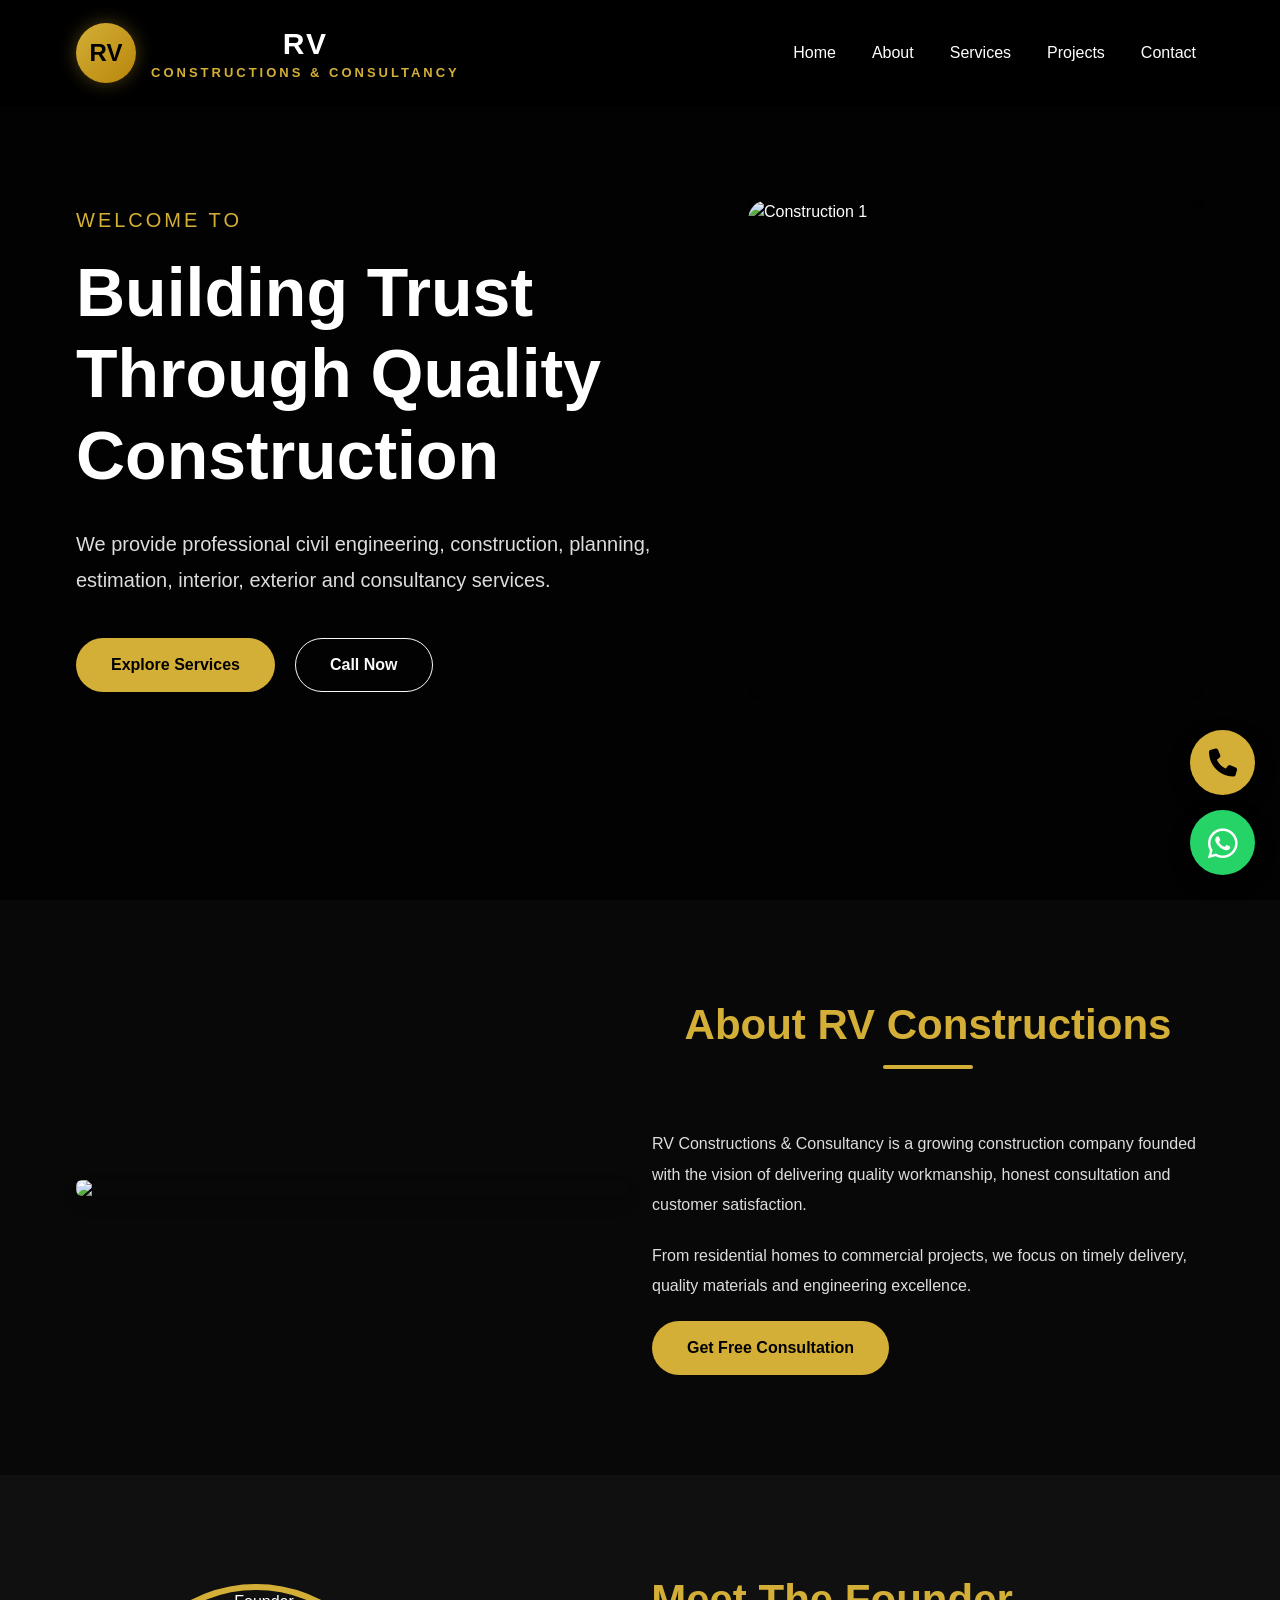
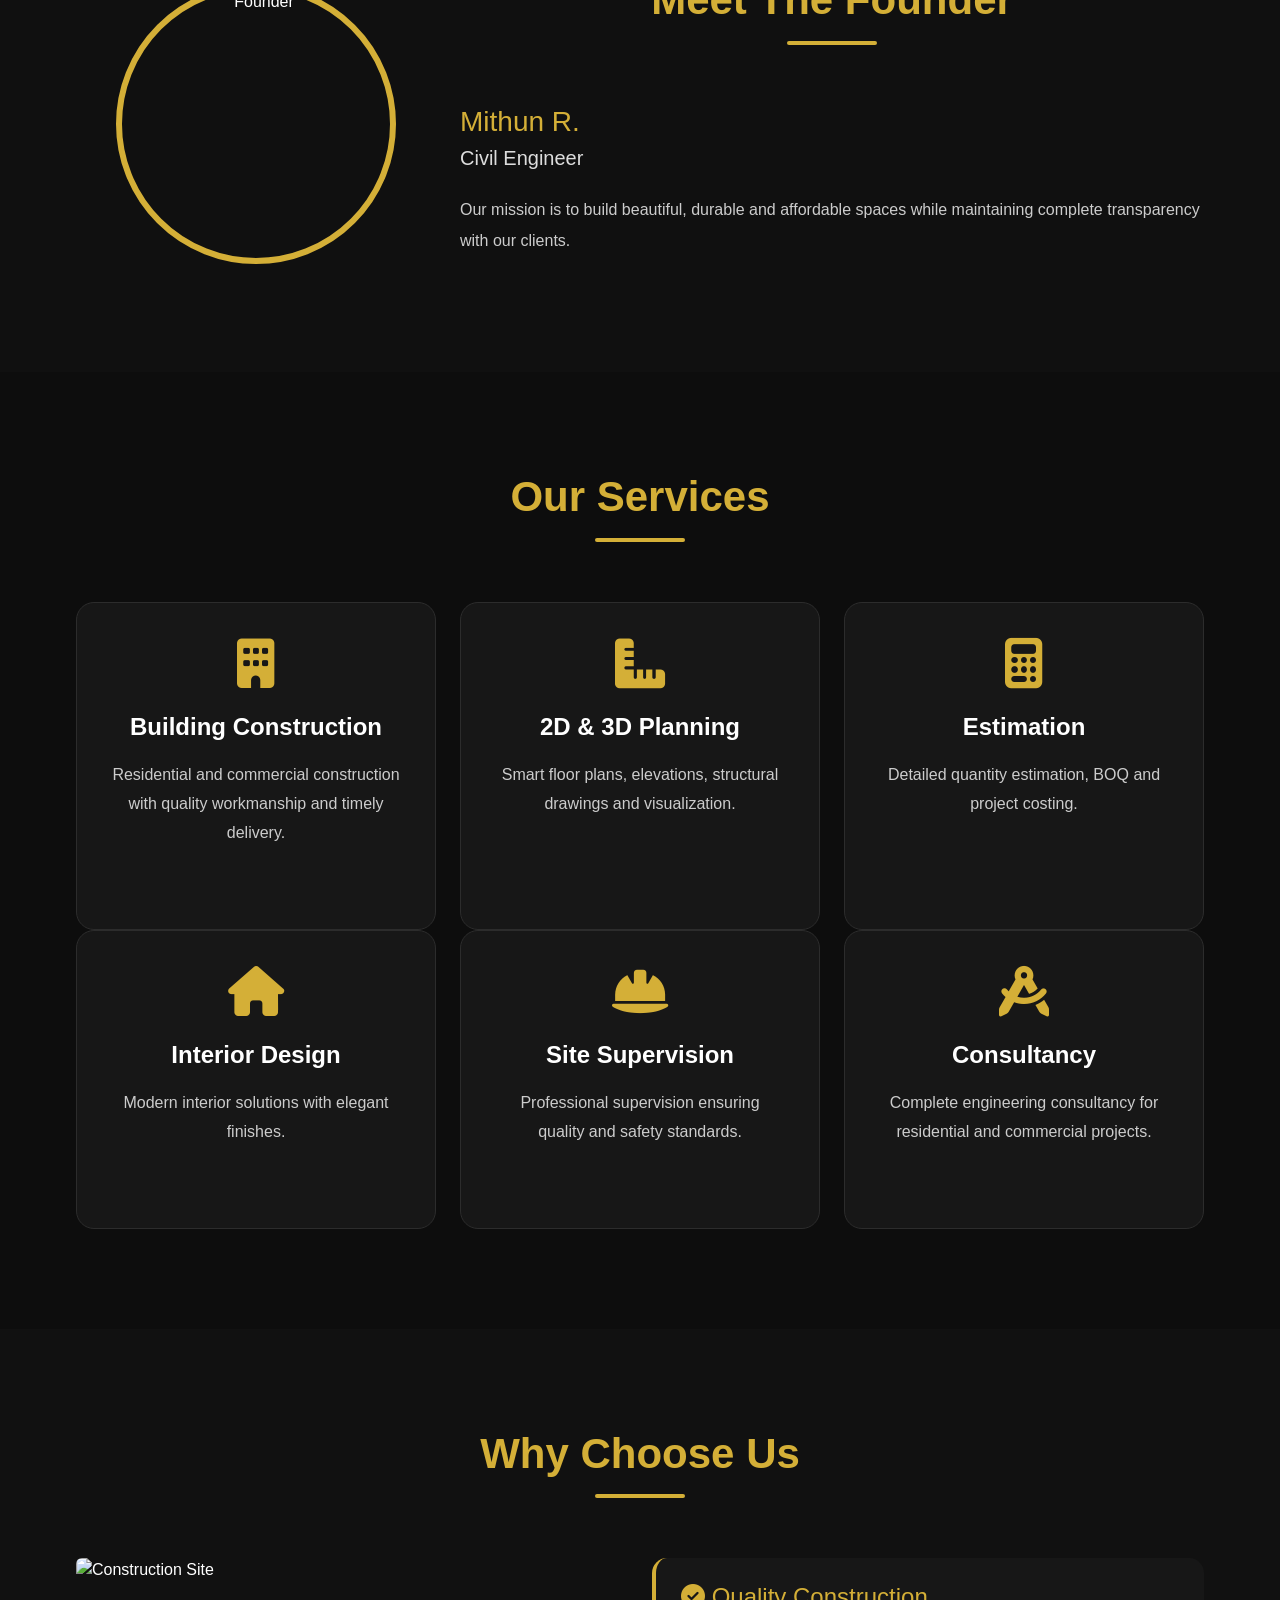
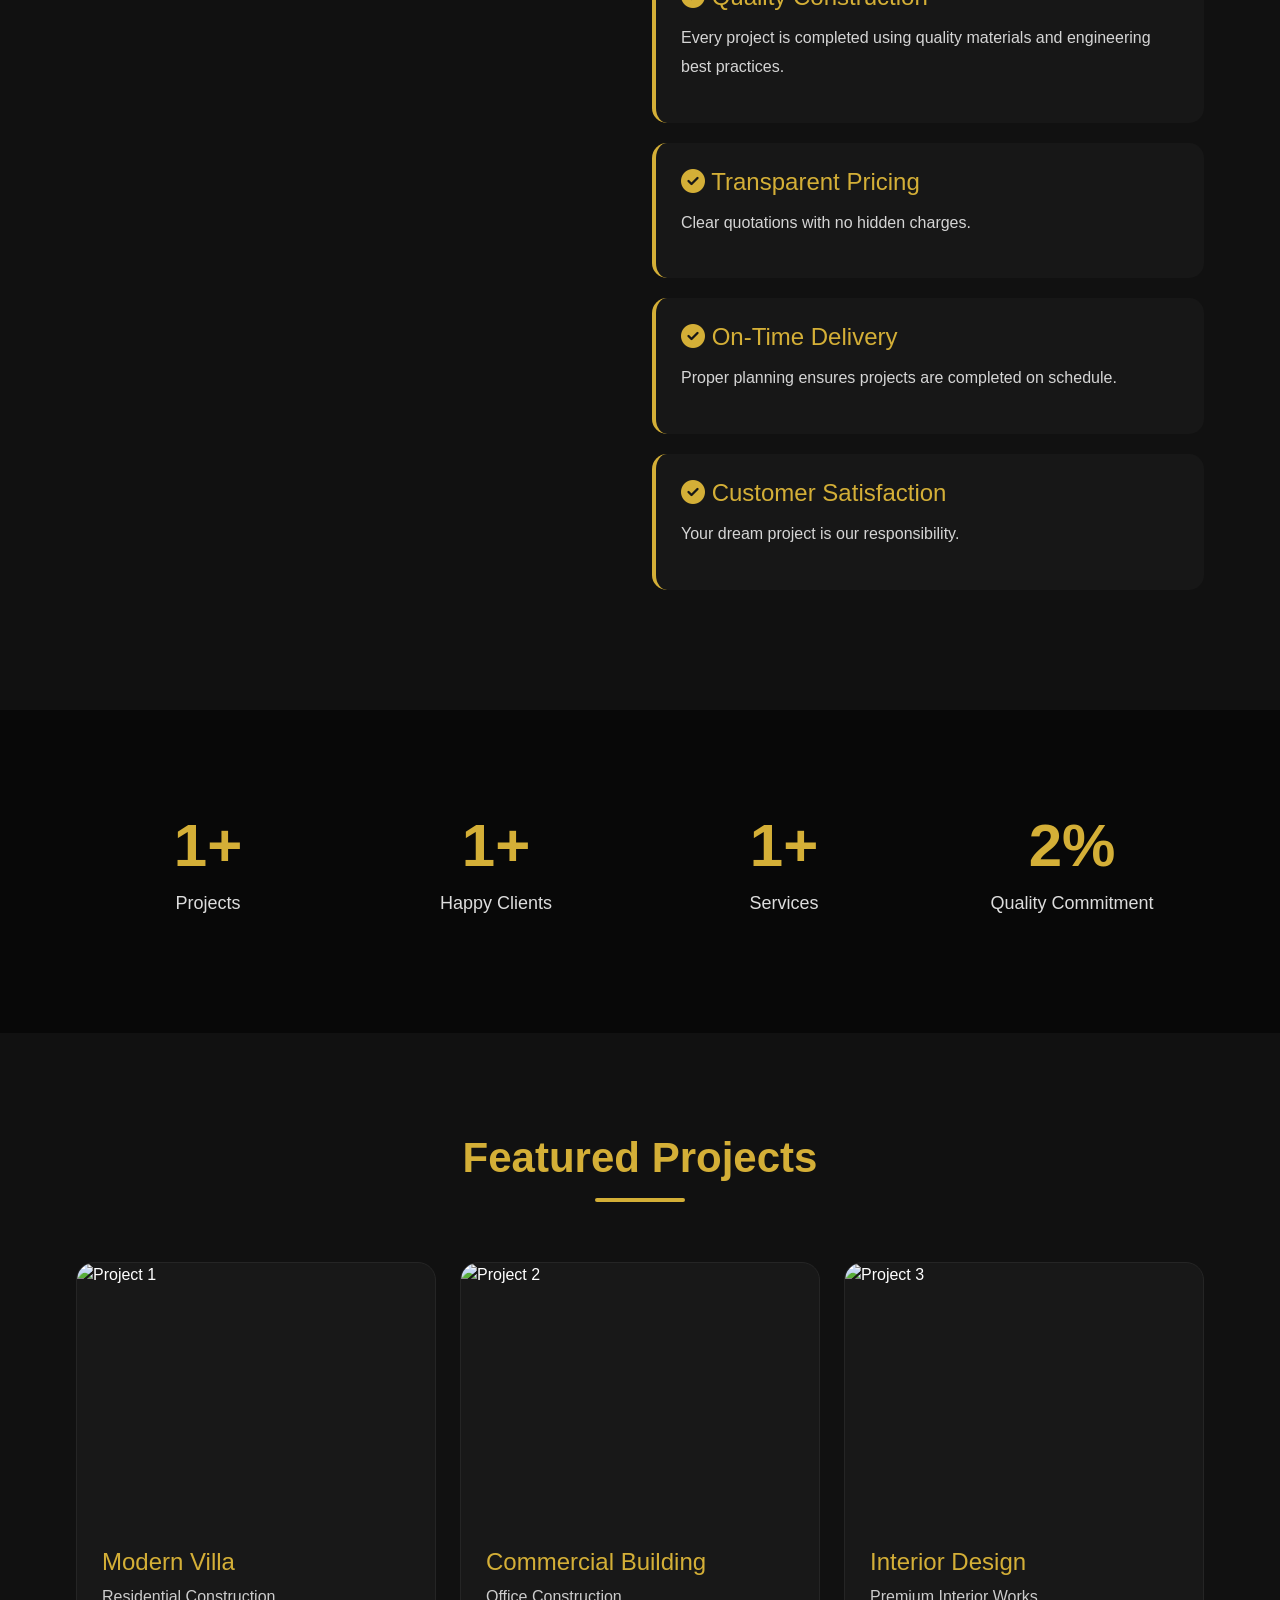
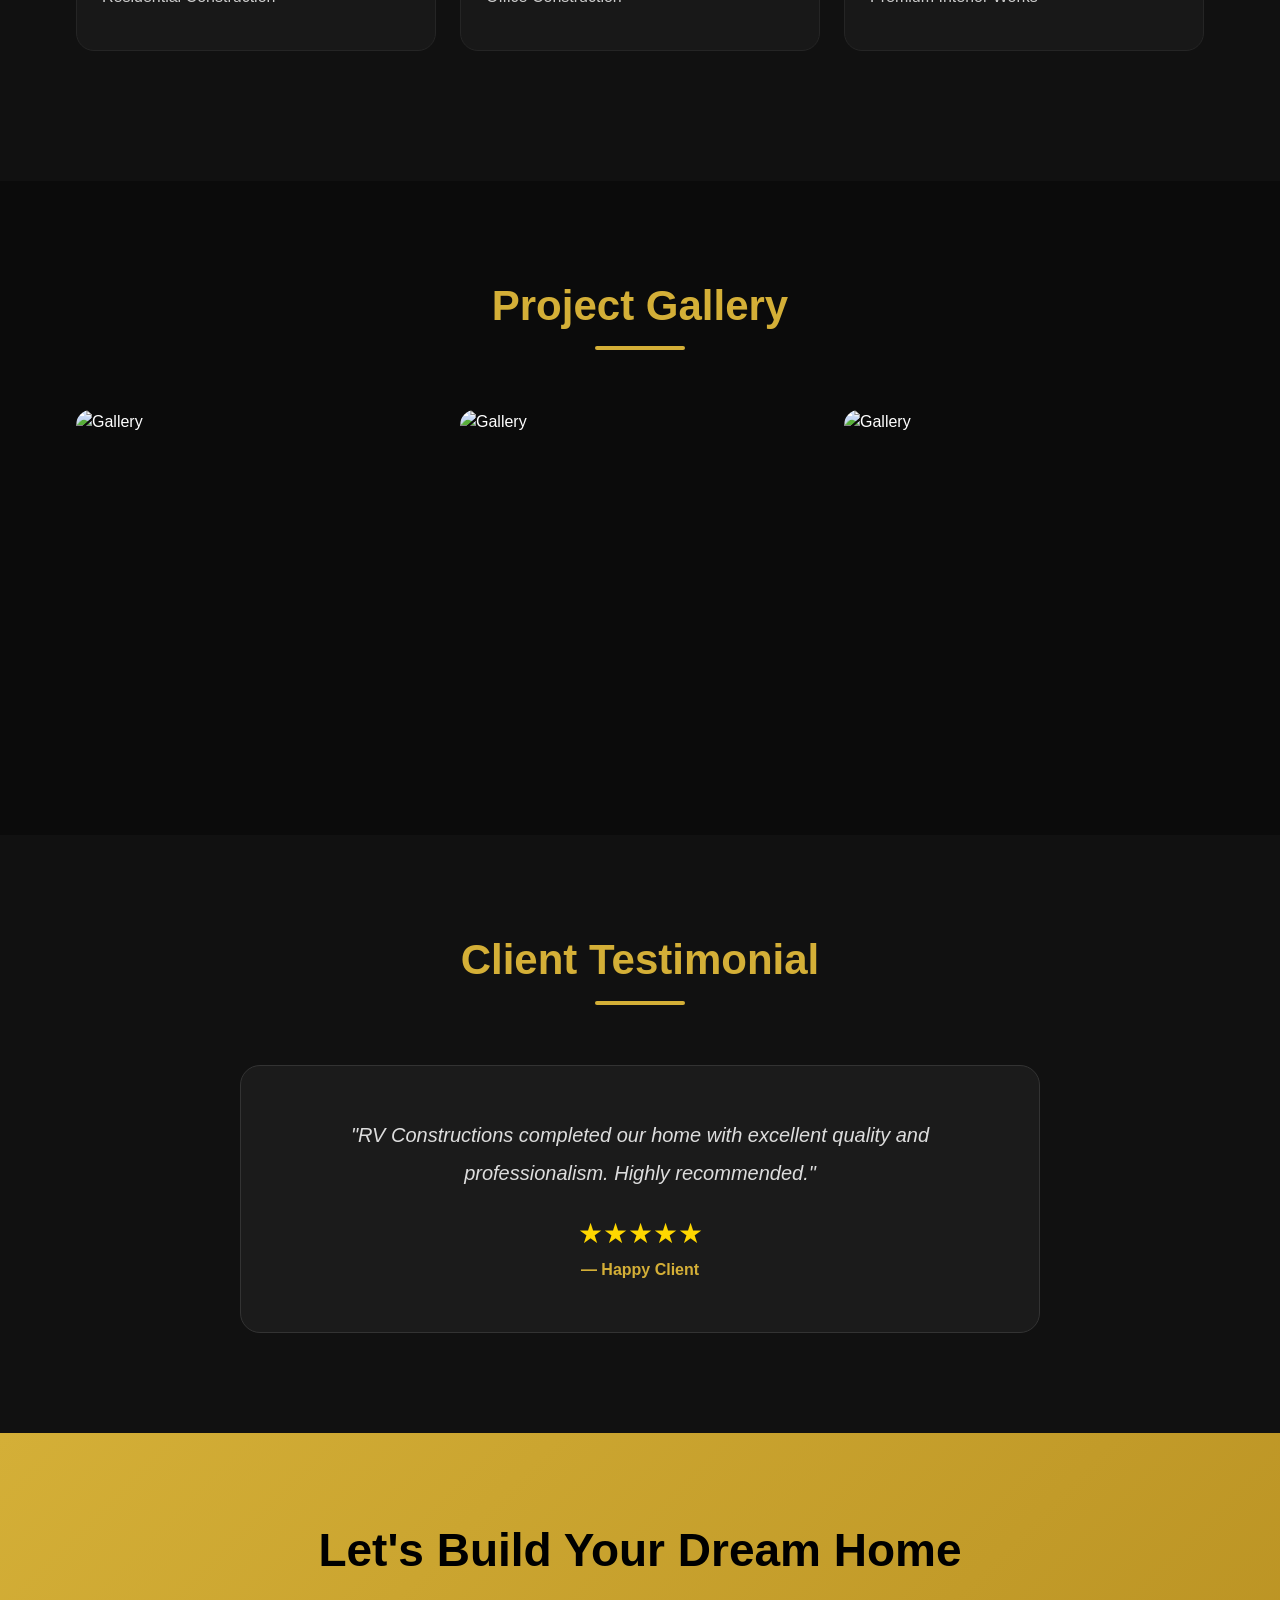
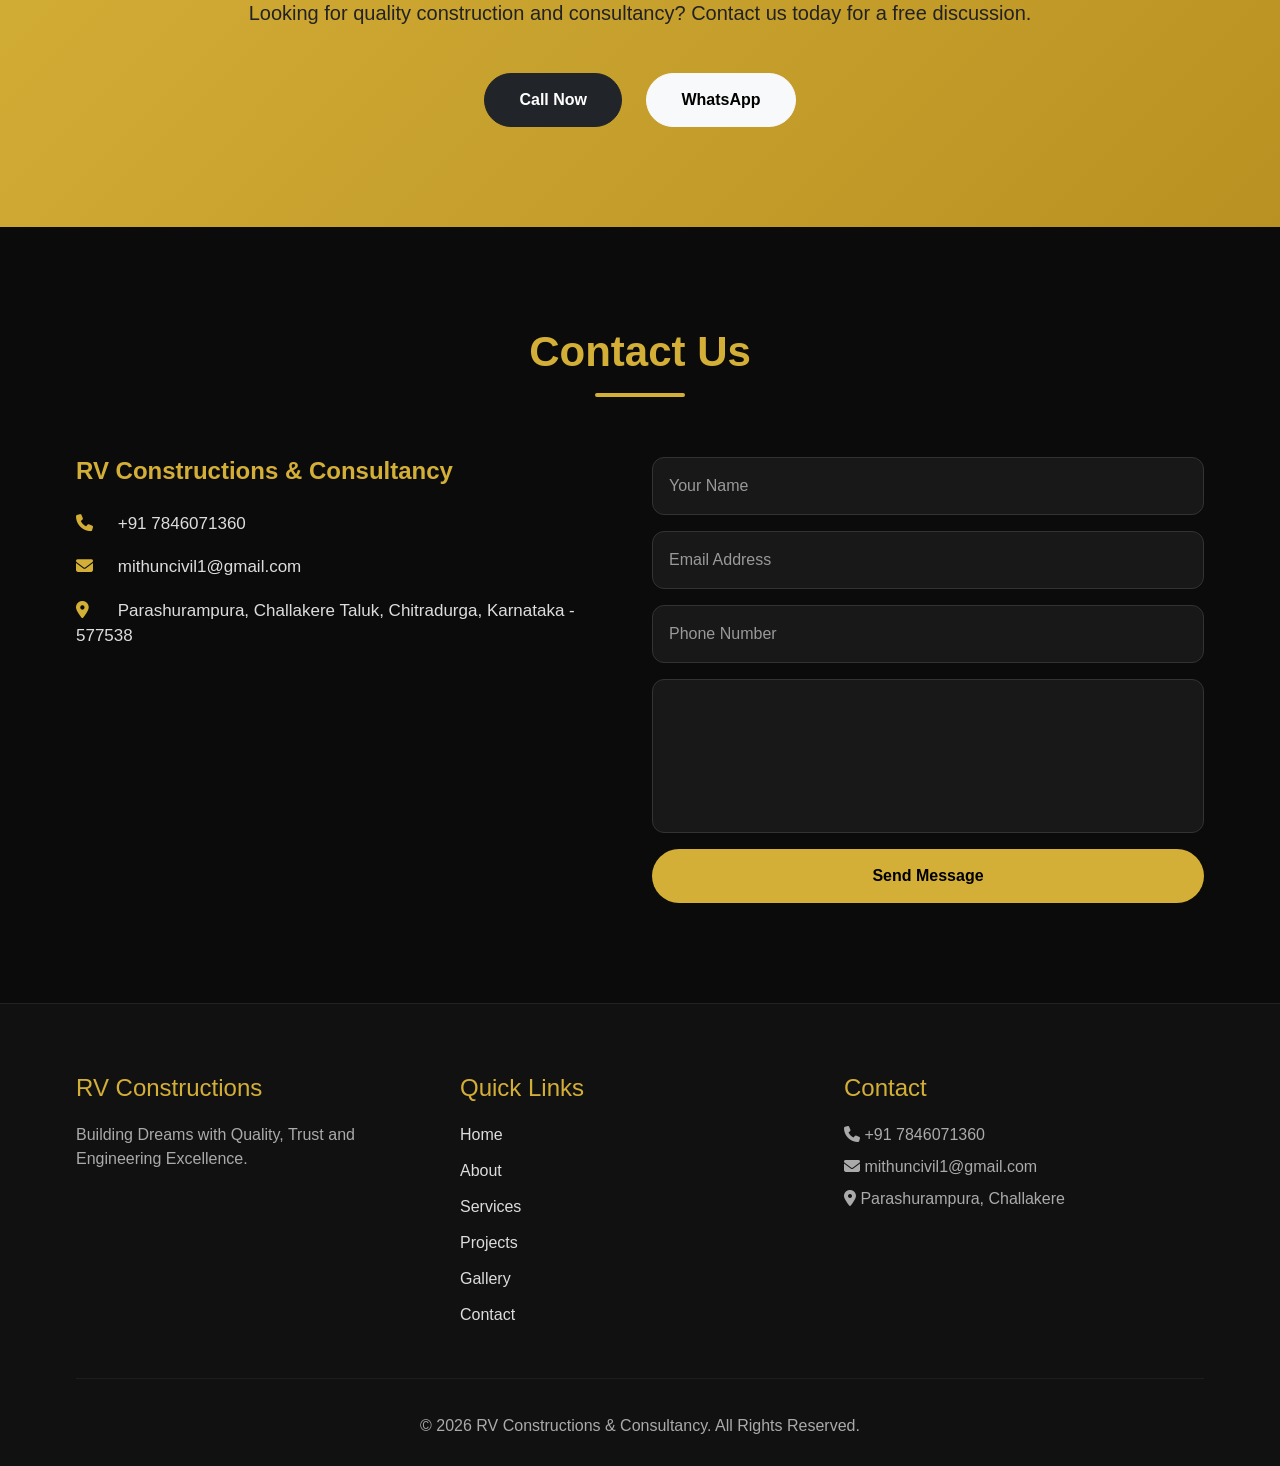
==== index.html @ f0ec912d "Initial website commit" ====
<!DOCTYPE html>
<html lang="en">

<head>

<meta charset="UTF-8">

<meta name="viewport" content="width=device-width, initial-scale=1.0">

<title>RV Constructions & Consultancy | Building Trust Through Quality Construction</title>

<meta name="description" content="RV Constructions & Consultancy provides residential, commercial construction, civil engineering, planning, estimation, interior, exterior and consultancy services.">

<meta name="keywords" content="Construction, Civil Engineering, Building Contractors, House Construction, Interior Design, Exterior Design, Consultancy">

<meta name="author" content="RV Constructions & Consultancy">

<meta name="robots" content="index, follow">

<link rel="icon" href="images/favicon.ico">

<link rel="stylesheet" href="https://cdn.jsdelivr.net/npm/bootstrap@5.3.3/dist/css/bootstrap.min.css">

<link rel="stylesheet" href="https://cdnjs.cloudflare.com/ajax/libs/font-awesome/6.6.0/css/all.min.css">

<link rel="stylesheet" href="css/style.css">

</head>

<body>

<!-- ===========================
     NAVBAR
=========================== -->

<nav class="navbar navbar-expand-lg fixed-top">

<div class="container">

<a class="navbar-brand"
href="#">

<div class="logo">

    <div class="logo-icon">

        <span>RV</span>

    </div>

    <div class="logo-text">

        <h4>RV</h4>

        <p>CONSTRUCTIONS & CONSULTANCY</p>

    </div>

</div>

</a>

<button
class="navbar-toggler"

type="button"

data-bs-toggle="collapse"

data-bs-target="#navbarNav">

<span class="navbar-toggler-icon">

</span>

</button>

<div
class="collapse navbar-collapse"

id="navbarNav">

<ul class="navbar-nav ms-auto">

<li class="nav-item">

<a class="nav-link active"
href="#">

Home

</a>

</li>

<li class="nav-item">

<a class="nav-link"
href="#about">

About

</a>

</li>

<li class="nav-item">

<a class="nav-link"
href="#services">

Services

</a>

</li>

<li class="nav-item">

<a class="nav-link"
href="#projects">

Projects

</a>

</li>

<li class="nav-item">

<a class="nav-link"
href="#contact">

Contact

</a>

</li>

</ul>

</div>

</div>

</nav>

<!-- ===========================
     HERO
=========================== -->

<section class="hero">

<div class="overlay"></div>

<div class="container">

<div class="row align-items-center">

<div class="col-lg-7">

<h5 class="gold-text">

WELCOME TO

</h5>

<h1>

Building Trust Through
Quality Construction

</h1>

<p>

We provide professional civil engineering,
construction,
planning,
estimation,
interior,
exterior
and consultancy services.

</p>

<div class="hero-btns">

<a href="#services"

class="btn btn-gold">

Explore Services

</a>

<a href="tel:+917846071360"

class="btn btn-outline-light">

Call Now

</a>

</div>

</div>

<div class="col-lg-5">

<div id="heroSlider" class="carousel slide carousel-fade" data-bs-ride="carousel">

<div class="carousel-inner">

<div class="carousel-item active">

<img src="images/hero1.jpg"

class="d-block w-100 hero-slider-img"

alt="Construction 1">

</div>

<div class="carousel-item">

<img src="images/hero2.jpg"

class="d-block w-100 hero-slider-img"

alt="Construction 2">

</div>

<div class="carousel-item">

<img src="images/hero3.jpg"

class="d-block w-100 hero-slider-img"

alt="Construction 3">

</div>

</div>

</div>

</div>

</div>

</div>

</section>

<!-- ===========================
     ABOUT
=========================== -->

<section
id="about"

class="about">

<div class="container">

<div class="row align-items-center">

<div class="col-lg-6">

<img
src="images/about.jpg"

class="img-fluid rounded shadow">

</div>

<div class="col-lg-6">

<h2 class="section-title">

About RV Constructions

</h2>

<p>

RV Constructions & Consultancy is a growing construction company founded with the vision of delivering quality workmanship, honest consultation and customer satisfaction.

</p>

<p>

From residential homes to commercial projects, we focus on timely delivery, quality materials and engineering excellence.

</p>

<a href="#contact"

class="btn btn-gold">

Get Free Consultation

</a>

</div>

</div>

</div>

</section>

<!-- ===========================
     FOUNDER
=========================== -->

<section class="founder">

<div class="container">

<div class="row align-items-center">

<div class="col-lg-4 text-center">

<img

src="images/founder.jpg"

class="founder-img"

alt="Founder">

</div>

<div class="col-lg-8">

<h2 class="section-title">

Meet The Founder

</h2>

<h3>

Mithun R.

</h3>

<h5>

Civil Engineer

</h5>

<p>

Our mission is to build beautiful, durable and affordable spaces while maintaining complete transparency with our clients.

</p>

</div>

</div>

</div>

</section>

<!-- ===========================
     SERVICES
=========================== -->

<section
id="services"

class="services">

<div class="container">

<h2 class="section-title">

Our Services

</h2>

<div class="row">

    <div class="col-lg-4 col-md-6">

    <div class="service-card">

        <i class="fa-solid fa-building"></i>

        <h4>Building Construction</h4>

        <p>
            Residential and commercial construction
            with quality workmanship and timely delivery.
        </p>

    </div>

</div>

<div class="col-lg-4 col-md-6">

    <div class="service-card">

        <i class="fa-solid fa-ruler-combined"></i>

        <h4>2D & 3D Planning</h4>

        <p>
            Smart floor plans, elevations,
            structural drawings and visualization.
        </p>

    </div>

</div>

<div class="col-lg-4 col-md-6">

    <div class="service-card">

        <i class="fa-solid fa-calculator"></i>

        <h4>Estimation</h4>

        <p>
            Detailed quantity estimation,
            BOQ and project costing.
        </p>

    </div>

</div>

<div class="col-lg-4 col-md-6">

    <div class="service-card">

        <i class="fa-solid fa-house"></i>

        <h4>Interior Design</h4>

        <p>
            Modern interior solutions
            with elegant finishes.
        </p>

    </div>

</div>

<div class="col-lg-4 col-md-6">

    <div class="service-card">

        <i class="fa-solid fa-helmet-safety"></i>

        <h4>Site Supervision</h4>

        <p>
            Professional supervision ensuring
            quality and safety standards.
        </p>

    </div>

</div>

<div class="col-lg-4 col-md-6">

    <div class="service-card">

        <i class="fa-solid fa-compass-drafting"></i>

        <h4>Consultancy</h4>

        <p>
            Complete engineering consultancy
            for residential and commercial projects.
        </p>

    </div>

</div>

</div>

</div>

</section>

<!-- ===========================
     WHY CHOOSE US
=========================== -->

<section class="why-us">

<div class="container">

<h2 class="section-title">

Why Choose Us

</h2>

<div class="row">

<div class="col-lg-6">

<img src="images/site.jpg"

class="img-fluid rounded"

alt="Construction Site">

</div>

<div class="col-lg-6">

<div class="why-box">

<h4>

<i class="fa-solid fa-circle-check"></i>

Quality Construction

</h4>

<p>

Every project is completed using quality
materials and engineering best practices.

</p>

</div>

<div class="why-box">

<h4>

<i class="fa-solid fa-circle-check"></i>

Transparent Pricing

</h4>

<p>

Clear quotations with no hidden charges.

</p>

</div>

<div class="why-box">

<h4>

<i class="fa-solid fa-circle-check"></i>

On-Time Delivery

</h4>

<p>

Proper planning ensures projects
are completed on schedule.

</p>

</div>

<div class="why-box">

<h4>

<i class="fa-solid fa-circle-check"></i>

Customer Satisfaction

</h4>

<p>

Your dream project is our responsibility.

</p>

</div>

</div>

</div>

</div>

</section>

<!-- ===========================
     ACHIEVEMENTS
=========================== -->

<section class="stats">

<div class="container">

<div class="row text-center">

<div class="col-md-3">

<h2>15+</h2>

<p>Projects</p>

</div>

<div class="col-md-3">

<h2>15+</h2>

<p>Happy Clients</p>

</div>

<div class="col-md-3">

<h2>7+</h2>

<p>Services</p>

</div>

<div class="col-md-3">

<h2>100%</h2>

<p>Quality Commitment</p>

</div>

</div>

</div>

</section>

<!-- ===========================
     FEATURED PROJECTS
=========================== -->

<section
id="projects"

class="projects">

<div class="container">

<h2 class="section-title">

Featured Projects

</h2>

<div class="row">

    <div class="col-lg-4 col-md-6">

    <div class="project-card">

        <img src="images/project1.jpg" class="img-fluid" alt="Project 1">

        <div class="project-content">

            <h4>Modern Villa</h4>

            <p>Residential Construction</p>

        </div>

    </div>

</div>

<div class="col-lg-4 col-md-6">

    <div class="project-card">

        <img src="images/project2.jpg" class="img-fluid" alt="Project 2">

        <div class="project-content">

            <h4>Commercial Building</h4>

            <p>Office Construction</p>

        </div>

    </div>

</div>

<div class="col-lg-4 col-md-6">

    <div class="project-card">

        <img src="images/project3.jpg" class="img-fluid" alt="Project 3">

        <div class="project-content">

            <h4>Interior Design</h4>

            <p>Premium Interior Works</p>

        </div>

    </div>

</div>

</div>

</div>

</section>

<!-- ===========================
     GALLERY
=========================== -->

<section class="gallery">

<div class="container">

<h2 class="section-title">

Project Gallery

</h2>

<div class="row">

<div class="col-md-4">

<img src="images/gallery1.jpg"

class="gallery-img"

alt="Gallery">

</div>

<div class="col-md-4">

<img src="images/gallery2.jpg"

class="gallery-img"

alt="Gallery">

</div>

<div class="col-md-4">

<img src="images/gallery3.jpg"

class="gallery-img"

alt="Gallery">

</div>

</div>

</div>

</section>

<!-- ===========================
     TESTIMONIAL
=========================== -->

<section class="testimonial">

<div class="container">

<h2 class="section-title">

Client Testimonial

</h2>

<div class="testimonial-card">

<p>

"RV Constructions completed our home with excellent quality and professionalism. Highly recommended."

</p>

<h5>

★★★★★

</h5>

<span>

— Happy Client

</span>

</div>

</div>

</section>

<!-- ===========================
     CTA
=========================== -->

<section class="cta">

<div class="container text-center">

<h2>

Let's Build Your Dream Home

</h2>

<p>

Looking for quality construction and consultancy?

Contact us today for a free discussion.

</p>

<a href="tel:+917846071360"

class="btn btn-dark">

Call Now

</a>

<a href="https://wa.me/917846071360"

target="_blank"

class="btn btn-light">

WhatsApp

</a>

</div>

</section>

<!-- ===========================
     CONTACT
=========================== -->

<section id="contact" class="contact">

<div class="container">

<h2 class="section-title">

Contact Us

</h2>

<div class="row">

<div class="col-lg-6">

<h4>

RV Constructions & Consultancy

</h4>

<p>

<i class="fa-solid fa-phone"></i>

+91 7846071360

</p>

<p>

<i class="fa-solid fa-envelope"></i>

mithuncivil1@gmail.com

</p>

<p>

<i class="fa-solid fa-location-dot"></i>

Parashurampura,
Challakere Taluk,
Chitradurga,
Karnataka - 577538

</p>

</div>

<div class="col-lg-6">

<form>

<input type="text"

class="form-control mb-3"

placeholder="Your Name">

<input type="email"

class="form-control mb-3"

placeholder="Email Address">

<input type="tel"

class="form-control mb-3"

placeholder="Phone Number">

<textarea

class="form-control mb-3"

rows="5"

placeholder="Your Message">

</textarea>

<button

class="btn btn-gold w-100">

Send Message

</button>

</form>

</div>

</div>

</div>

</section>

<!-- ===========================
     FOOTER
=========================== -->

<footer>

<div class="container">

<div class="row">

<div class="col-lg-4">

<h4>RV Constructions</h4>

<p>

Building Dreams with Quality, Trust and Engineering Excellence.

</p>

</div>

<div class="col-lg-4">

<h4>Quick Links</h4>

<ul class="footer-links">

<li><a href="index.html">Home</a></li>

<li><a href="about.html">About</a></li>

<li><a href="services.html">Services</a></li>

<li><a href="projects.html">Projects</a></li>

<li><a href="gallery.html">Gallery</a></li>

<li><a href="contact.html">Contact</a></li>

</ul>

</div>

<div class="col-lg-4">

<h4>Contact</h4>

<p>

<i class="fa-solid fa-phone"></i>

+91 7846071360

</p>

<p>

<i class="fa-solid fa-envelope"></i>

mithuncivil1@gmail.com

</p>

<p>

<i class="fa-solid fa-location-dot"></i>

Parashurampura, Challakere

</p>

</div>

</div>

<hr>

<div class="text-center">

<p>

© 2026 RV Constructions & Consultancy. All Rights Reserved.

</p>

</div>

</div>

</footer>

<!-- Floating Call -->

<a href="tel:+917846071360"

class="call-float"

title="Call Now">

<i class="fa-solid fa-phone"></i>

</a>

<!-- Floating WhatsApp -->

<a href="https://wa.me/917846071360"

class="whatsapp-float"

target="_blank"

title="Chat with us on WhatsApp">

<i class="fa-brands fa-whatsapp"></i>

</a>


<!-- Back To Top -->

<button id="topBtn">

<i class="fa-solid fa-arrow-up"></i>

</button>

<script src="https://cdn.jsdelivr.net/npm/bootstrap@5.3.3/dist/js/bootstrap.bundle.min.js"></script>

<script src="js/script.js"></script>

</body>

</html>
---- css/style.css ----
/* =====================================================
   RV CONSTRUCTIONS & CONSULTANCY
   Version 1.0
===================================================== */

:root{

    --primary:#D4AF37;
    --secondary:#080808;
    --dark:#111111;
    --light:#ffffff;
    --gray:#d9d9d9;
    --transition:.4s ease;

}

*{

    margin:0;
    padding:0;
    box-sizing:border-box;

}

html{

    scroll-behavior:smooth;

}

body{

    font-family:'Poppins',sans-serif;
    background:var(--secondary);
    color:var(--light);
    overflow-x:hidden;

}

a{

    text-decoration:none;

}

img{

    max-width:100%;
    display:block;

}

section{

    padding:100px 0;

}

.container{

    width:90%;
    max-width:1200px;
    margin:auto;

}

/*=========================
NAVBAR
=========================*/

.navbar{

    background:rgba(0,0,0,.85);
    backdrop-filter:blur(12px);
    transition:var(--transition);
    padding:18px 0;

}

.navbar-brand{

    color:white !important;

}

/*=========================
LOGO
=========================*/

.logo{

    display:flex;
    align-items:center;
    gap: 15px;

}

.logo-icon{

    width:60px;
    height:60px;
    border-radius:50%;
    background:linear-gradient(135deg,#D4AF37,#B8860B);
    display:flex;
    justify-content:center;
    align-items:center;
    color:#000;
    font-size:24px;
    font-weight:700;
    box-shadow:0 0 18px rgba(212,175,55,.35);

}

.logo-text{

    display:flex;
    flex-direction:column;
    justify-content:center;
    align-items:center;
    line-height:1.1;

}

.logo-text h4{

    margin:0;
    color:#ffffff;
    font-size:30px;
    font-weight:700;
    letter-spacing:2px;

}

.logo-text p{

    margin:4px 0 0 0;
    color:#D4AF37;
    font-size:13px;
    font-weight:600;
    letter-spacing:3px;
    text-transform:uppercase;
    white-space:nowrap;

}

.nav-link{

    color:white !important;
    margin-left:20px;
    transition:var(--transition);
    font-weight:500;

}

.nav-link:hover{

    color:var(--primary)!important;

}

/*=========================
HERO
=========================*/

.hero{

    min-height:100vh;

    background:url("../images/hero.jpg");

    background-size:cover;

    background-position:center;

    display:flex;

    align-items:center;

    position:relative;

}

.overlay{

    position:absolute;

    width:100%;

    height:100%;

    background:rgba(0,0,0,.72);

}

.hero .container{

    position:relative;

    z-index:10;

}

.gold-text{

    color:var(--primary);

    letter-spacing:3px;

    margin-bottom:20px;

}

.hero h1{

    font-size:68px;

    line-height:1.2;

    font-weight:700;

    max-width:700px;

}

.hero p{

    margin-top:30px;

    font-size:20px;

    color:#ddd;

    line-height:1.8;

    max-width:650px;

}

.hero-btns{

    margin-top:40px;

    display:flex;

    gap:20px;

    flex-wrap:wrap;

}

.hero-img{

    animation:float 4s ease-in-out infinite;

}

/*=========================
BUTTONS
=========================*/

.btn{

    padding:14px 34px;

    border-radius:40px;

    transition:var(--transition);

    font-weight:600;

}

.btn-gold{

    background:var(--primary);

    color:#000;

}

.btn-gold:hover{

    background:#fff;

    color:#000;

    transform:translateY(-3px);

}

.btn-outline-light:hover{

    transform:translateY(-3px);

}

/*=========================
SECTION TITLE
=========================*/

.section-title{

    text-align:center;

    margin-bottom:60px;

    font-size:42px;

    font-weight:700;

    color:var(--primary);

    position:relative;

}

.section-title::after{

    content:"";

    width:90px;

    height:4px;

    background:var(--primary);

    display:block;

    margin:15px auto;

    border-radius:50px;

}

/*=========================
ABOUT
=========================*/

.about img{

    border-radius:20px;

}

.about p{

    color:#ddd;

    line-height:1.9;

    margin-bottom:20px;

}

/*=========================
FOUNDER
=========================*/

.founder{

    background:#101010;

}

.founder-img{

    width:280px;

    height:280px;

    border-radius:50%;

    object-fit:cover;

    border:6px solid var(--primary);

    margin:auto;

}

.founder h3{

    color:var(--primary);

    margin-top:20px;

}

.founder h5{

    color:#ddd;

    margin-bottom:25px;

}

.founder p{

    line-height:1.9;

    color:#ccc;

}

/*=========================
FLOAT ANIMATION
=========================*/

@keyframes float{

0%{

transform:translateY(0);

}

50%{

transform:translateY(-15px);

}

100%{

transform:translateY(0);

}

}

/*======================================
 SERVICES
======================================*/

.services{

    background:#0d0d0d;

}

.service-card{

    background:#171717;

    border:1px solid #2c2c2c;

    border-radius:18px;

    padding:35px;

    margin-bottom:30px;

    transition:.4s;

    height:100%;

    text-align:center;

}

.service-card:hover{

    transform:translateY(-10px);

    border-color:var(--primary);

    box-shadow:0 15px 40px rgba(212,175,55,.15);

}

.service-card i{

    font-size:50px;

    color:var(--primary);

    margin-bottom:25px;

}

.service-card h4{

    margin-bottom:20px;

    font-weight:600;

}

.service-card p{

    color:#cccccc;

    line-height:1.8;

}

/*======================================
 WHY CHOOSE US
======================================*/

.why-us{

    background:#111;

}

.why-us img{

    border-radius:20px;

}

.why-box{

    background:#171717;

    padding:25px;

    border-radius:15px;

    margin-bottom:20px;

    border-left:4px solid var(--primary);

    transition:.3s;

}

.why-box:hover{

    transform:translateX(8px);

}

.why-box h4{

    color:var(--primary);

    margin-bottom:12px;

}

.why-box p{

    color:#d5d5d5;

    line-height:1.8;

}

/*======================================
 ACHIEVEMENTS
======================================*/

.stats{

    background:#080808;

}

.stats h2{

    color:var(--primary);

    font-size:60px;

    font-weight:700;

}

.stats p{

    color:#ddd;

    font-size:18px;

}

/*======================================
 PROJECTS
======================================*/

.projects{

    background:#111;

}

.project-card{

    overflow:hidden;

    border-radius:18px;

    background:#181818;

    margin-bottom:30px;

    transition:.4s;

    border:1px solid #252525;

}

.project-card:hover{

    transform:translateY(-10px);

    border-color:var(--primary);

    box-shadow:0 15px 40px rgba(212,175,55,.15);

}

.project-card img{

    width:100%;

    height:260px;

    object-fit:cover;

    transition:.4s;

}

.project-card:hover img{

    transform:scale(1.08);

}

.project-content{

    padding:25px;

}

.project-content h4{

    color:var(--primary);

}

.project-content p{

    color:#ccc;

}

/*======================================
 GALLERY
======================================*/

.gallery{

    background:#0b0b0b;

}

.gallery-img{

    width:100%;

    height:300px;

    object-fit:cover;

    border-radius:15px;

    margin-bottom:25px;

    transition:.4s;

}

.gallery-img:hover{

    transform:scale(1.05);

    box-shadow:0 15px 35px rgba(212,175,55,.2);

}

/*======================================
 TESTIMONIAL
======================================*/

.testimonial{

    background:#111;

}

.testimonial-card{

    max-width:800px;

    margin:auto;

    background:#1b1b1b;

    padding:50px;

    border-radius:20px;

    text-align:center;

    border:1px solid #333;

}

.testimonial-card p{

    font-size:20px;

    color:#ddd;

    line-height:1.9;

    font-style:italic;

}

.testimonial-card h5{

    color:gold;

    margin-top:25px;

    font-size:28px;

}

.testimonial-card span{

    color:var(--primary);

    font-weight:600;

}

/*======================================
 CTA SECTION
======================================*/

.cta{

    background:linear-gradient(135deg,#D4AF37,#b99122);

    padding:90px 0;

    text-align:center;

}

.cta h2{

    color:#000;

    font-size:46px;

    font-weight:700;

    margin-bottom:20px;

}

.cta p{

    color:#222;

    font-size:20px;

    margin-bottom:35px;

}

.cta .btn{

    margin:10px;

}

/*======================================
 CONTACT
======================================*/

.contact{

    background:#0b0b0b;

}

.contact h4{

    color:var(--primary);

    margin-bottom:25px;

    font-weight:600;

}

.contact p{

    color:#ddd;

    margin-bottom:18px;

    font-size:17px;

}

.contact i{

    color:var(--primary);

    margin-right:12px;

    width:25px;

}

.contact .form-control{

    background:#181818;

    border:1px solid #333;

    color:white;

    padding:16px;

    border-radius:12px;

    margin-bottom:18px;

}

.contact .form-control:focus{

    border-color:var(--primary);

    box-shadow:none;

    background:#181818;

    color:white;

}

.contact textarea{

    resize:none;

}

.contact ::placeholder{

    color:#999;

}

/*======================================
 FOOTER
======================================*/

footer{

    background:#050505;

    padding:45px 0;

    border-top:1px solid #222;

}

footer h4{

    color:var(--primary);

    margin-bottom:15px;

}

footer p{

    color:#aaa;

    margin-bottom:8px;

}

/*======================================
 WHATSAPP FLOAT BUTTON
======================================*/

.whatsapp{

    position:fixed;

    right:25px;

    bottom:25px;

    width:60px;

    height:60px;

    background:#25D366;

    border-radius:50%;

    display:flex;

    justify-content:center;

    align-items:center;

    color:#fff;

    font-size:30px;

    text-decoration:none;

    z-index:9999;

    transition:.3s;

    box-shadow:0 10px 25px rgba(0,0,0,.35);

}

.whatsapp:hover{

    transform:scale(1.1);

    color:#fff;

}

/*======================================
 BACK TO TOP
======================================*/

#topBtn{

    position:fixed;

    left:25px;

    bottom:25px;

    width:55px;

    height:55px;

    border:none;

    border-radius:50%;

    background:var(--primary);

    color:#000;

    font-size:22px;

    cursor:pointer;

    display:none;

    z-index:9999;

    transition:.3s;

}

#topBtn:hover{

    transform:translateY(-5px);

}

/*======================================
 SCROLLBAR
======================================*/

::-webkit-scrollbar{

    width:10px;

}

::-webkit-scrollbar-track{

    background:#111;

}

::-webkit-scrollbar-thumb{

    background:var(--primary);

    border-radius:20px;

}

::-webkit-scrollbar-thumb:hover{

    background:#f1c84b;

}

/*======================================
 SIMPLE FADE ANIMATION
======================================*/

.fade-up{

    opacity:0;

    transform:translateY(40px);

    transition:all .8s ease;

}

.fade-up.show{

    opacity:1;

    transform:translateY(0);

}

/*======================================
 RESPONSIVE DESIGN
======================================*/

/* Large Devices */

@media (max-width:1200px){

.hero h1{

font-size:58px;

}

.section-title{

font-size:38px;

}

}

/* Tablets */

@media (max-width:992px){

section{

padding:80px 0;

}

.navbar{

padding:15px 0;

}

.navbar-collapse{

background:#111;

padding:20px;

margin-top:15px;

border-radius:10px;

}

.nav-link{

margin:12px 0;

}

.hero{

text-align:center;

padding-top:120px;

min-height:auto;

}

.hero h1{

font-size:50px;

margin:auto;

}

.hero p{

margin:auto;

margin-top:25px;

}

.hero-btns{

justify-content:center;

}

.hero-img{

margin-top:60px;

max-width:400px;

margin-left:auto;

margin-right:auto;

}

.about img{

margin-bottom:40px;

}

.founder{

text-align:center;

}

.founder-img{

margin-bottom:35px;

}

.stats .col-md-3{

margin-bottom:30px;

}

.contact .col-lg-6{

margin-bottom:40px;

}

}

/* Mobile */

@media (max-width:768px){

.hero{

padding-top:110px;

}

.hero h1{

font-size:38px;

}

.hero p{

font-size:17px;

}

.section-title{

font-size:32px;

}

.logo h4{

font-size:20px;

}

.logo small{

font-size:11px;

}

.logo-icon{

width:48px;

height:48px;

font-size:18px;

}

.service-card{

padding:30px;

}

.service-card i{

font-size:42px;

}

.project-card img{

height:220px;

}

.gallery-img{

height:230px;

}

.cta{

padding:70px 20px;

}

.cta h2{

font-size:34px;

}

.cta p{

font-size:18px;

}

.testimonial-card{

padding:35px 25px;

}

.testimonial-card p{

font-size:17px;

}

.whatsapp{

width:55px;

height:55px;

font-size:26px;

right:18px;

bottom:18px;

}

#topBtn{

width:50px;

height:50px;

left:18px;

bottom:18px;

font-size:18px;

}

footer{

text-align:center;

}

footer .text-lg-end{

text-align:center !important;

margin-top:25px;

}

}

/* Small Mobile */

@media (max-width:576px){

.hero h1{

font-size:30px;

line-height:1.4;

}

.hero p{

font-size:16px;

line-height:1.8;

}

.hero-btns{

flex-direction:column;

align-items:center;

}

.hero-btns .btn{

width:100%;

max-width:260px;

}

.btn{

padding:14px 24px;

}

.section-title{

font-size:28px;

}

.stats h2{

font-size:42px;

}

.stats p{

font-size:16px;

}

.contact .form-control{

padding:14px;

}

}

/*======================================
 UTILITIES
======================================*/

.text-gold{

color:var(--primary);

}

.bg-dark-section{

background:#111;

}

.rounded-xl{

border-radius:20px;

}

.shadow-gold{

box-shadow:0 10px 35px rgba(212,175,55,.18);

}

.transition{

transition:all .4s ease;

}

.hover-up:hover{

transform:translateY(-8px);

}

.border-gold{

border:1px solid var(--primary);

}

/*======================================
 SELECTION
======================================*/

::selection{

background:var(--primary);

color:#000;

}


/*=========================
FLOATING WHATSAPP
=========================*/

.whatsapp-float{

position:fixed;

bottom:25px;

right:25px;

width:65px;

height:65px;

background:#25D366;

border-radius:50%;

display:flex;

justify-content:center;

align-items:center;

font-size:34px;

color:#fff;

text-decoration:none;

box-shadow:0 8px 20px rgba(0,0,0,.35);

z-index:9999;

transition:.3s;

animation:pulse 2s infinite;

}

.whatsapp-float:hover{

transform:scale(1.12);

color:#fff;

}

@keyframes pulse{

0%{

box-shadow:0 0 0 0 rgba(37,211,102,.6);

}

70%{

box-shadow:0 0 0 18px rgba(37,211,102,0);

}

100%{

box-shadow:0 0 0 0 rgba(37,211,102,0);

}

}


/*=========================
FLOATING CALL
=========================*/

.call-float{

position:fixed;

bottom:105px;

right:25px;

width:65px;

height:65px;

background:#D4AF37;

border-radius:50%;

display:flex;

justify-content:center;

align-items:center;

font-size:28px;

color:#000;

text-decoration:none;

box-shadow:0 8px 20px rgba(0,0,0,.35);

z-index:9999;

transition:.3s;

}

.call-float:hover{

transform:scale(1.12);

background:#ffffff;

color:#000;

}

/*=========================
FOOTER
=========================*/

footer{

background:#111;

padding:70px 0 20px;

color:#ddd;

}

footer h4{

color:#D4AF37;

margin-bottom:20px;

}

.footer-links{

list-style:none;

padding:0;

}

.footer-links li{

margin-bottom:12px;

}

.footer-links a{

color:#ddd;

text-decoration:none;

transition:.3s;

}

.footer-links a:hover{

color:#D4AF37;

padding-left:8px;

}

footer hr{

border-color:#444;

margin:35px 0;

}


/*=========================
HOME HERO SLIDER
=========================*/

.hero-slider-img{

height:500px;

width:100%;

object-fit:cover;

border-radius:20px;

box-shadow:0 15px 40px rgba(0,0,0,.35);

}

.carousel-fade .carousel-item{

transition:opacity 1.2s ease-in-out;

}

/*======================================
 END OF STYLE.CSS
======================================*/
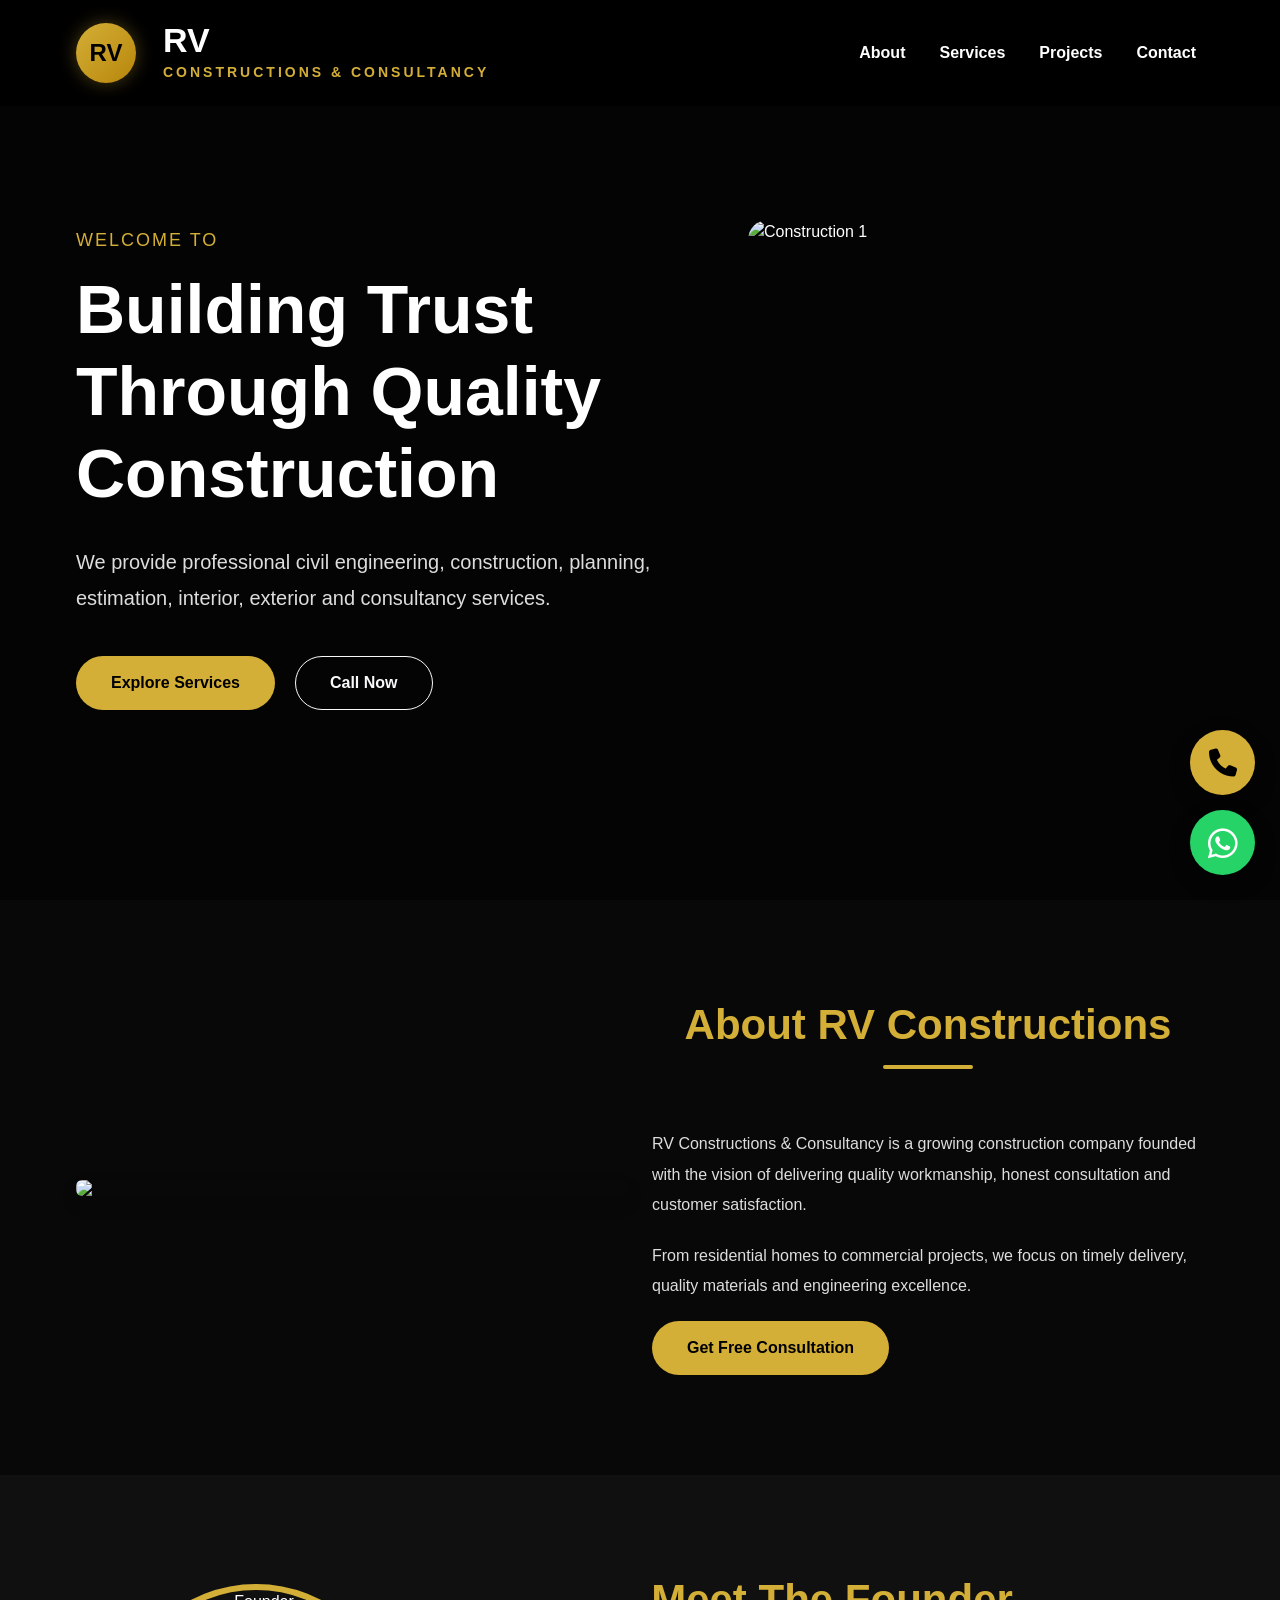
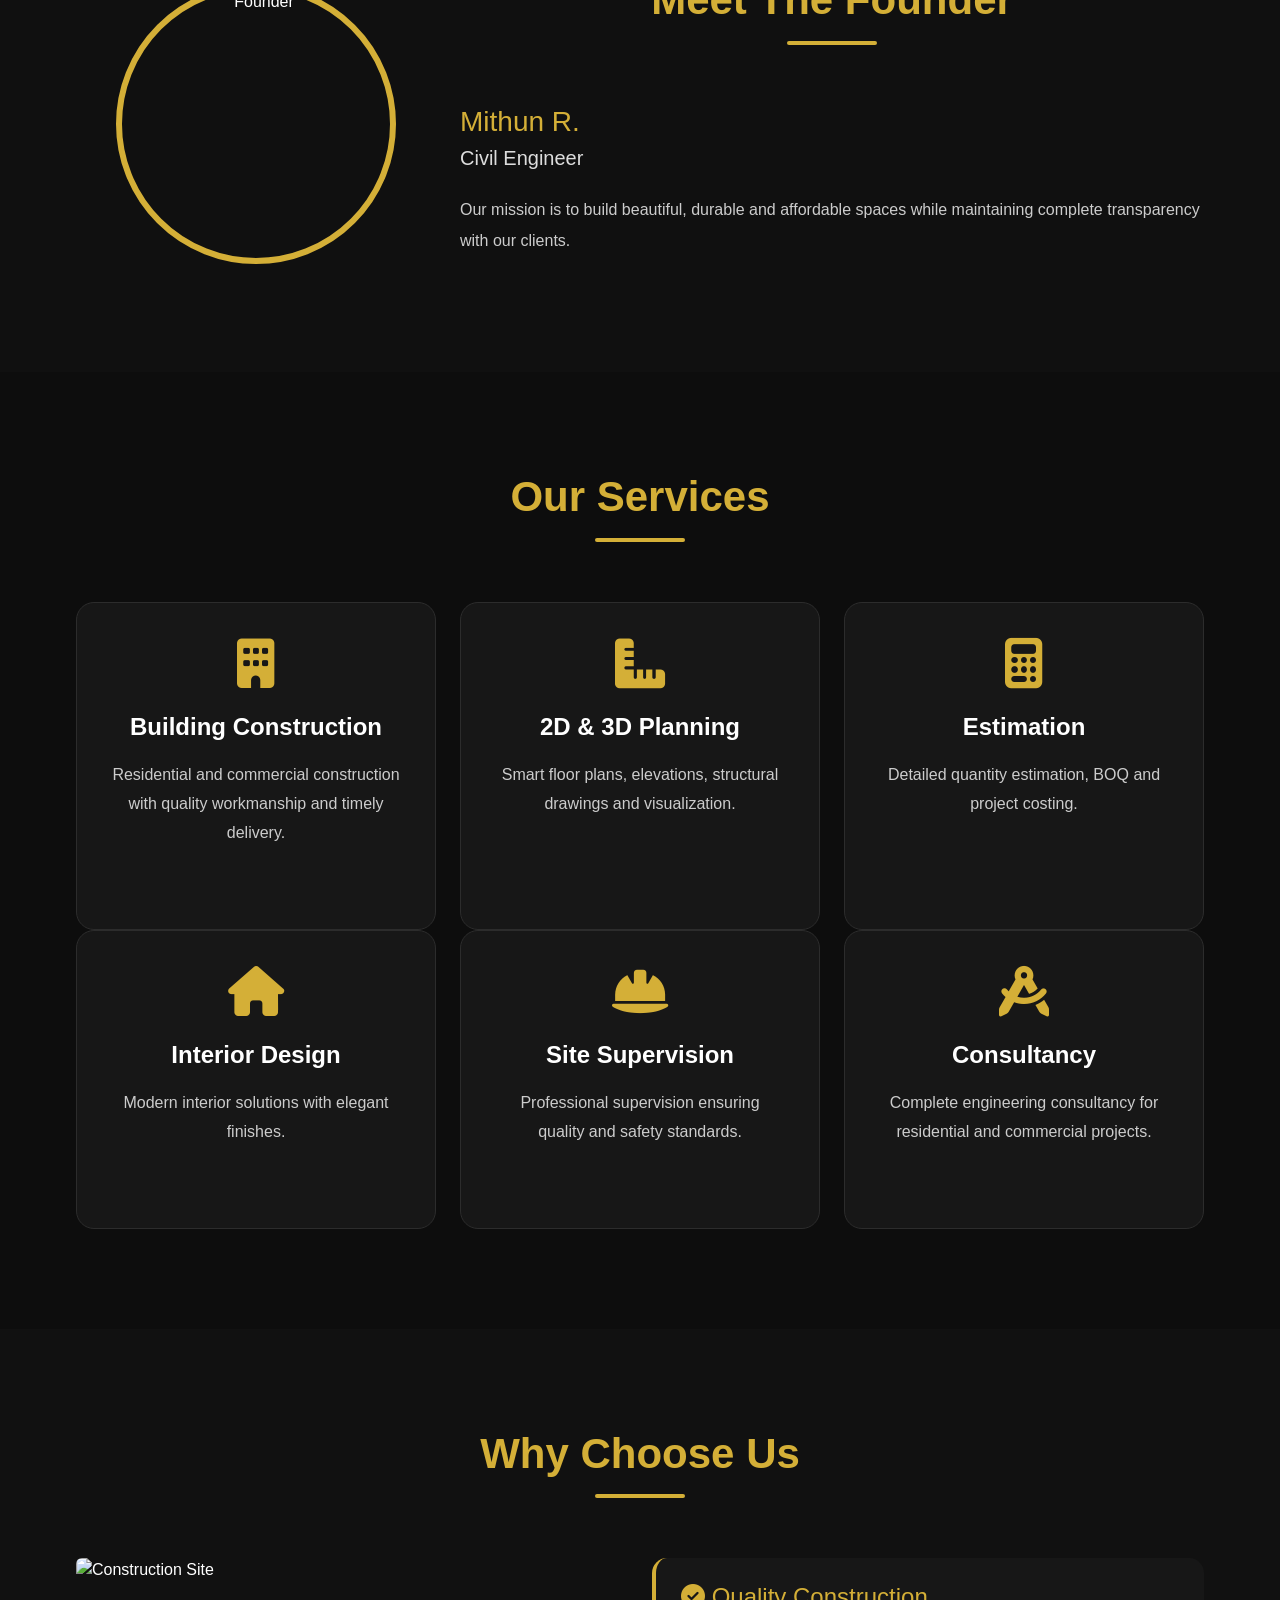
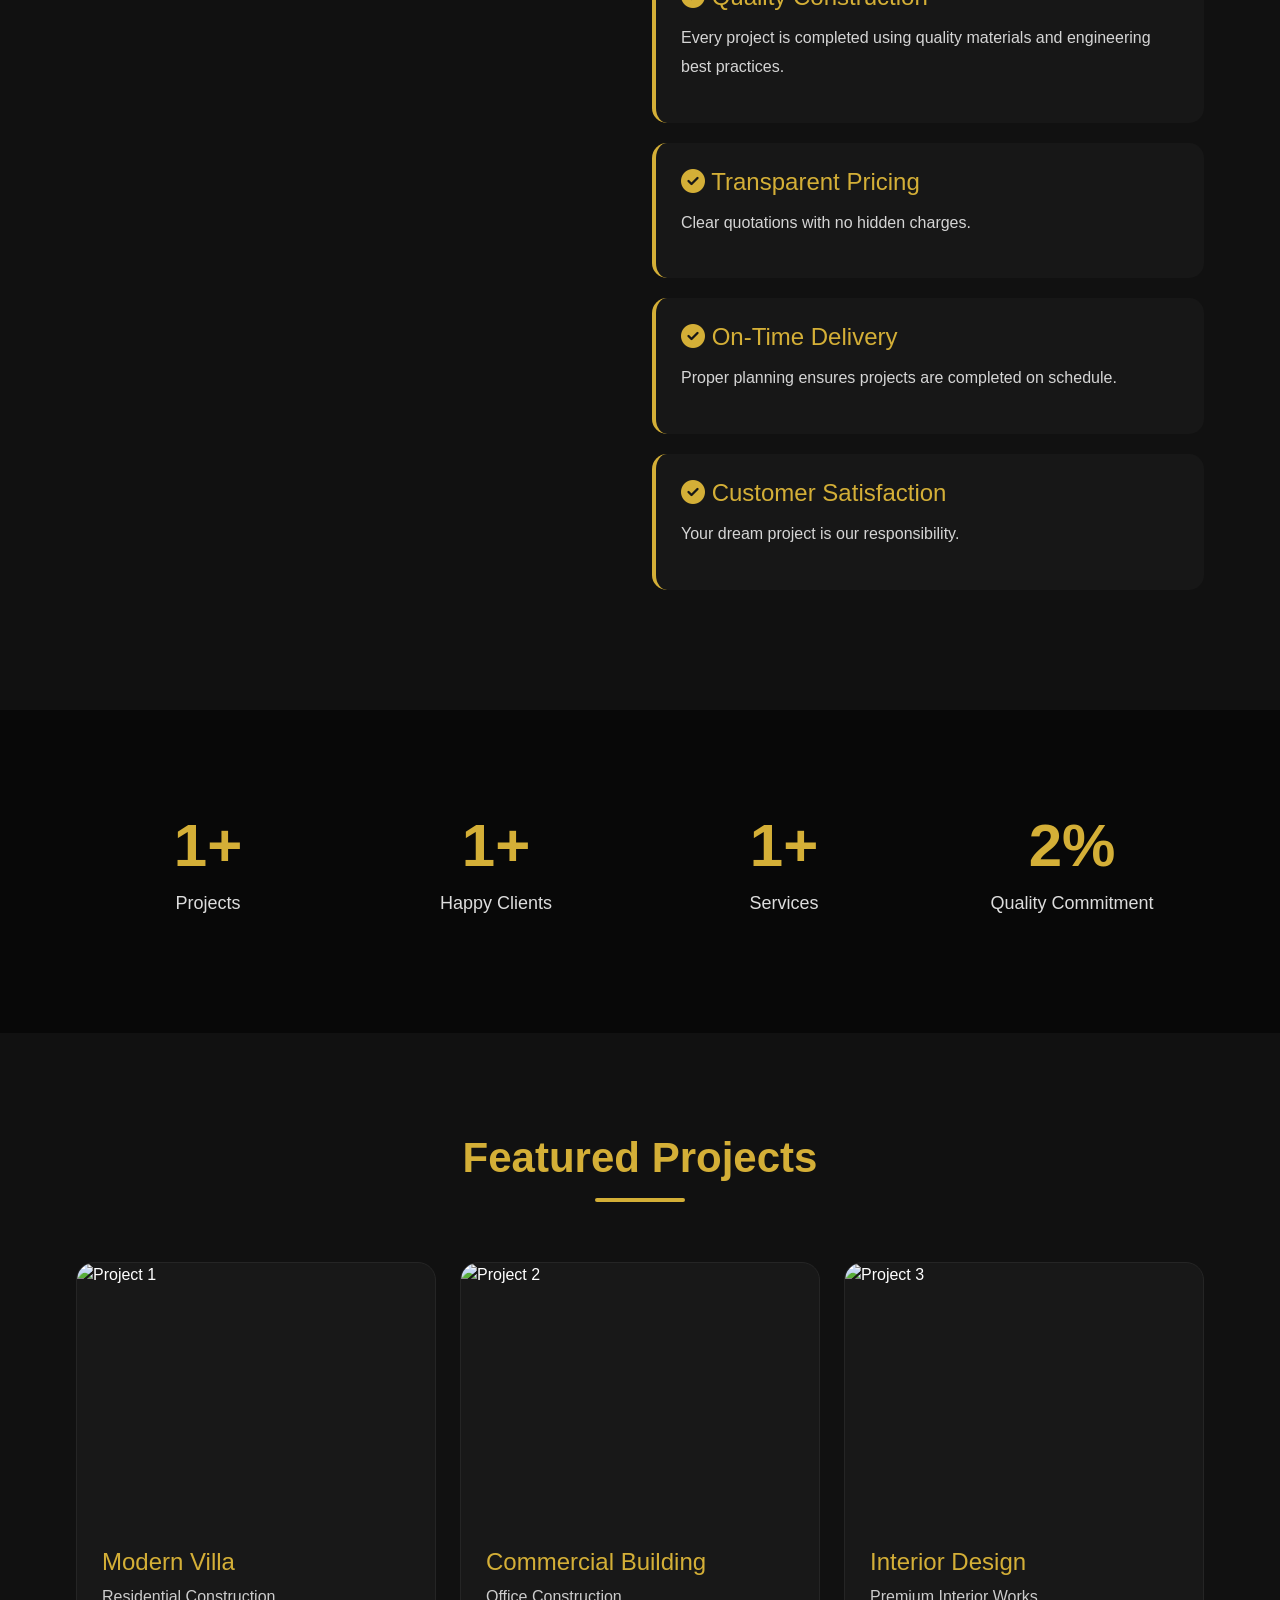
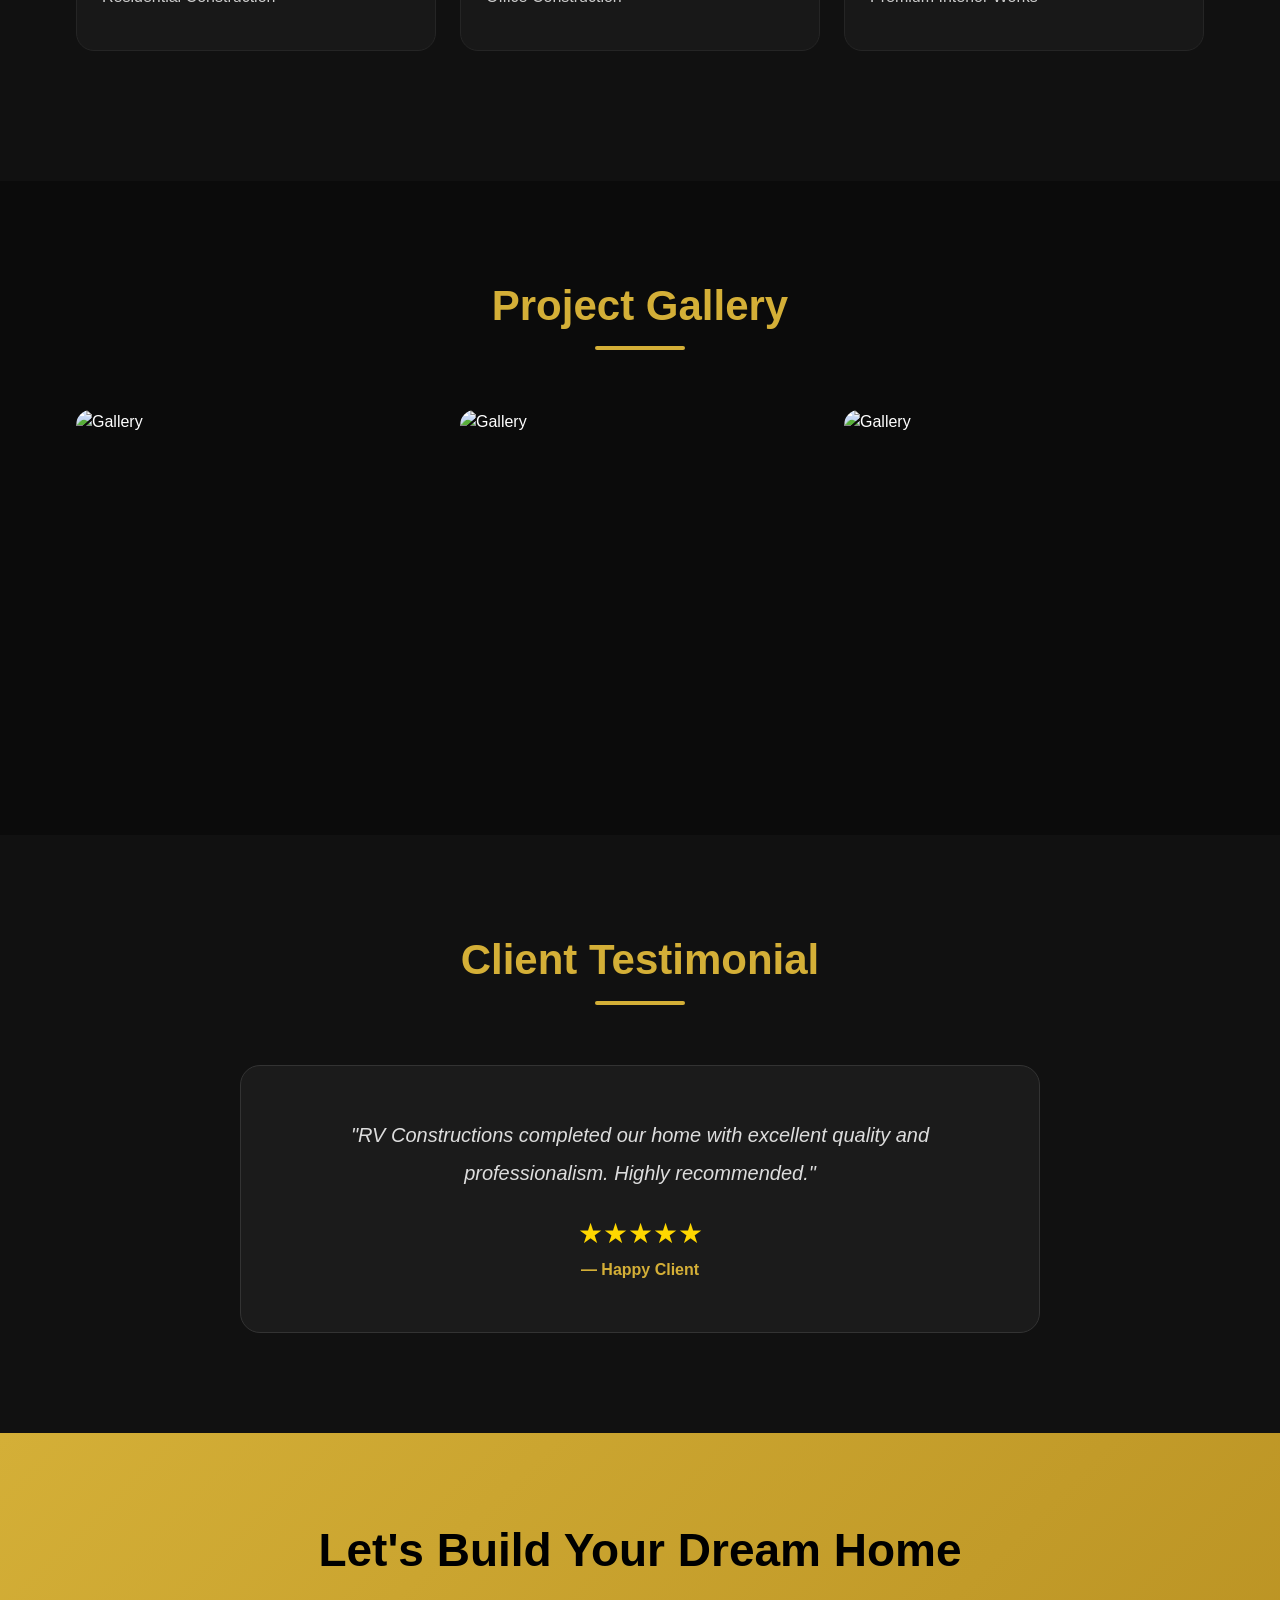
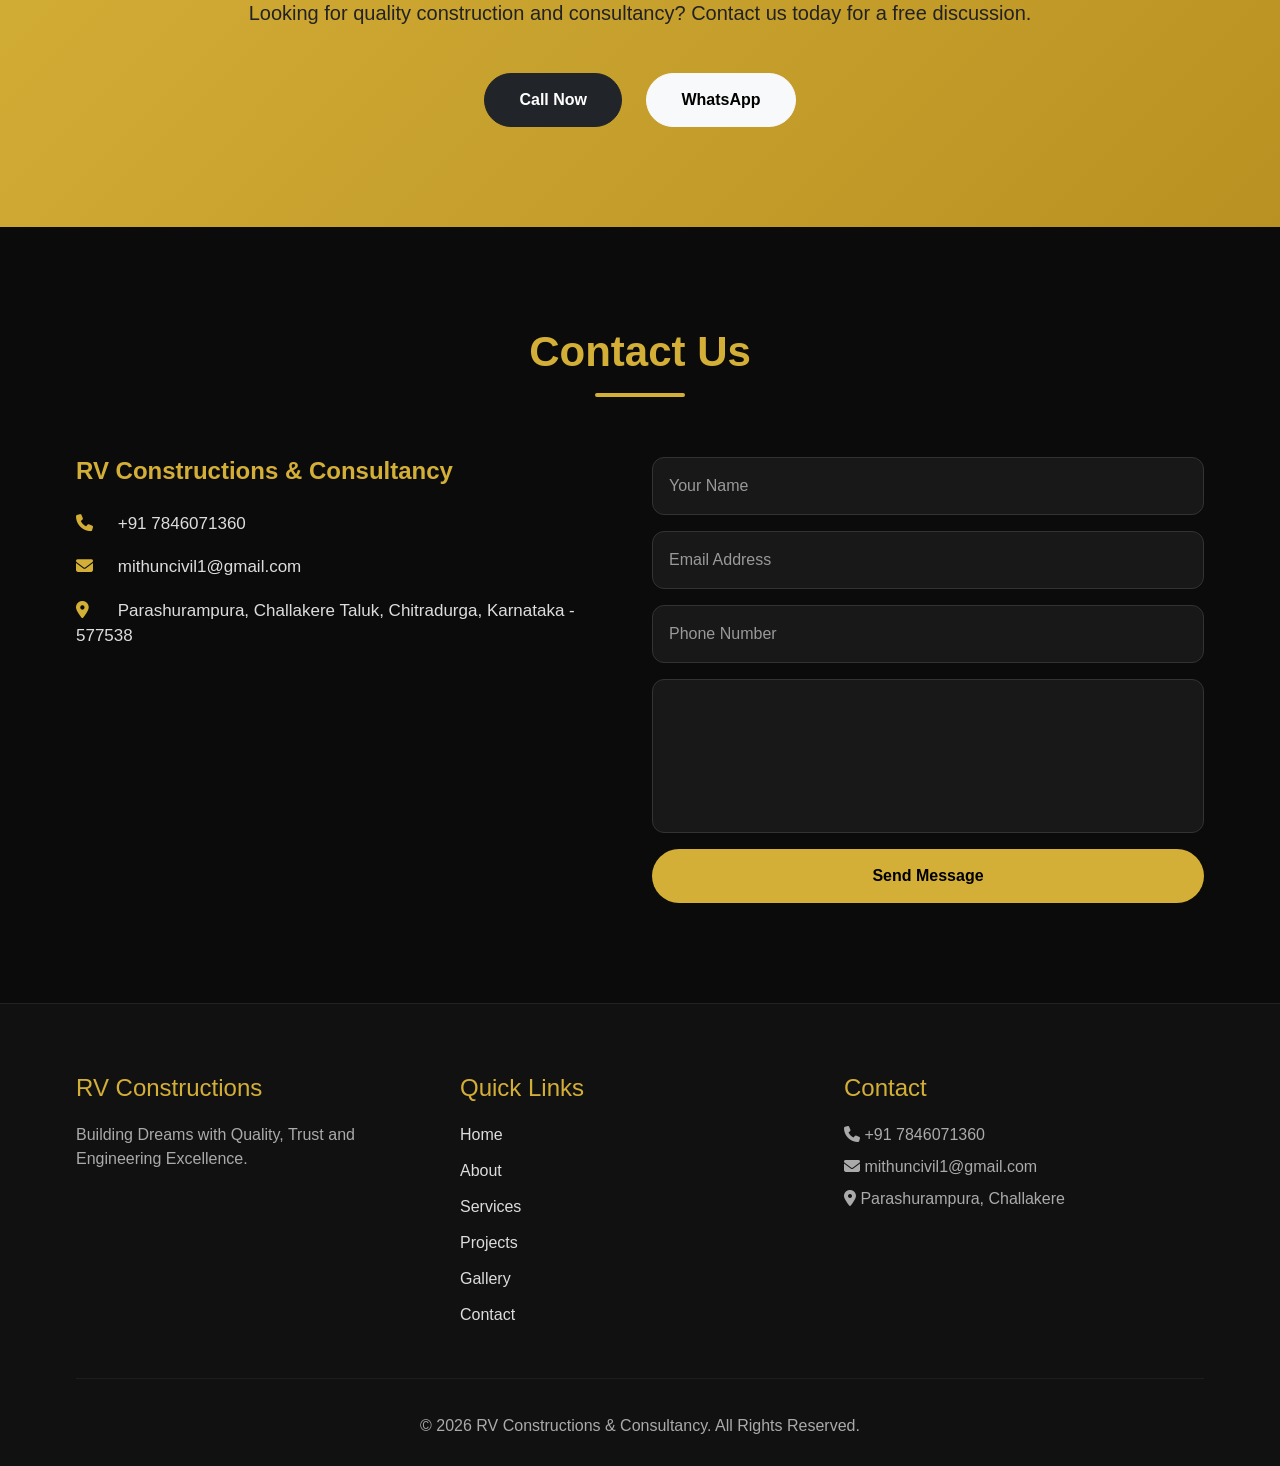
==== commit c129924a: "mobile site modification" ====
--- a/index.html
+++ b/index.html
@@ -37,8 +37,7 @@
 
 <div class="container">
 
-<a class="navbar-brand"
-href="#">
+<a class="navbar-brand" href="index.html">
 
 <div class="logo">
 
@@ -50,11 +49,11 @@
 
     <div class="logo-text">
 
-        <h4>RV</h4>
-
-        <p>CONSTRUCTIONS & CONSULTANCY</p>
-
-    </div>
+    <h3>RV</h3>
+
+    <span>Constructions & Consultancy</span>
+
+</div>
 
 </div>
 
@@ -83,58 +82,22 @@
 <ul class="navbar-nav ms-auto">
 
 <li class="nav-item">
-
-<a class="nav-link active"
-href="#">
-
-Home
-
-</a>
-
 </li>
 
 <li class="nav-item">
-
-<a class="nav-link"
-href="#about">
-
-About
-
-</a>
-
+    <a class="nav-link" href="#about">About</a>
 </li>
 
 <li class="nav-item">
-
-<a class="nav-link"
-href="#services">
-
-Services
-
-</a>
-
+    <a class="nav-link" href="#services">Services</a>
 </li>
 
 <li class="nav-item">
-
-<a class="nav-link"
-href="#projects">
-
-Projects
-
-</a>
-
+    <a class="nav-link" href="#projects">Projects</a>
 </li>
 
 <li class="nav-item">
-
-<a class="nav-link"
-href="#contact">
-
-Contact
-
-</a>
-
+    <a class="nav-link" href="#contact">Contact</a>
 </li>
 
 </ul>
@@ -149,7 +112,7 @@
      HERO
 =========================== -->
 
-<section class="hero">
+<section id="home" class="hero">
 
 <div class="overlay"></div>
 
--- a/css/style.css
+++ b/css/style.css
@@ -70,10 +70,15 @@
 
 .navbar{
 
-    background:rgba(0,0,0,.85);
-    backdrop-filter:blur(12px);
-    transition:var(--transition);
-    padding:18px 0;
+background:rgba(0,0,0,.92);
+
+backdrop-filter:blur(12px);
+
+padding:12px 0;
+
+transition:.3s;
+
+box-shadow:0 8px 20px rgba(0,0,0,.25);
 
 }
 
@@ -113,48 +118,89 @@
 
 .logo-text{
 
-    display:flex;
-    flex-direction:column;
-    justify-content:center;
-    align-items:center;
-    line-height:1.1;
-
-}
-
-.logo-text h4{
-
-    margin:0;
-    color:#ffffff;
-    font-size:30px;
-    font-weight:700;
-    letter-spacing:2px;
-
-}
-
-.logo-text p{
-
-    margin:4px 0 0 0;
-    color:#D4AF37;
-    font-size:13px;
-    font-weight:600;
-    letter-spacing:3px;
-    text-transform:uppercase;
-    white-space:nowrap;
+display:flex;
+
+flex-direction:column;
+
+justify-content:center;
+
+margin-left:12px;
+
+}
+
+.logo-text h3{
+
+margin:0;
+
+font-size:34px;
+
+font-weight:800;
+
+color:#fff;
+
+line-height:1;
+
+}
+
+.logo-text span{
+
+margin-top:5px;
+
+font-size:14px;
+
+letter-spacing:3px;
+
+color:#D4AF37;
+
+text-transform:uppercase;
+
+font-weight:600;
 
 }
 
 .nav-link{
 
-    color:white !important;
-    margin-left:20px;
-    transition:var(--transition);
-    font-weight:500;
+color:#fff;
+
+font-weight:600;
+
+margin-left:18px;
+
+transition:.3s;
+
+position:relative;
 
 }
 
 .nav-link:hover{
 
-    color:var(--primary)!important;
+color:#D4AF37;
+
+}
+
+.nav-link::after{
+
+content:"";
+
+position:absolute;
+
+left:0;
+
+bottom:-6px;
+
+width:0;
+
+height:2px;
+
+background:#D4AF37;
+
+transition:.3s;
+
+}
+
+.nav-link:hover::after{
+
+width:100%;
 
 }
 
@@ -163,51 +209,38 @@
 =========================*/
 
 .hero{
-
     min-height:100vh;
-
-    background:url("../images/hero.jpg");
-
-    background-size:cover;
-
-    background-position:center;
-
+    background:#080808;
     display:flex;
-
     align-items:center;
-
     position:relative;
-
-}
+    padding:120px 0 80px;
+}
+
 
 .overlay{
-
     position:absolute;
-
+    top:0;
+    left:0;
     width:100%;
-
     height:100%;
-
-    background:rgba(0,0,0,.72);
-
+    background:rgba(0,0,0,.45);
+    z-index:1;
+    pointer-events:none;
 }
 
 .hero .container{
-
     position:relative;
-
-    z-index:10;
-
-}
+    z-index:2;
+}
+
+
 
 .gold-text{
-
-    color:var(--primary);
-
-    letter-spacing:3px;
-
-    margin-bottom:20px;
-
+    color:#D4AF37;
+    letter-spacing:2px;
+    margin-bottom:18px;
+    font-size:18px;
 }
 
 .hero h1{
@@ -1194,17 +1227,7 @@
 
 }
 
-.logo h4{
-
-font-size:20px;
-
-}
-
-.logo small{
-
-font-size:11px;
-
-}
+
 
 .logo-icon{
 
@@ -1632,16 +1655,19 @@
 =========================*/
 
 .hero-slider-img{
-
-height:500px;
-
-width:100%;
-
-object-fit:cover;
-
-border-radius:20px;
-
-box-shadow:0 15px 40px rgba(0,0,0,.35);
+    width:100%;
+    height:500px;
+    object-fit:cover;
+    border-radius:20px;
+}
+
+@media(max-width:768px){
+
+.hero-slider-img{
+
+height:300px;
+
+}
 
 }
 
@@ -1650,6 +1676,247 @@
 transition:opacity 1.2s ease-in-out;
 
 }
+
+/*====================================================
+RESPONSIVE DESIGN
+====================================================*/
+
+/* Tablets */
+@media (max-width: 992px){
+
+.navbar-brand{
+    display:flex;
+    align-items:center;
+}
+
+.hero{
+    padding:120px 0 80px;
+}
+
+.hero h1{
+    font-size:52px;
+}
+
+.hero p{
+    font-size:18px;
+}
+
+.hero-img{
+    margin-top:40px;
+    max-width:80%;
+}
+
+.about-img{
+    margin-bottom:40px;
+}
+
+}
+
+
+/* Mobile */
+
+@media (max-width:768px){
+
+body{
+    overflow-x:hidden;
+}
+
+section{
+    padding:70px 0;
+}
+
+.container{
+    padding-left:20px;
+    padding-right:20px;
+}
+
+.navbar-brand img{
+    width:50px;
+    height:50px;
+}
+
+.logo-text h3{
+    font-size:18px;
+}
+
+.logo-text span{
+    font-size:9px;
+    letter-spacing:2px;
+}
+
+.navbar-nav{
+    text-align:center;
+    margin-top:20px;
+}
+
+.nav-item{
+    margin:8px 0;
+}
+
+.hero{
+    padding-top:170px;
+    padding-bottom:80px;
+    text-align:center;
+}
+
+.hero h1{
+    font-size:34px;
+    line-height:1.3;
+}
+
+.hero p{
+
+    font-size:17px;
+
+}
+
+.hero-btns{
+
+    display:flex;
+
+    flex-direction:column;
+
+    gap:15px;
+
+    align-items:center;
+
+}
+
+.hero-btns .btn{
+
+    width:220px;
+
+}
+
+.hero-img{
+
+    margin-top:40px;
+
+    max-width:90%;
+
+}
+
+.section-title{
+
+    font-size:32px;
+
+}
+
+.about-img{
+
+    margin-bottom:35px;
+
+}
+
+.card{
+
+    margin-bottom:25px;
+
+}
+
+footer{
+
+    text-align:center;
+
+}
+
+}
+
+
+
+
+
+/*=========================
+MOBILE FLOATING BUTTONS
+=========================*/
+
+@media (max-width:768px){
+
+.whatsapp-float{
+
+width:58px;
+
+height:58px;
+
+font-size:30px;
+
+right:15px;
+
+bottom:15px;
+
+}
+
+.call-float{
+
+width:58px;
+
+height:58px;
+
+font-size:24px;
+
+right:15px;
+
+bottom:85px;
+
+}
+
+/* Mobile Logo */
+
+.navbar-brand{
+    display:flex;
+    align-items:center;
+    gap:10px;
+}
+
+.navbar-brand img{
+    width:50px;
+    height:50px;
+}
+
+.logo-text{
+    margin-left:8px;
+}
+
+.logo-text h3{
+    font-size:18px;
+    margin:0;
+    line-height:1;
+}
+
+.logo-text span{
+    display:block;
+    font-size:9px;
+    letter-spacing:2px;
+    margin-top:4px;
+}
+
+/* Mobile Navbar */
+
+.navbar-collapse{
+    background:#111;
+    padding:20px;
+    border-radius:15px;
+    margin-top:15px;
+    max-height:70vh;
+    overflow-y:auto;
+}
+
+.navbar-nav .nav-link{
+    padding:12px 0;
+    font-size:18px;
+    text-align:center;
+}
+
+.hero{
+    min-height:auto;
+    padding-top:120px;
+    padding-bottom:60px;
+    display:flex;
+    align-items:flex-start;
+}
+
+}
+
 
 /*======================================
  END OF STYLE.CSS
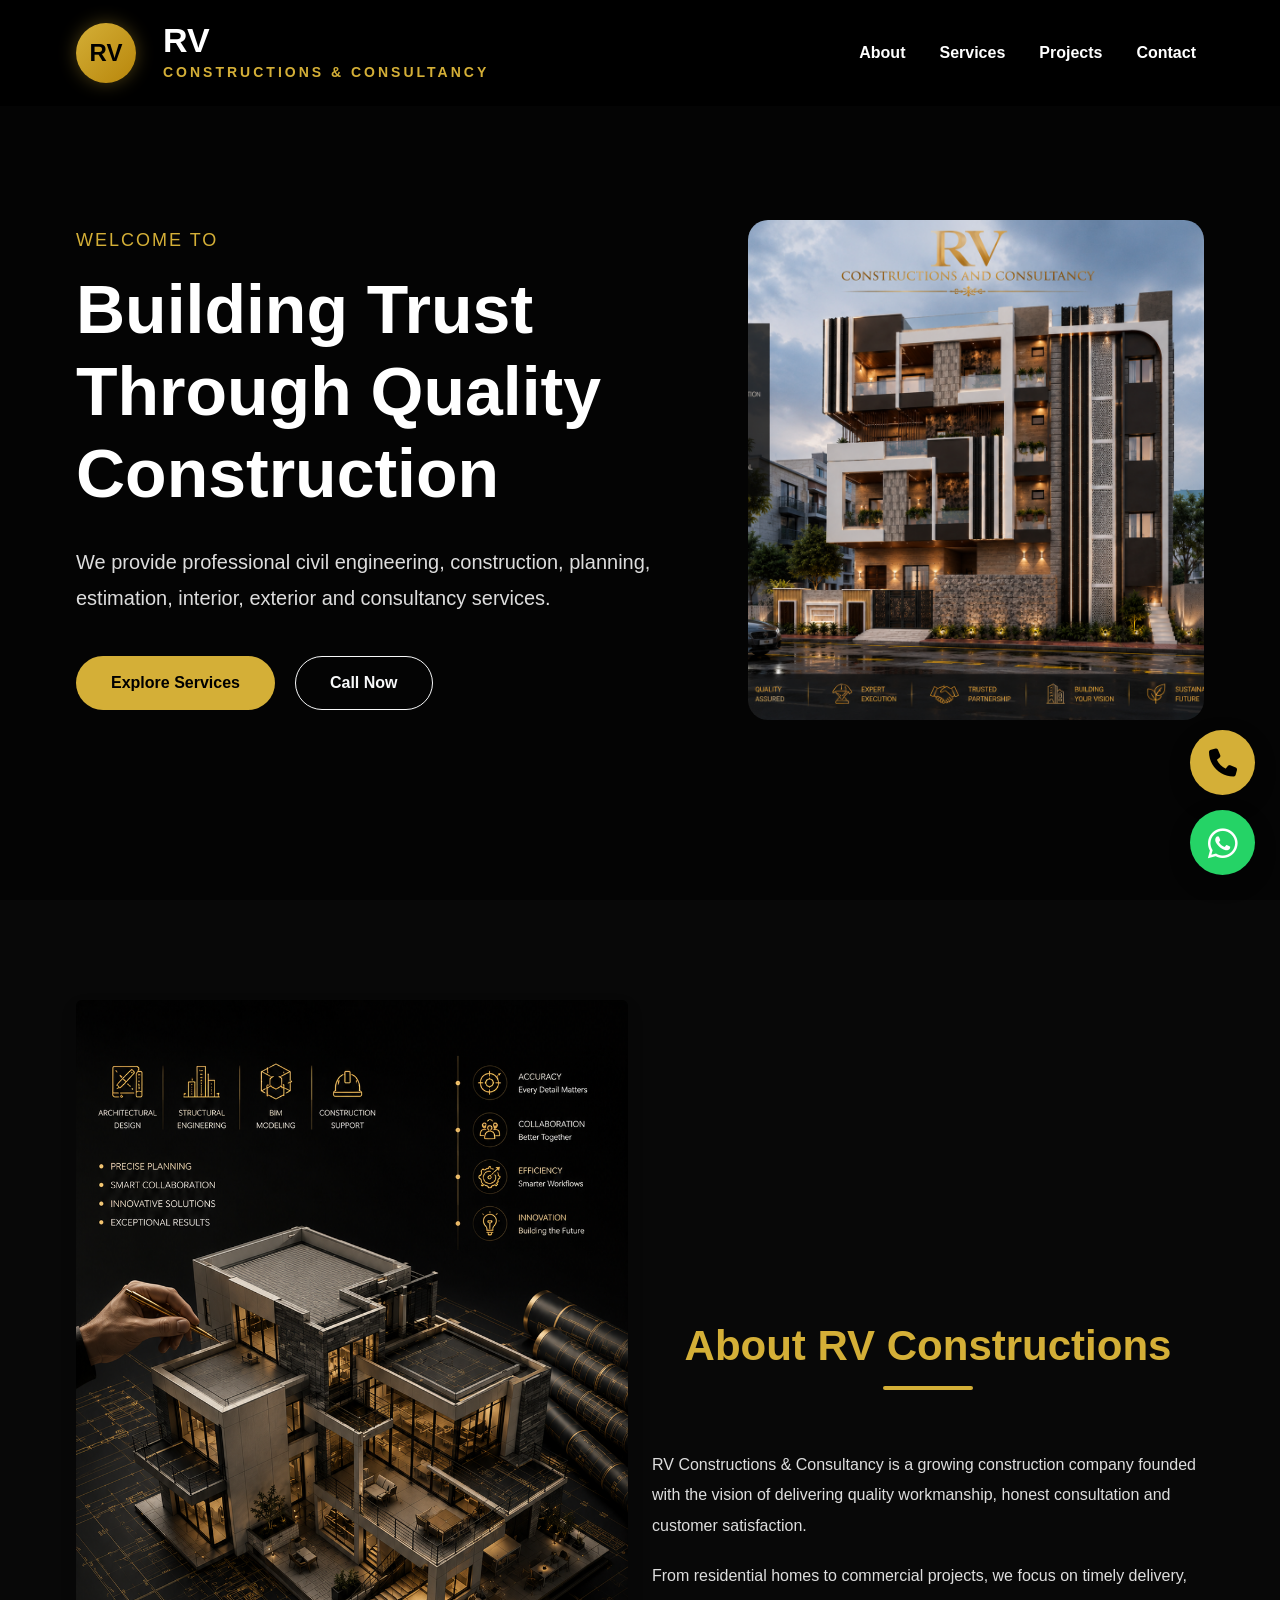
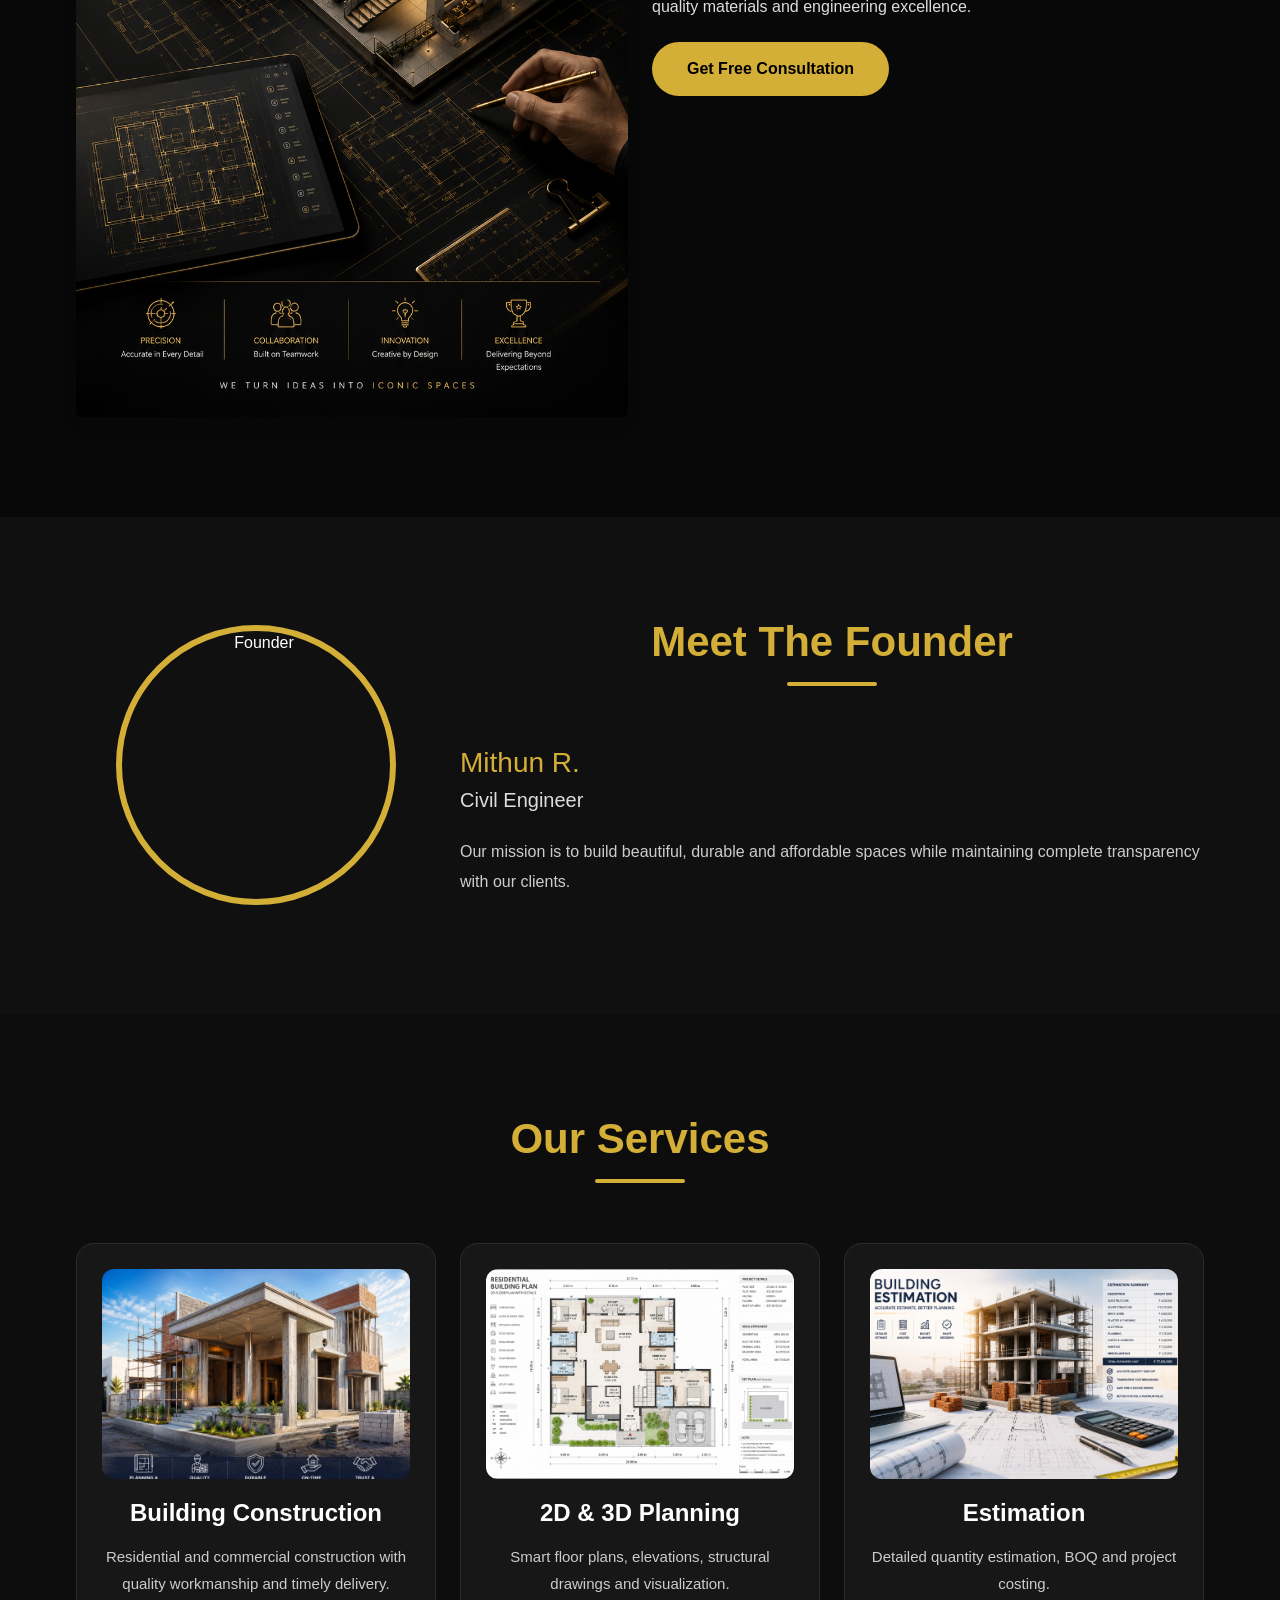
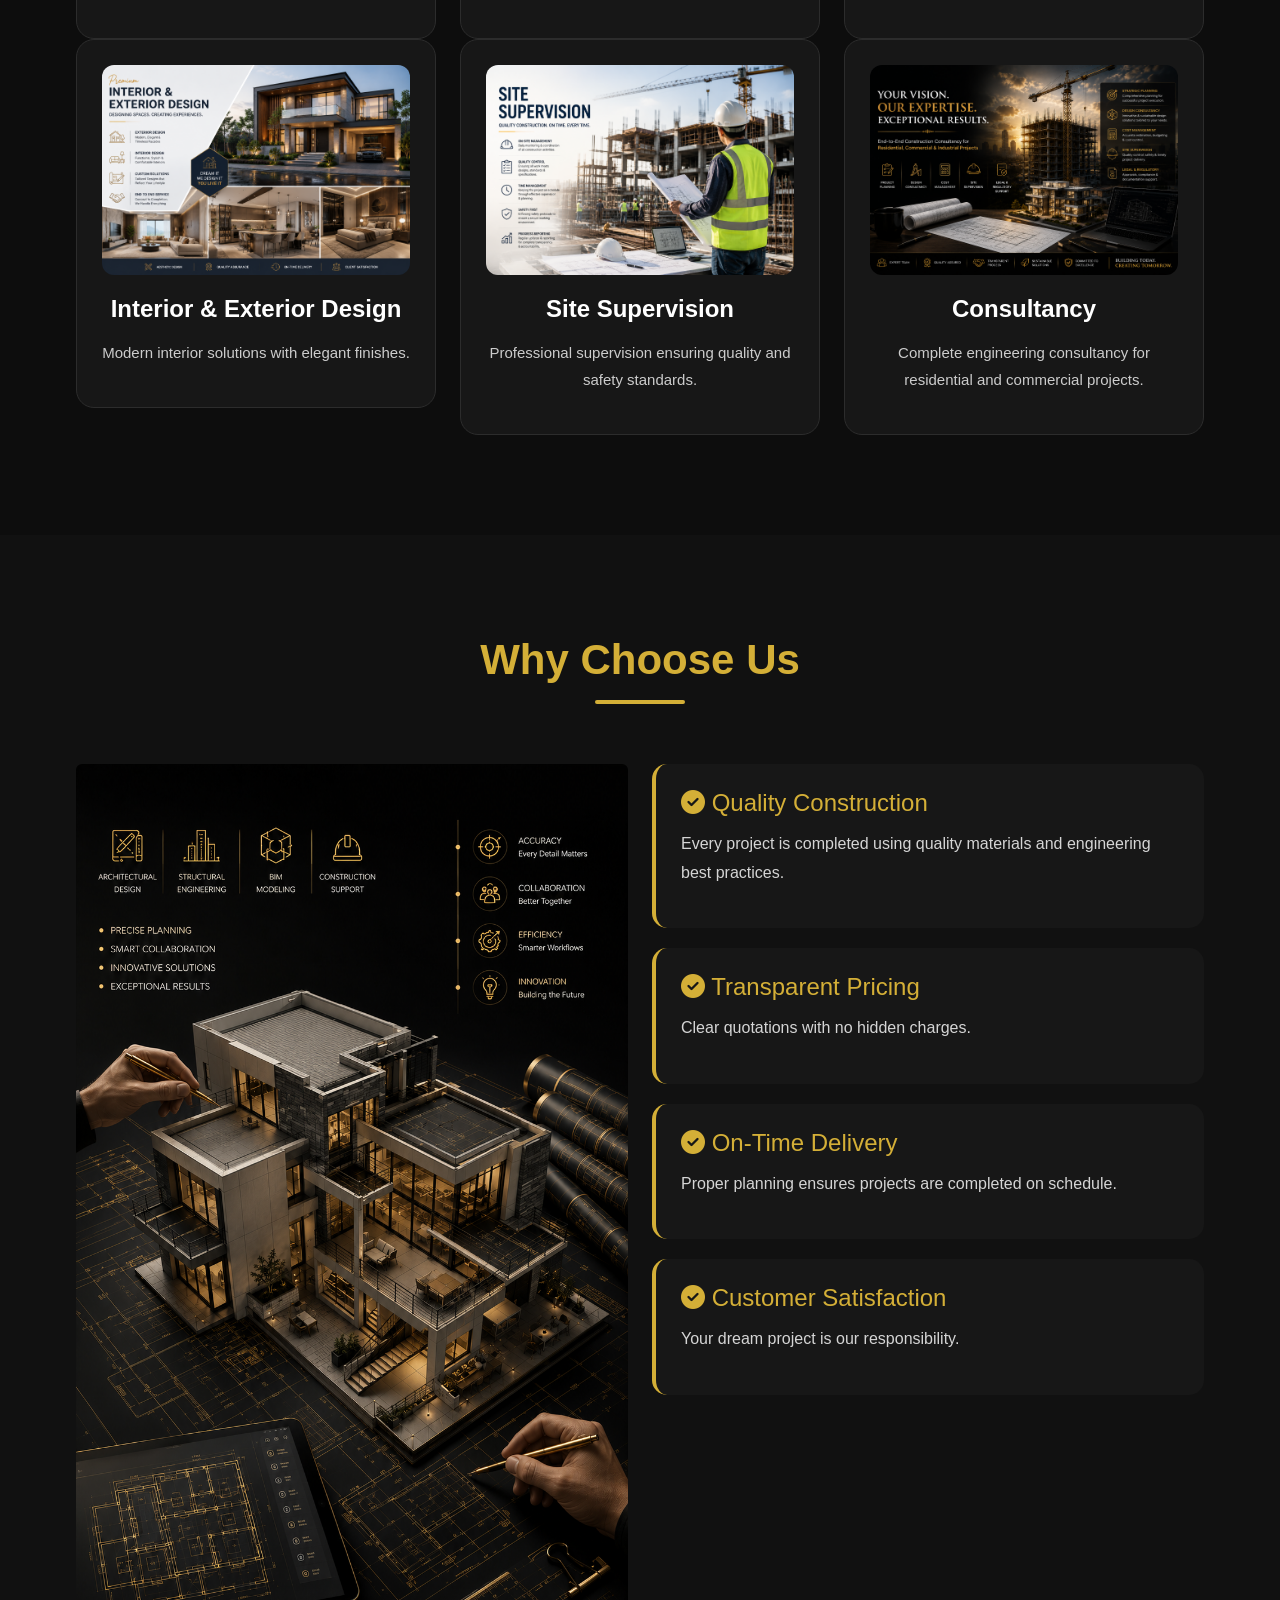
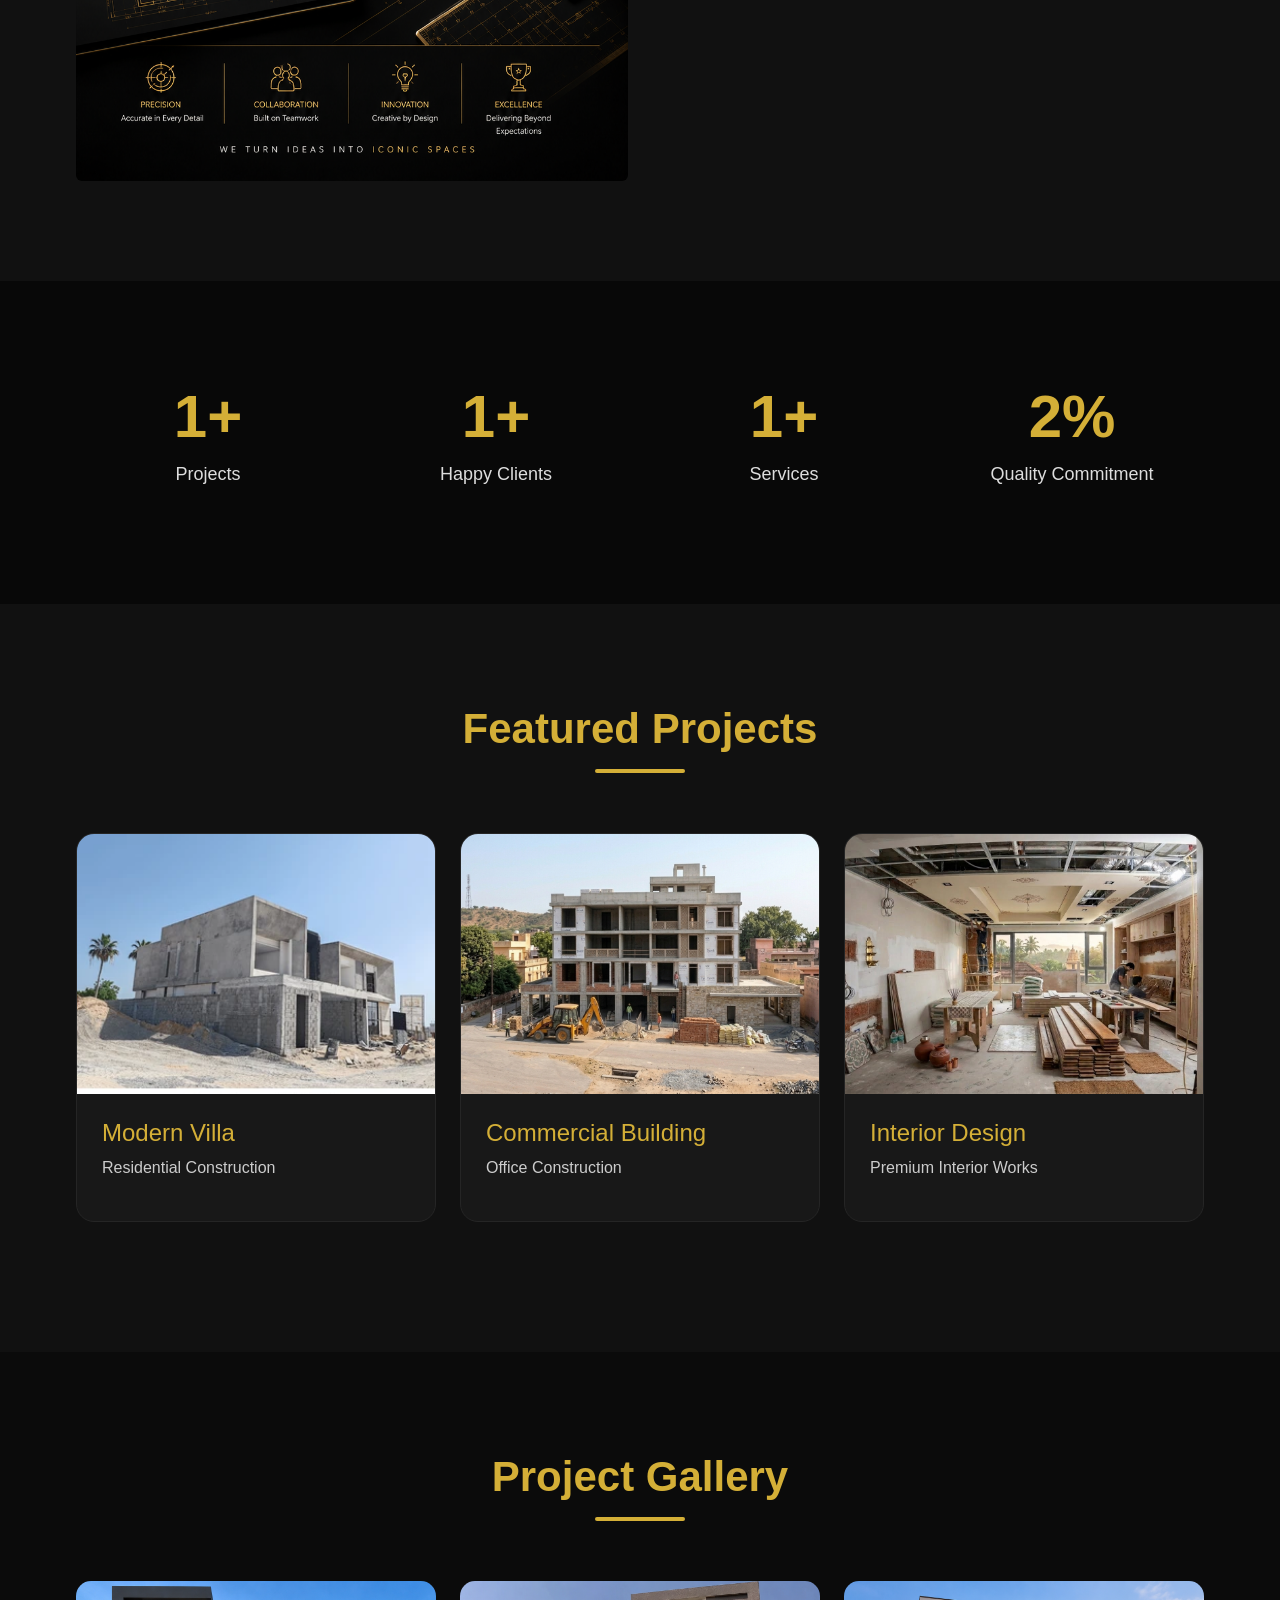
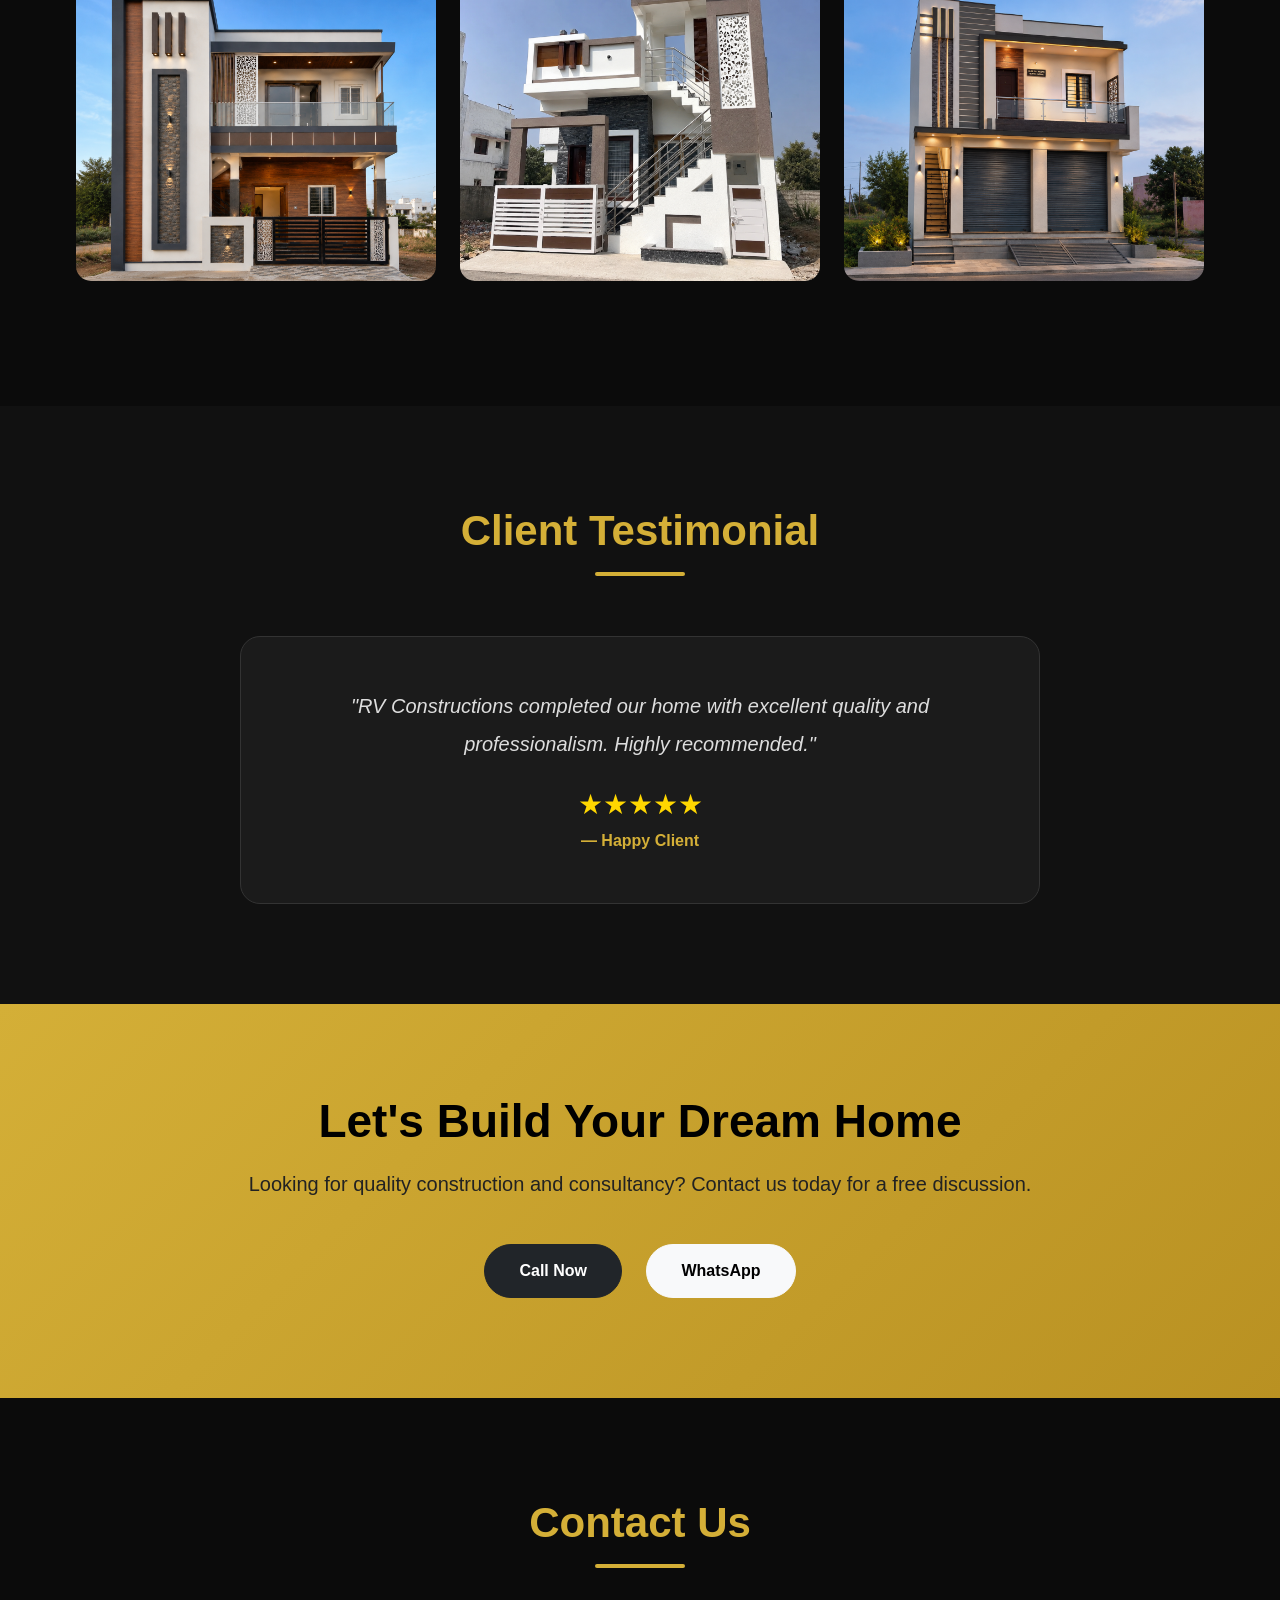
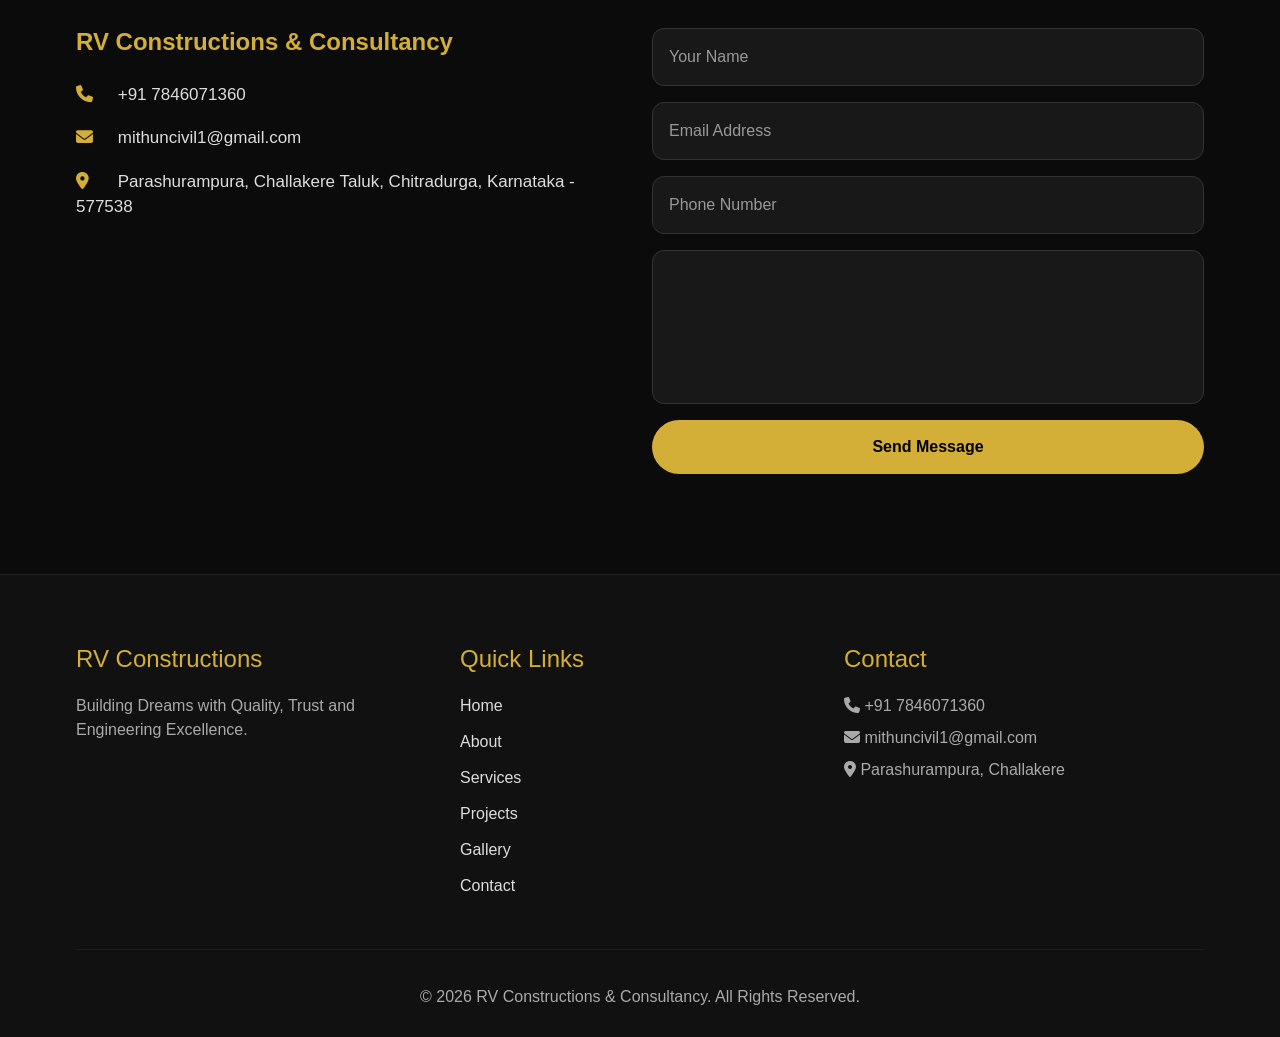
==== commit db9eee20: "images modification" ====
--- a/index.html
+++ b/index.html
@@ -177,7 +177,7 @@
 
 <div class="carousel-item active">
 
-<img src="images/hero1.jpg"
+<img src="images/hero/hero1.jpg"
 
 class="d-block w-100 hero-slider-img"
 
@@ -187,7 +187,7 @@
 
 <div class="carousel-item">
 
-<img src="images/hero2.jpg"
+<img src="images/hero/hero3.jpg"
 
 class="d-block w-100 hero-slider-img"
 
@@ -197,7 +197,7 @@
 
 <div class="carousel-item">
 
-<img src="images/hero3.jpg"
+<img src="images/hero/hero2.jpg"
 
 class="d-block w-100 hero-slider-img"
 
@@ -233,7 +233,7 @@
 <div class="col-lg-6">
 
 <img
-src="images/about.jpg"
+src="images/about/about.jpg"
 
 class="img-fluid rounded shadow">
 
@@ -353,25 +353,36 @@
     <div class="col-lg-4 col-md-6">
 
     <div class="service-card">
-
-        <i class="fa-solid fa-building"></i>
-
-        <h4>Building Construction</h4>
-
-        <p>
-            Residential and commercial construction
-            with quality workmanship and timely delivery.
+    
+
+    <img src="images/services/service1.jpg" class="service-img" alt="Building Construction">
+    
+
+    <p>
+            
+    </p>         
+
+    <h4>Building Construction</h4>
+
+    <p>
+        Residential and commercial construction
+        with quality workmanship and timely delivery.
+    </p>
+
+    </div>
+
+</div>
+
+<div class="col-lg-4 col-md-6">
+
+    <div class="service-card">
+
+
+        <img src="images/services/service4.jpg" class="service-img" alt="Planning">
+
+        <p> 
+               
         </p>
-
-    </div>
-
-</div>
-
-<div class="col-lg-4 col-md-6">
-
-    <div class="service-card">
-
-        <i class="fa-solid fa-ruler-combined"></i>
 
         <h4>2D & 3D Planning</h4>
 
@@ -388,7 +399,13 @@
 
     <div class="service-card">
 
-        <i class="fa-solid fa-calculator"></i>
+
+        <img src="images/services/service5.jpg" class="service-img" alt="Planning">
+
+        <p> 
+               
+        </p>
+
 
         <h4>Estimation</h4>
 
@@ -405,9 +422,15 @@
 
     <div class="service-card">
 
-        <i class="fa-solid fa-house"></i>
-
-        <h4>Interior Design</h4>
+
+        <img src="images/services/service2.jpg" class="service-img" alt="Planning">
+
+        <p> 
+               
+        </p>
+
+
+        <h4>Interior & Exterior Design</h4>
 
         <p>
             Modern interior solutions
@@ -422,7 +445,13 @@
 
     <div class="service-card">
 
-        <i class="fa-solid fa-helmet-safety"></i>
+
+
+        <img src="images/services/service3.jpg" class="service-img" alt="Planning">
+
+        <p> 
+               
+        </p>
 
         <h4>Site Supervision</h4>
 
@@ -439,7 +468,12 @@
 
     <div class="service-card">
 
-        <i class="fa-solid fa-compass-drafting"></i>
+
+        <img src="images/services/service6.jpg" class="service-img" alt="Planning">
+
+        <p> 
+               
+        </p>
 
         <h4>Consultancy</h4>
 
@@ -476,7 +510,7 @@
 
 <div class="col-lg-6">
 
-<img src="images/site.jpg"
+<img src="images/about/about.jpg"
 
 class="img-fluid rounded"
 
@@ -580,31 +614,31 @@
 
 <div class="col-md-3">
 
+<h2> 15+ </h2>
+
+<p>Projects</p>
+
+</div>
+
+<div class="col-md-3">
+
 <h2>15+</h2>
 
-<p>Projects</p>
+<p>Happy Clients</p>
 
 </div>
 
 <div class="col-md-3">
 
-<h2>15+</h2>
-
-<p>Happy Clients</p>
+<h2>7+</h2>
+
+<p>Services</p>
 
 </div>
 
 <div class="col-md-3">
 
-<h2>7+</h2>
-
-<p>Services</p>
-
-</div>
-
-<div class="col-md-3">
-
-<h2>100%</h2>
+<h2> 100% </h2>
 
 <p>Quality Commitment</p>
 
@@ -639,7 +673,7 @@
 
     <div class="project-card">
 
-        <img src="images/project1.jpg" class="img-fluid" alt="Project 1">
+        <img src="images/gallery/gallery1.jpg" class="img-fluid" alt="Project 1">
 
         <div class="project-content">
 
@@ -657,7 +691,7 @@
 
     <div class="project-card">
 
-        <img src="images/project2.jpg" class="img-fluid" alt="Project 2">
+        <img src="images/gallery/gallery2.jpg" class="img-fluid" alt="Project 2">
 
         <div class="project-content">
 
@@ -675,7 +709,7 @@
 
     <div class="project-card">
 
-        <img src="images/project3.jpg" class="img-fluid" alt="Project 3">
+        <img src="images/gallery/gallery3.jpg" class="img-fluid" alt="Project 3">
 
         <div class="project-content">
 
@@ -713,7 +747,7 @@
 
 <div class="col-md-4">
 
-<img src="images/gallery1.jpg"
+<img src="images/projects/project1.jpg"
 
 class="gallery-img"
 
@@ -723,7 +757,7 @@
 
 <div class="col-md-4">
 
-<img src="images/gallery2.jpg"
+<img src="images/projects/project2.jpg"
 
 class="gallery-img"
 
@@ -733,7 +767,7 @@
 
 <div class="col-md-4">
 
-<img src="images/gallery3.jpg"
+<img src="images/projects/project3.jpg""
 
 class="gallery-img"
 
--- a/css/style.css
+++ b/css/style.css
@@ -473,22 +473,32 @@
 
 .service-card{
 
-    background:#171717;
-
-    border:1px solid #2c2c2c;
-
-    border-radius:18px;
-
-    padding:35px;
-
-    margin-bottom:30px;
-
-    transition:.4s;
-
-    height:100%;
-
-    text-align:center;
-
+background:#171717;
+
+border:1px solid #2c2c2c;
+
+border-radius:18px;
+
+padding:25px;
+
+height:auto;
+
+overflow:visible;
+
+text-align:center;
+
+transition:.4s;
+
+
+}
+
+.service-img{
+    width:100%;
+    height:210px;
+    object-fit:cover;
+    border-radius:12px;
+    margin-bottom:20px;
+    transition:.5s;
 }
 
 .service-card:hover{
@@ -501,6 +511,11 @@
 
 }
 
+.service-card:hover .service-img{
+    transform:scale(1.06);
+}
+
+
 .service-card i{
 
     font-size:50px;
@@ -513,17 +528,25 @@
 
 .service-card h4{
 
-    margin-bottom:20px;
-
-    font-weight:600;
+margin-top:5px;
+
+margin-bottom:15px;
+
+font-size:24px;
+
+font-weight:700;
 
 }
 
 .service-card p{
 
-    color:#cccccc;
-
-    line-height:1.8;
+color:#cccccc;
+
+font-size:15px;
+
+line-height:1.8;
+
+margin-top:12px;
 
 }
 
@@ -1818,6 +1841,10 @@
 
     text-align:center;
 
+}
+
+.service-img{
+    height:180px;
 }
 
 }
@@ -1915,6 +1942,12 @@
     align-items:flex-start;
 }
 
+.service-img{
+
+height:150px;
+
+}
+
 }
 
 
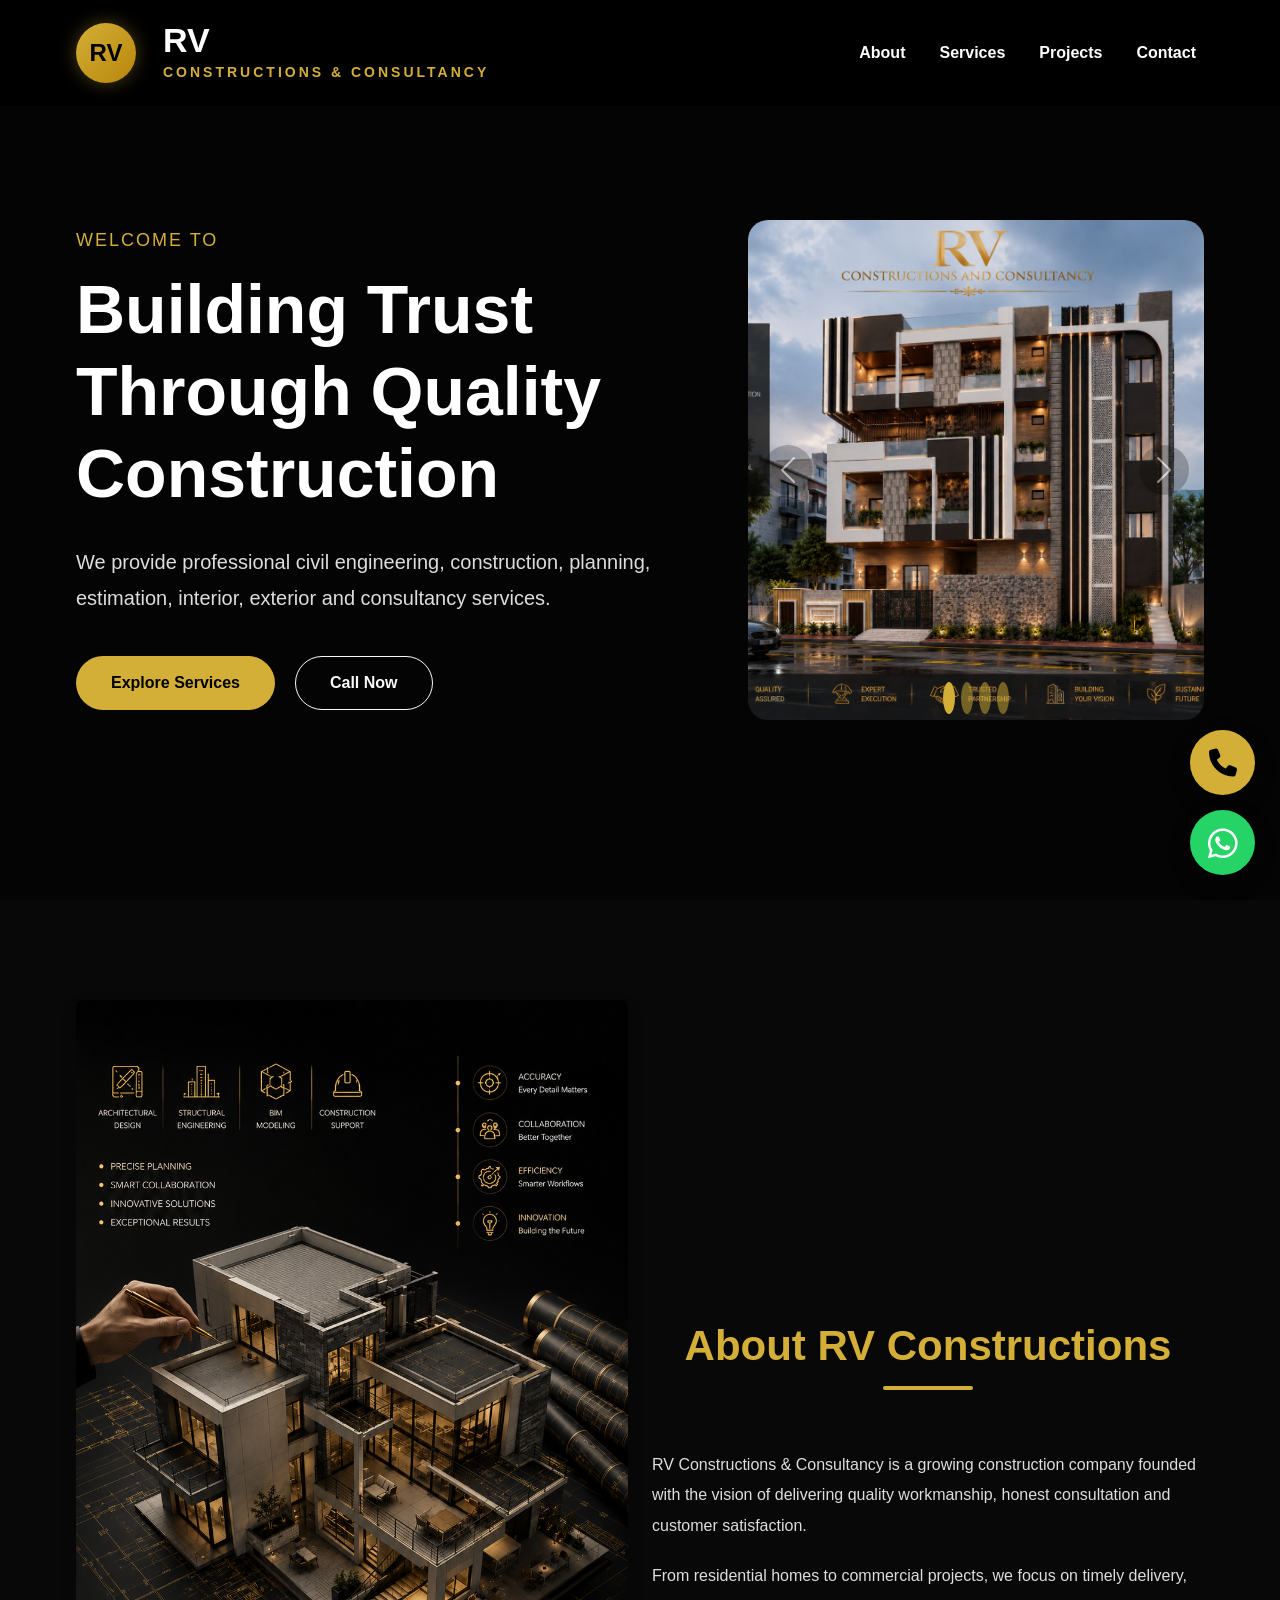
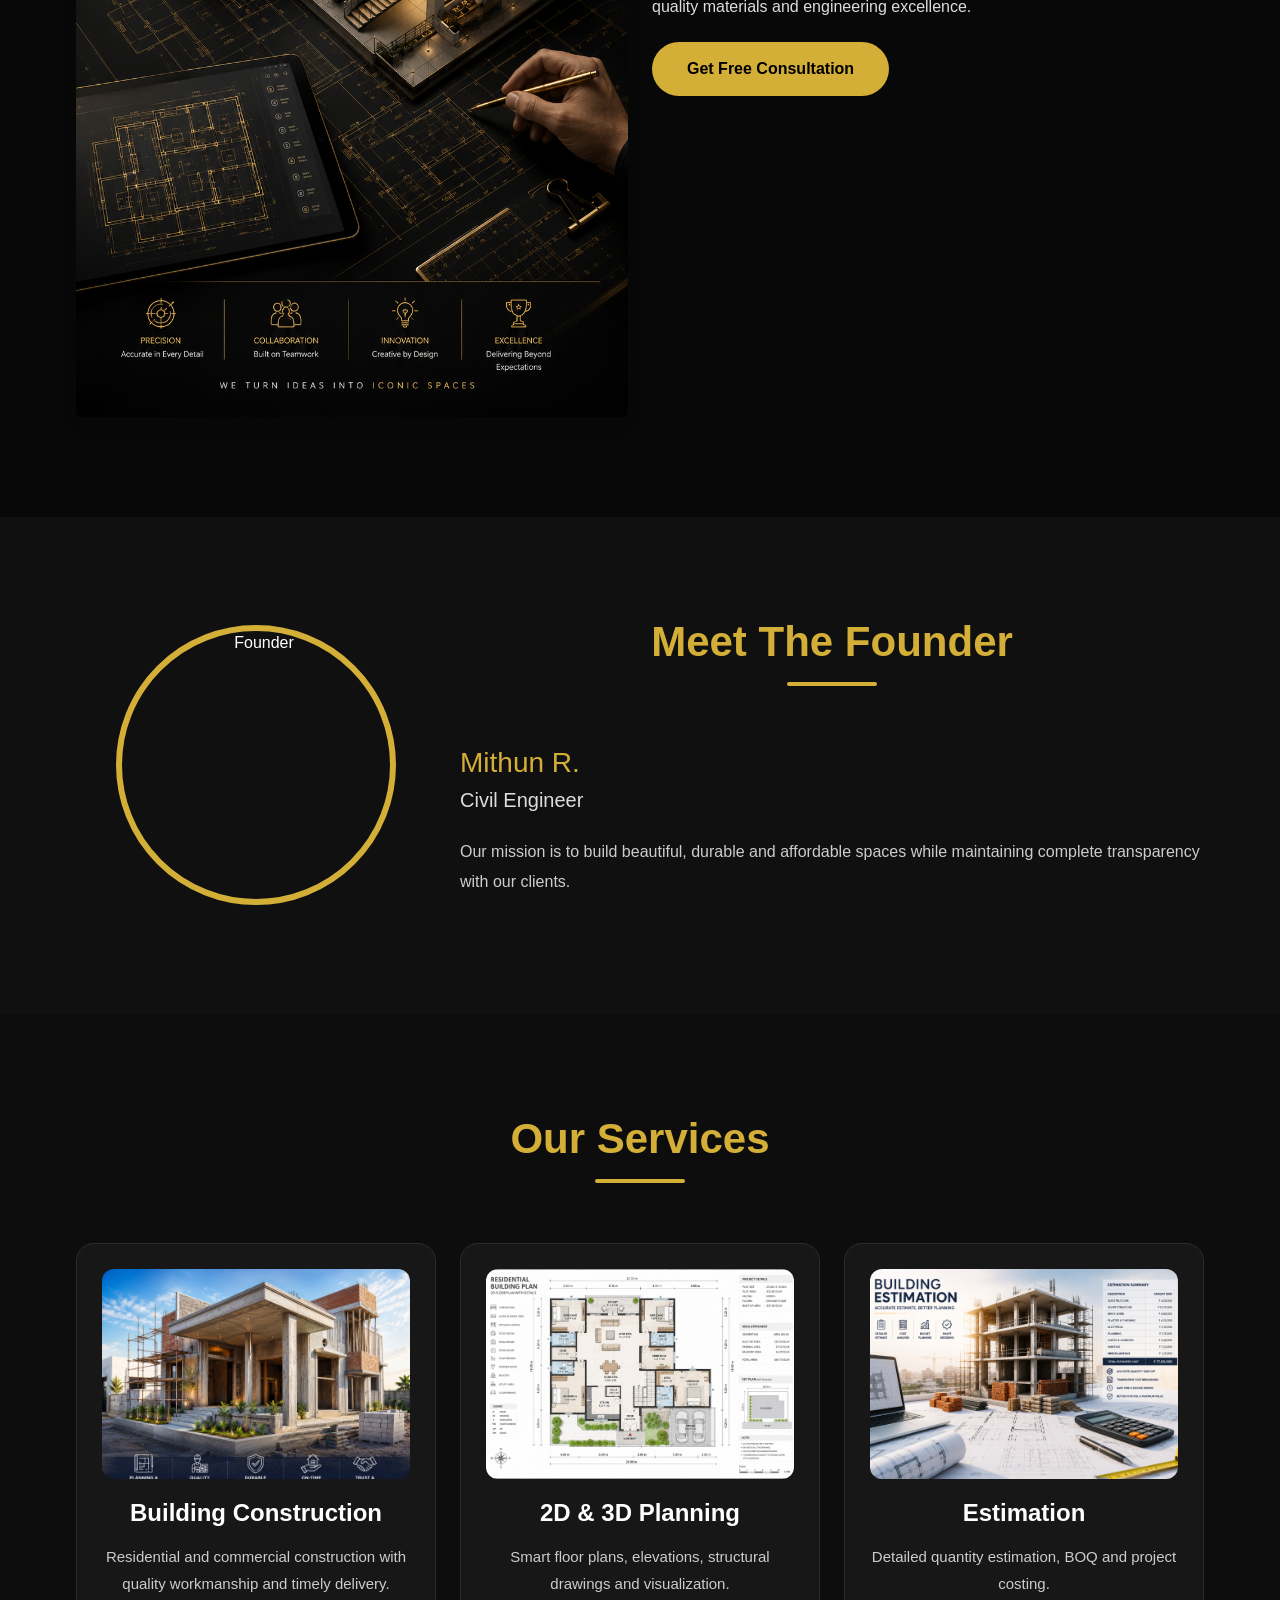
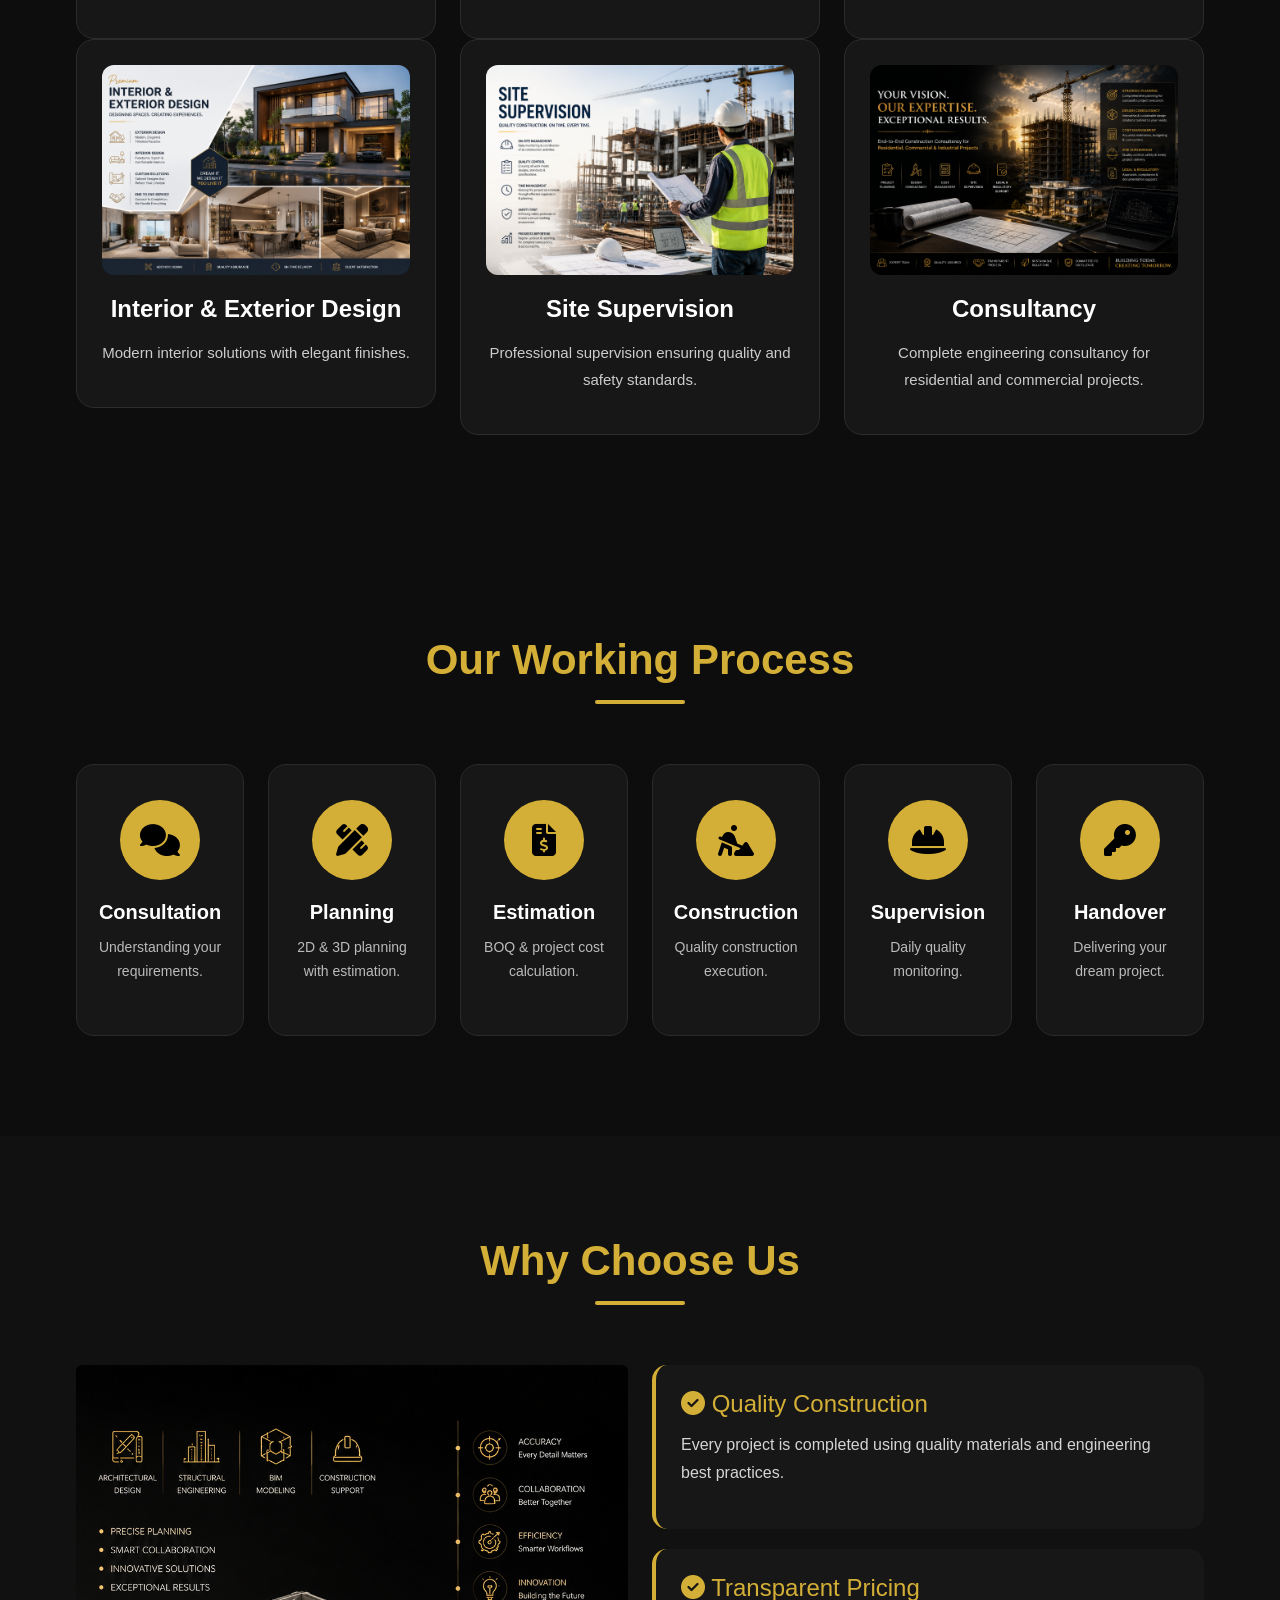
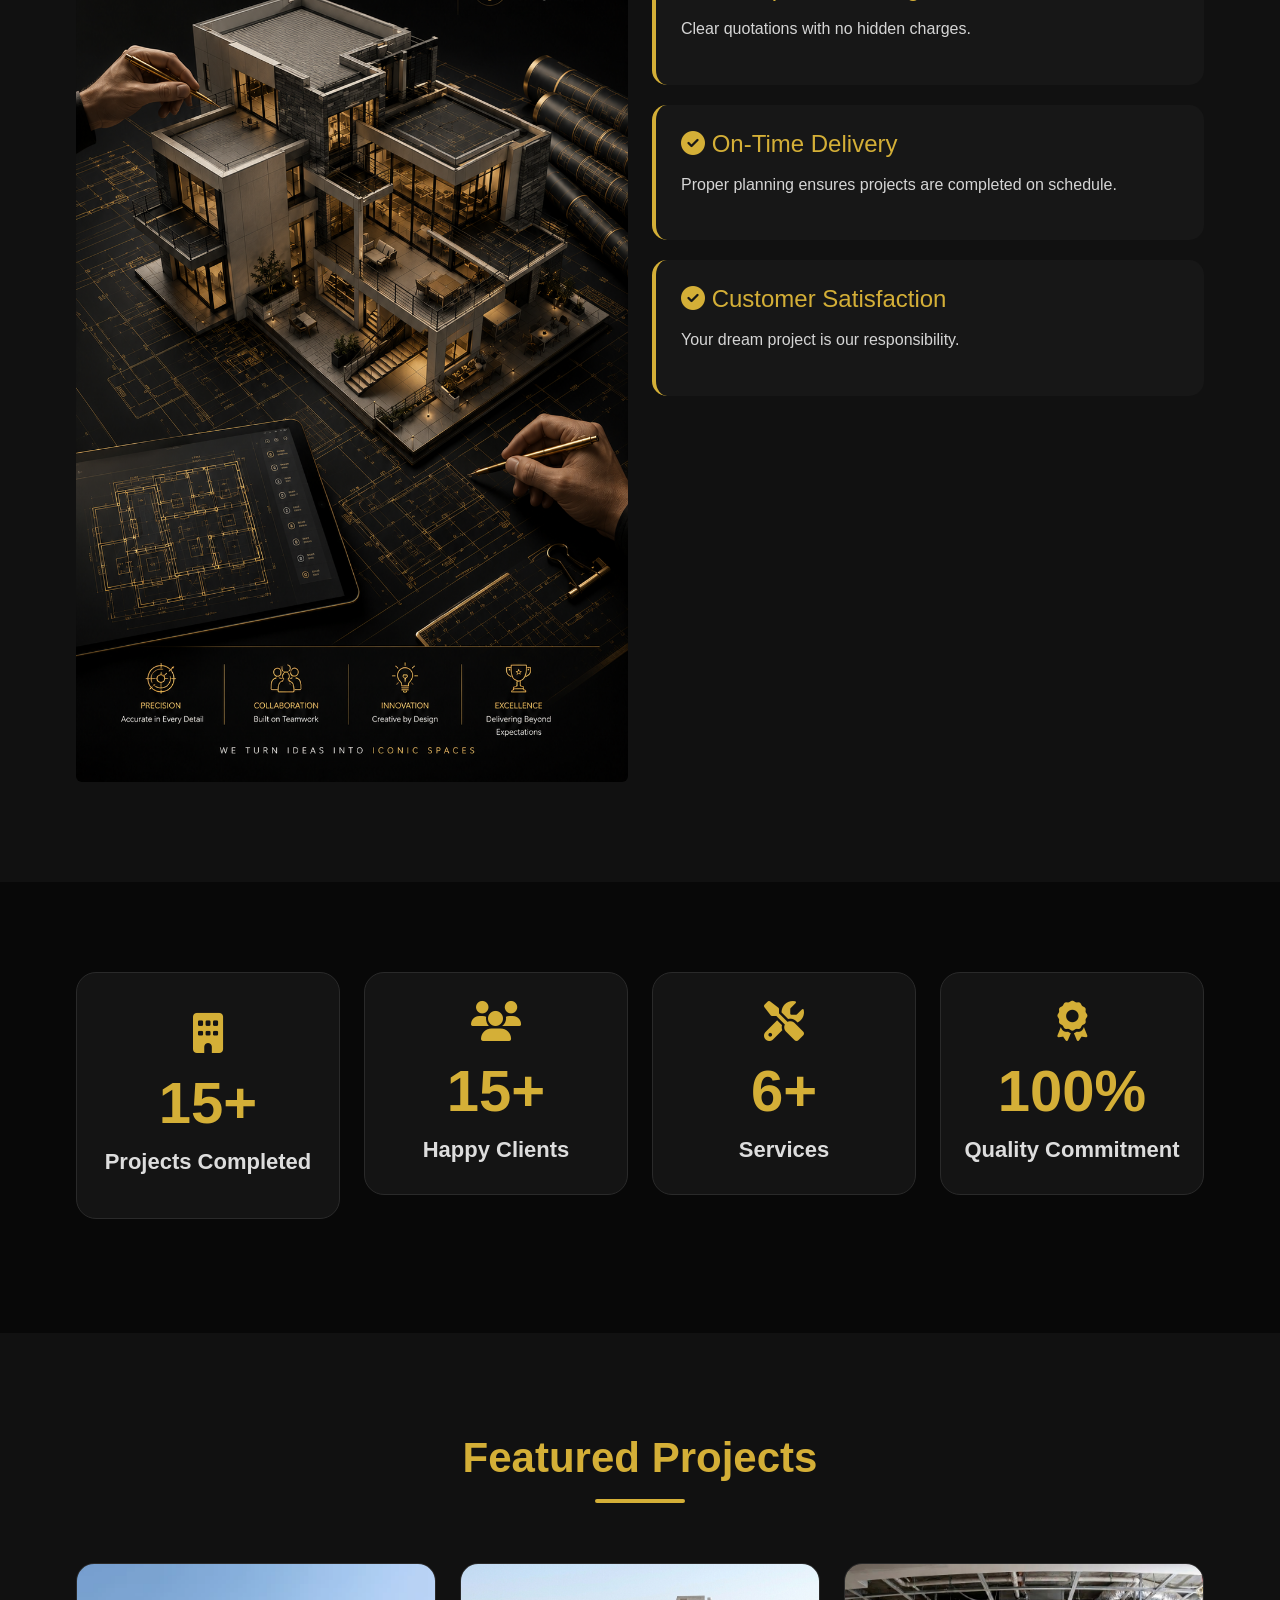
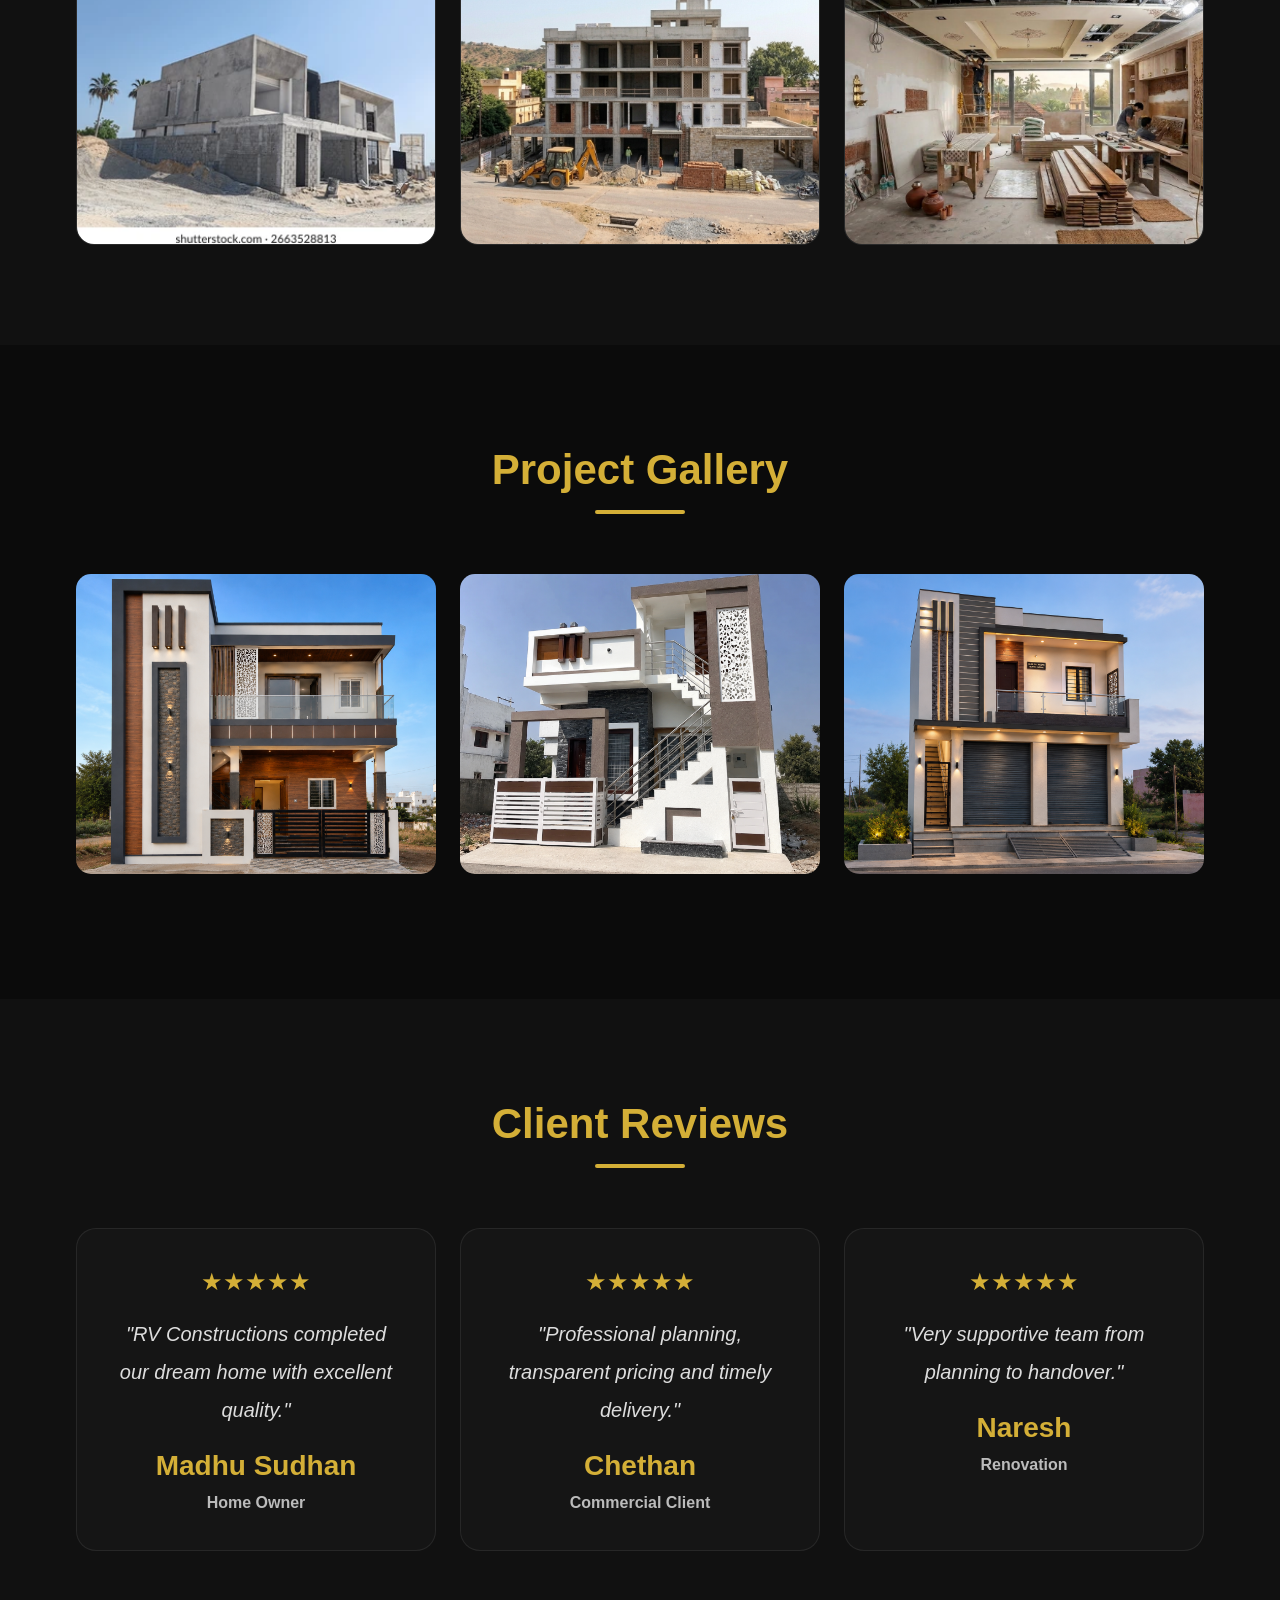
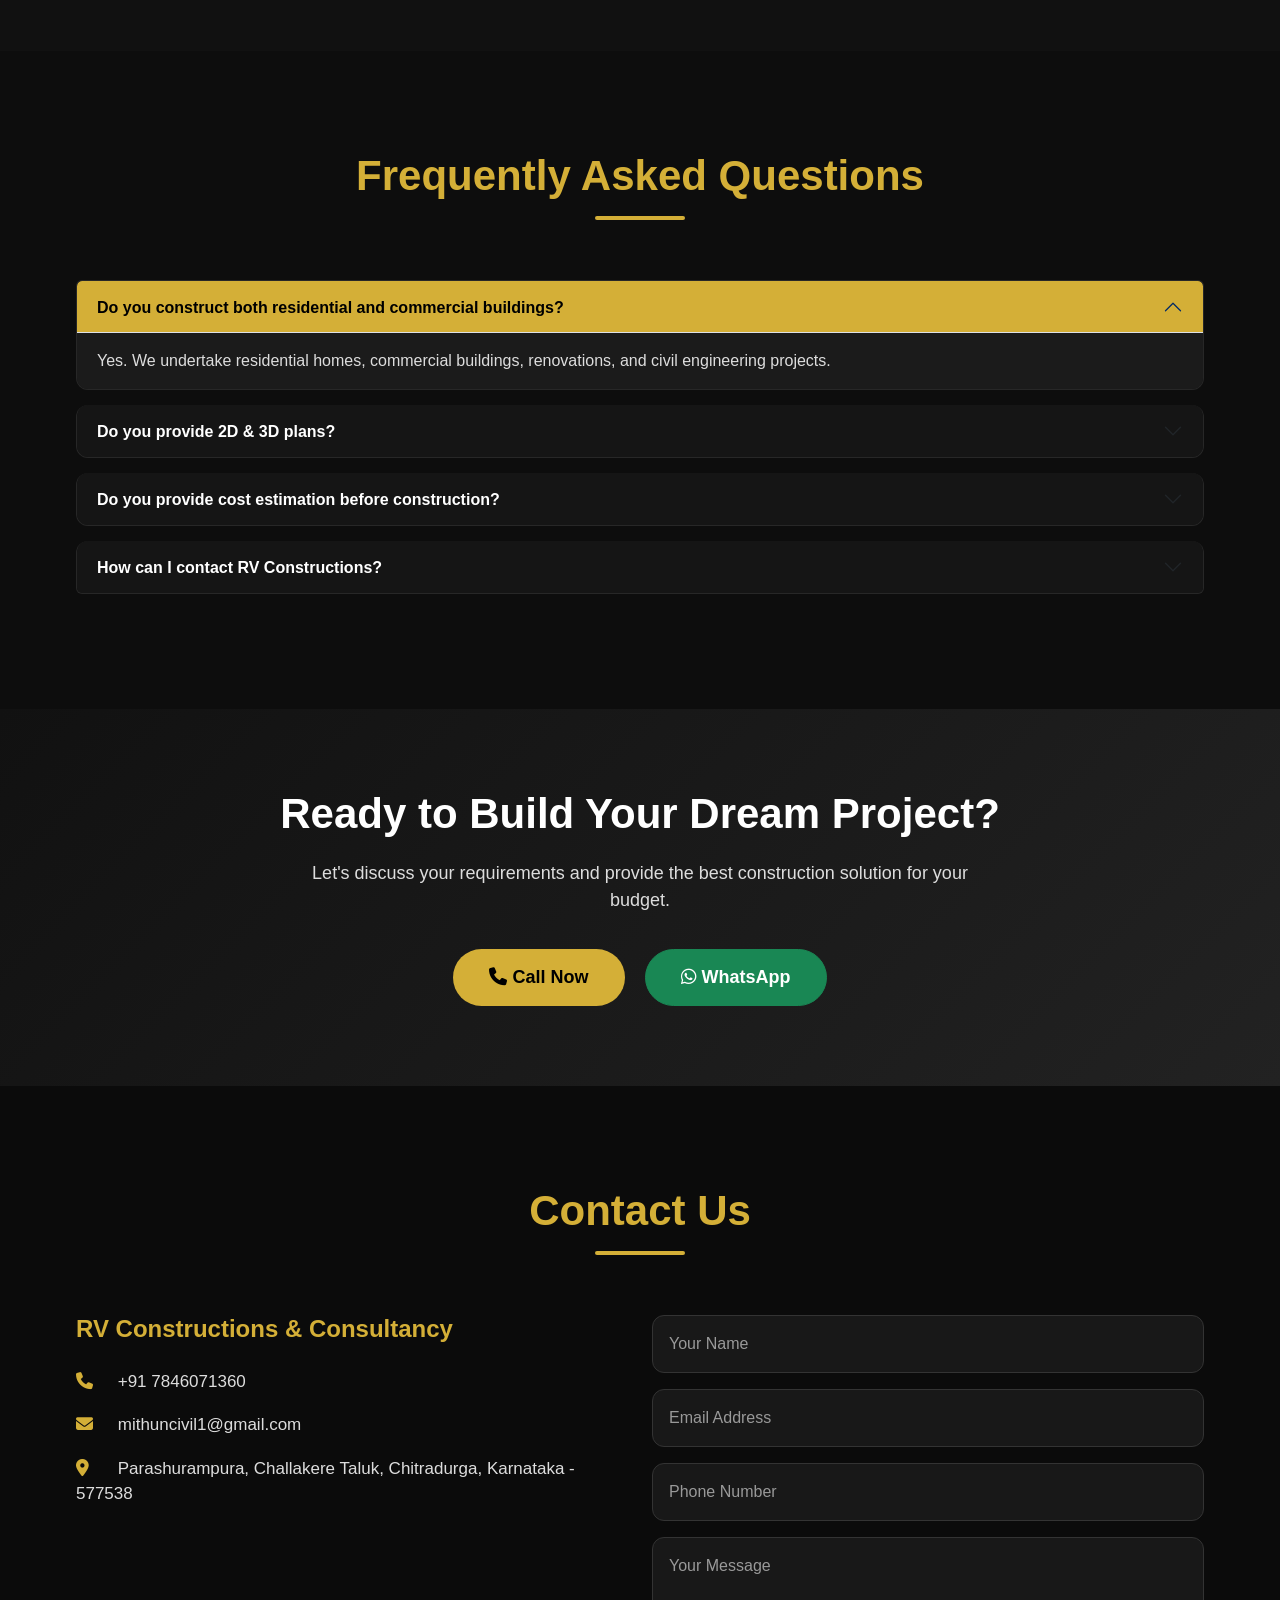
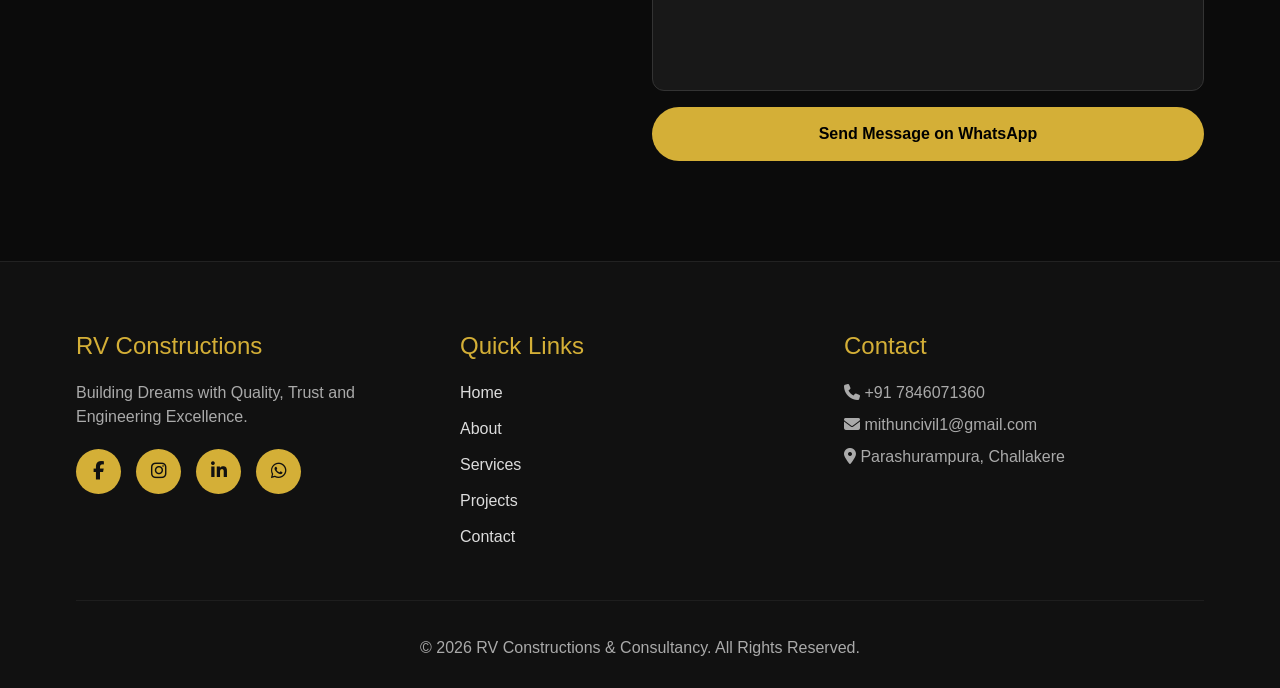
==== commit 848e3422: "Complete RV Constructions website v1.0" ====
--- a/index.html
+++ b/index.html
@@ -23,11 +23,38 @@
 
 <link rel="stylesheet" href="https://cdnjs.cloudflare.com/ajax/libs/font-awesome/6.6.0/css/all.min.css">
 
+<!-- GLightbox CSS -->
+<link rel="stylesheet" href="https://cdn.jsdelivr.net/npm/glightbox/dist/css/glightbox.min.css">
+
 <link rel="stylesheet" href="css/style.css">
 
 </head>
 
 <body>
+
+
+    
+<!-- ===========================
+     PRELOADER
+=========================== -->
+
+<div id="preloader">
+
+    <div class="loader-box">
+
+        <div class="loader-logo">RV</div>
+
+        <h3>Constructions & Consultancy</h3>
+
+        <div class="loader"></div>
+
+    </div>
+
+</div>
+
+
+
+    <div id="progressBar"></div>
 
 <!-- ===========================
      NAVBAR
@@ -171,39 +198,77 @@
 
 <div class="col-lg-5">
 
-<div id="heroSlider" class="carousel slide carousel-fade" data-bs-ride="carousel">
-
+<div id="heroSlider"
+     class="carousel slide carousel-fade"
+     data-bs-ride="carousel"
+     data-bs-interval="3500">
+
+<!-- Indicators -->
+<div class="carousel-indicators">
+
+    <button type="button"
+            data-bs-target="#heroSlider"
+            data-bs-slide-to="0"
+            class="active"></button>
+
+    <button type="button"
+            data-bs-target="#heroSlider"
+            data-bs-slide-to="1"></button>
+
+    <button type="button"
+            data-bs-target="#heroSlider"
+            data-bs-slide-to="2"></button>
+
+    <button type="button"
+            data-bs-target="#heroSlider"
+            data-bs-slide-to="3"></button>
+
+</div>
+
+<!-- Slides -->
 <div class="carousel-inner">
 
-<div class="carousel-item active">
-
-<img src="images/hero/hero1.jpg"
-
-class="d-block w-100 hero-slider-img"
-
-alt="Construction 1">
-
-</div>
-
-<div class="carousel-item">
-
-<img src="images/hero/hero3.jpg"
-
-class="d-block w-100 hero-slider-img"
-
-alt="Construction 2">
-
-</div>
-
-<div class="carousel-item">
-
-<img src="images/hero/hero2.jpg"
-
-class="d-block w-100 hero-slider-img"
-
-alt="Construction 3">
-
-</div>
+    <div class="carousel-item active">
+        <img src="images/hero/hero1.jpg"
+             class="d-block w-100 hero-slider-img">
+    </div>
+
+    <div class="carousel-item">
+        <img src="images/hero/hero3.jpg"
+             class="d-block w-100 hero-slider-img">
+    </div>
+
+    <div class="carousel-item">
+        <img src="images/hero/hero1.jpg"
+             class="d-block w-100 hero-slider-img">
+    </div>
+
+    <div class="carousel-item">
+        <img src="images/hero/hero3.jpg"
+             class="d-block w-100 hero-slider-img">
+    </div>
+
+</div>
+
+<!-- Previous -->
+<button class="carousel-control-prev"
+        type="button"
+        data-bs-target="#heroSlider"
+        data-bs-slide="prev">
+
+    <span class="carousel-control-prev-icon"></span>
+
+</button>
+
+<!-- Next -->
+<button class="carousel-control-next"
+        type="button"
+        data-bs-target="#heroSlider"
+        data-bs-slide="next">
+
+    <span class="carousel-control-next-icon"></span>
+
+</button>
 
 </div>
 
@@ -493,6 +558,122 @@
 </section>
 
 <!-- ===========================
+     OUR PROCESS
+=========================== -->
+
+<section class="process">
+
+<div class="container">
+
+<h2 class="section-title">
+Our Working Process
+</h2>
+
+<div class="row g-4">
+
+<div class="col-lg-2 col-md-4 col-6">
+
+<div class="process-card">
+
+<div class="process-icon">
+<i class="fa-solid fa-comments"></i>
+</div>
+
+<h5>Consultation</h5>
+
+<p>Understanding your requirements.</p>
+
+</div>
+
+</div>
+
+<div class="col-lg-2 col-md-4 col-6">
+
+<div class="process-card">
+
+<div class="process-icon">
+<i class="fa-solid fa-pen-ruler"></i>
+</div>
+
+<h5>Planning</h5>
+
+<p>2D & 3D planning with estimation.</p>
+
+</div>
+
+</div>
+
+<div class="col-lg-2 col-md-4 col-6">
+
+<div class="process-card">
+
+<div class="process-icon">
+<i class="fa-solid fa-file-invoice-dollar"></i>
+</div>
+
+<h5>Estimation</h5>
+
+<p>BOQ & project cost calculation.</p>
+
+</div>
+
+</div>
+
+<div class="col-lg-2 col-md-4 col-6">
+
+<div class="process-card">
+
+<div class="process-icon">
+<i class="fa-solid fa-person-digging"></i>
+</div>
+
+<h5>Construction</h5>
+
+<p>Quality construction execution.</p>
+
+</div>
+
+</div>
+
+<div class="col-lg-2 col-md-4 col-6">
+
+<div class="process-card">
+
+<div class="process-icon">
+<i class="fa-solid fa-helmet-safety"></i>
+</div>
+
+<h5>Supervision</h5>
+
+<p>Daily quality monitoring.</p>
+
+</div>
+
+</div>
+
+<div class="col-lg-2 col-md-4 col-6">
+
+<div class="process-card">
+
+<div class="process-icon">
+<i class="fa-solid fa-key"></i>
+</div>
+
+<h5>Handover</h5>
+
+<p>Delivering your dream project.</p>
+
+</div>
+
+</div>
+
+</div>
+
+</div>
+
+</section>
+
+<!-- ===========================
      WHY CHOOSE US
 =========================== -->
 
@@ -610,37 +791,61 @@
 
 <div class="container">
 
-<div class="row text-center">
-
-<div class="col-md-3">
-
-<h2> 15+ </h2>
-
-<p>Projects</p>
-
-</div>
-
-<div class="col-md-3">
-
-<h2>15+</h2>
+<div class="row g-4 text-center">
+
+<div class="col-lg-3 col-6 mb-4">
+
+<div class="stats-card">
+
+<i class="fa-solid fa-building"></i> 
+
+<h2 data-target="15" data-symbol="+">0</h2>
+
+<p>Projects Completed</p>
+
+</div>
+
+</div>
+
+<div class="col-lg-3 col-6 mb-5">
+
+<div class="stats-card"> 
+
+<i class="fa-solid fa-users"></i>     
+
+<h2 data-target="15" data-symbol="+">0</h2>
 
 <p>Happy Clients</p>
 
 </div>
 
-<div class="col-md-3">
-
-<h2>7+</h2>
+</div>
+
+<div class="col-lg-3 col-6 mb-5">
+
+<div class="stats-card">
+
+<i class="fa-solid fa-screwdriver-wrench"></i>
+
+<h2 data-target="6" data-symbol="+">0</h2>
 
 <p>Services</p>
 
 </div>
 
-<div class="col-md-3">
-
-<h2> 100% </h2>
+</div>
+
+<div class="col-lg-3 col-6 mb-5">
+
+<div class="stats-card">
+    
+    <i class="fa-solid fa-award"></i>
+
+<h2 data-target="100" data-symbol="%">0</h2>
 
 <p>Quality Commitment</p>
+
+</div>
 
 </div>
 
@@ -673,9 +878,11 @@
 
     <div class="project-card">
 
-        <img src="images/gallery/gallery1.jpg" class="img-fluid" alt="Project 1">
-
-        <div class="project-content">
+    <div class="project-image">
+
+        <img src="images/gallery/gallery1.jpg" alt="Project 1">
+
+        <div class="project-overlay">
 
             <h4>Modern Villa</h4>
 
@@ -687,38 +894,42 @@
 
 </div>
 
+</div>
+
 <div class="col-lg-4 col-md-6">
 
     <div class="project-card">
 
-        <img src="images/gallery/gallery2.jpg" class="img-fluid" alt="Project 2">
-
-        <div class="project-content">
-
+    <div class="project-image">
+
+        <img src="images/gallery/gallery2.jpg" alt="Project 2">
+
+        <div class="project-overlay">
             <h4>Commercial Building</h4>
-
             <p>Office Construction</p>
-
         </div>
 
     </div>
 
 </div>
 
+</div>
+
 <div class="col-lg-4 col-md-6">
 
     <div class="project-card">
 
-        <img src="images/gallery/gallery3.jpg" class="img-fluid" alt="Project 3">
-
-        <div class="project-content">
-
+        <div class="project-image">
+
+        <img src="images/gallery/gallery3.jpg" alt="Project 3">
+
+        <div class="project-overlay">
             <h4>Interior Design</h4>
-
             <p>Premium Interior Works</p>
-
         </div>
 
+        </div>
+
     </div>
 
 </div>
@@ -747,33 +958,43 @@
 
 <div class="col-md-4">
 
+<a href="images/projects/project1.jpg"
+class="glightbox"
+data-gallery="rv-gallery">
+
 <img src="images/projects/project1.jpg"
-
 class="gallery-img"
-
-alt="Gallery">
+alt="Project 1">
+
+</a>
 
 </div>
 
 <div class="col-md-4">
 
+<a href="images/projects/project2.jpg"
+class="glightbox"
+data-gallery="rv-gallery">
+
 <img src="images/projects/project2.jpg"
-
 class="gallery-img"
-
-alt="Gallery">
+alt="Project 2">
+
+</a>
 
 </div>
 
 <div class="col-md-4">
 
-<img src="images/projects/project3.jpg""
-
+<a href="images/projects/project3.jpg"
+class="glightbox"
+data-gallery="rv-gallery">
+
+<img src="images/projects/project3.jpg"
 class="gallery-img"
-
-alt="Gallery">
-
-</div>
+alt="Project 3">
+
+</a>
 
 </div>
 
@@ -790,30 +1011,67 @@
 <div class="container">
 
 <h2 class="section-title">
-
-Client Testimonial
-
+Client Reviews
 </h2>
 
+<div class="row">
+
+<div class="col-lg-4">
 <div class="testimonial-card">
 
-<p>
-
-"RV Constructions completed our home with excellent quality and professionalism. Highly recommended."
-
-</p>
-
-<h5>
-
+<div class="stars">
 ★★★★★
-
-</h5>
-
-<span>
-
-— Happy Client
-
-</span>
+</div>
+
+<p>
+"RV Constructions completed our dream home with excellent quality."
+</p>
+
+<h5>Madhu Sudhan</h5>
+
+<span>Home Owner</span>
+
+</div>
+</div>
+
+<div class="col-lg-4">
+<div class="testimonial-card">
+
+<div class="stars">
+★★★★★
+</div>
+
+<p>
+"Professional planning, transparent pricing and timely delivery."
+</p>
+
+<h5>Chethan</h5>
+
+<span>Commercial Client</span>
+
+</div>
+</div>
+
+<div class="col-lg-4">
+<div class="testimonial-card">
+
+<div class="stars">
+★★★★★
+</div>
+
+<p>
+"Very supportive team from planning to handover."
+</p>
+
+<h5>Naresh</h5>
+
+<span>Renovation</span>
+
+</div>
+
+</div>
+
+</div>
 
 </div>
 
@@ -821,49 +1079,182 @@
 
 </section>
 
-<!-- ===========================
-     CTA
-=========================== -->
-
-<section class="cta">
-
-<div class="container text-center">
-
-<h2>
-
-Let's Build Your Dream Home
-
+
+<!-- ===========================
+     FAQ
+=========================== -->
+
+<section class="faq">
+
+<div class="container">
+
+<h2 class="section-title">
+Frequently Asked Questions
 </h2>
 
-<p>
-
-Looking for quality construction and consultancy?
-
-Contact us today for a free discussion.
-
-</p>
-
-<a href="tel:+917846071360"
-
-class="btn btn-dark">
-
+<div class="accordion" id="faqAccordion">
+
+<div class="accordion-item">
+
+<h2 class="accordion-header">
+
+<button class="accordion-button"
+type="button"
+data-bs-toggle="collapse"
+data-bs-target="#faq1">
+
+Do you construct both residential and commercial buildings?
+
+</button>
+
+</h2>
+
+<div id="faq1"
+class="accordion-collapse collapse show"
+data-bs-parent="#faqAccordion">
+
+<div class="accordion-body">
+
+Yes. We undertake residential homes, commercial buildings, renovations, and civil engineering projects.
+
+</div>
+
+</div>
+
+</div>
+
+<div class="accordion-item">
+
+<h2 class="accordion-header">
+
+<button class="accordion-button collapsed"
+type="button"
+data-bs-toggle="collapse"
+data-bs-target="#faq2">
+
+Do you provide 2D & 3D plans?
+
+</button>
+
+</h2>
+
+<div id="faq2"
+class="accordion-collapse collapse"
+data-bs-parent="#faqAccordion">
+
+<div class="accordion-body">
+
+Yes. We provide 2D floor plans, 3D elevations, structural drawings, and complete planning solutions.
+
+</div>
+
+</div>
+
+</div>
+
+<div class="accordion-item">
+
+<h2 class="accordion-header">
+
+<button class="accordion-button collapsed"
+type="button"
+data-bs-toggle="collapse"
+data-bs-target="#faq3">
+
+Do you provide cost estimation before construction?
+
+</button>
+
+</h2>
+
+<div id="faq3"
+class="accordion-collapse collapse"
+data-bs-parent="#faqAccordion">
+
+<div class="accordion-body">
+
+Absolutely. We prepare detailed BOQ, quantity estimation, and project cost estimation before starting work.
+
+</div>
+
+</div>
+
+</div>
+
+<div class="accordion-item">
+
+<h2 class="accordion-header">
+
+<button class="accordion-button collapsed"
+type="button"
+data-bs-toggle="collapse"
+data-bs-target="#faq4">
+
+How can I contact RV Constructions?
+
+</button>
+
+</h2>
+
+<div id="faq4"
+class="accordion-collapse collapse"
+data-bs-parent="#faqAccordion">
+
+<div class="accordion-body">
+
+You can call us, send a WhatsApp message, or use the contact form on this website.
+
+</div>
+
+</div>
+
+</div>
+
+</div>
+
+</div>
+
+</section>
+
+
+
+
+<!-- ===========================
+     CALL TO ACTION
+=========================== -->
+
+<section class="cta-banner">
+
+<div class="container">
+
+<h2>Ready to Build Your Dream Project?</h2>
+
+<p>
+Let's discuss your requirements and provide the best construction solution for your budget.
+</p>
+
+<div class="cta-buttons">
+
+<a href="tel:+917846071360" class="btn btn-gold">
+<i class="fa-solid fa-phone"></i>
 Call Now
-
 </a>
 
 <a href="https://wa.me/917846071360"
-
 target="_blank"
-
-class="btn btn-light">
-
+class="btn btn-success">
+
+<i class="fa-brands fa-whatsapp"></i>
 WhatsApp
 
 </a>
 
 </div>
 
+</div>
+
 </section>
+
 
 <!-- ===========================
      CONTACT
@@ -920,42 +1311,18 @@
 
 <div class="col-lg-6">
 
-<form>
-
-<input type="text"
-
-class="form-control mb-3"
-
-placeholder="Your Name">
-
-<input type="email"
-
-class="form-control mb-3"
-
-placeholder="Email Address">
-
-<input type="tel"
-
-class="form-control mb-3"
-
-placeholder="Phone Number">
-
-<textarea
-
-class="form-control mb-3"
-
-rows="5"
-
-placeholder="Your Message">
-
-</textarea>
-
-<button
-
-class="btn btn-gold w-100">
-
-Send Message
-
+<form id="contactForm">
+
+<input type="text" id="name" class="form-control mb-3" placeholder="Your Name" required>
+
+<input type="email" id="email" class="form-control mb-3" placeholder="Email Address">
+
+<input type="tel" id="phone" class="form-control mb-3" placeholder="Phone Number" required>
+
+<textarea id="message" class="form-control mb-3" rows="5" placeholder="Your Message" required></textarea>
+
+<button type="submit" class="btn btn-gold w-100">
+    Send Message on WhatsApp
 </button>
 
 </form>
@@ -980,13 +1347,26 @@
 
 <div class="col-lg-4">
 
-<h4>RV Constructions</h4>
-
-<p>
-
-Building Dreams with Quality, Trust and Engineering Excellence.
-
-</p>
+    <h4>RV Constructions</h4>
+
+    <p>
+        Building Dreams with Quality,
+        Trust and Engineering Excellence.
+    </p>
+
+    <div class="footer-social">
+
+        <a href="#"><i class="fab fa-facebook-f"></i></a>
+
+        <a href="#"><i class="fab fa-instagram"></i></a>
+
+        <a href="#"><i class="fab fa-linkedin-in"></i></a>
+
+        <a href="https://wa.me/917846071360">
+            <i class="fab fa-whatsapp"></i>
+        </a>
+
+    </div>
 
 </div>
 
@@ -996,17 +1376,15 @@
 
 <ul class="footer-links">
 
-<li><a href="index.html">Home</a></li>
-
-<li><a href="about.html">About</a></li>
-
-<li><a href="services.html">Services</a></li>
-
-<li><a href="projects.html">Projects</a></li>
-
-<li><a href="gallery.html">Gallery</a></li>
-
-<li><a href="contact.html">Contact</a></li>
+<li><a href="#home">Home</a></li>
+
+<li><a href="#about">About</a></li>
+
+<li><a href="#services">Services</a></li>
+
+<li><a href="#projects">Projects</a></li>
+
+<li><a href="#contact">Contact</a></li>
 
 </ul>
 
@@ -1097,8 +1475,10 @@
 
 <script src="https://cdn.jsdelivr.net/npm/bootstrap@5.3.3/dist/js/bootstrap.bundle.min.js"></script>
 
+<!-- GLightbox JS -->
+<script src="https://cdn.jsdelivr.net/npm/glightbox/dist/js/glightbox.min.js"></script>
+
 <script src="js/script.js"></script>
 
 </body>
-
 </html>
--- a/css/style.css
+++ b/css/style.css
@@ -63,6 +63,24 @@
     margin:auto;
 
 }
+
+/* ===========================
+   Scroll Progress Bar
+=========================== */
+
+#progressBar{
+    position:fixed;
+    top:0;
+    left:0;
+    width:0%;
+    height:4px;
+    background:#D4AF37;
+    z-index:99999;
+    transition:width .15s linear;
+}
+
+
+
 
 /*=========================
 NAVBAR
@@ -609,27 +627,47 @@
 ======================================*/
 
 .stats{
-
     background:#080808;
-
+    padding:90px 0;
+}
+
+.stats-card{
+    background:#141414;
+    border:1px solid #2a2a2a;
+    border-radius:20px;
+    padding:28px 18px;
+    height:100%;
+    transition:.35s;
+    min-height:220px;
+    display:flex;
+    flex-direction:column;
+    justify-content:center;
+}
+
+.stats-card:hover{
+    transform:translateY(-8px);
+    border-color:#D4AF37;
+    box-shadow:0 10px 25px rgba(212,175,55,.18);
 }
 
 .stats h2{
-
-    color:var(--primary);
-
-    font-size:60px;
-
+    color:#D4AF37;
+    font-size:58px;
     font-weight:700;
-
+    margin-bottom:8px;
 }
 
 .stats p{
-
     color:#ddd;
-
-    font-size:18px;
-
+    font-size:22px;
+    font-weight:600;
+    margin:0;
+}
+
+.stats-card i{
+    font-size:40px;
+    color:#D4AF37;
+    margin-bottom:15px;
 }
 
 /*======================================
@@ -637,71 +675,64 @@
 ======================================*/
 
 .projects{
-
     background:#111;
-
 }
 
 .project-card{
-
     overflow:hidden;
-
     border-radius:18px;
-
-    background:#181818;
-
-    margin-bottom:30px;
-
+    border:1px solid #2a2a2a;
     transition:.4s;
-
-    border:1px solid #252525;
-
+}
+
+.project-image{
+    position:relative;
+    overflow:hidden;
+}
+
+.project-image img{
+    width:100%;
+    height:280px;
+    object-fit:cover;
+    transition:.6s;
+}
+
+.project-overlay{
+    position:absolute;
+    left:0;
+    bottom:0;
+    width:100%;
+    padding:25px;
+    background:linear-gradient(
+        transparent,
+        rgba(0,0,0,.9)
+    );
+
+    transform:translateY(100%);
+    transition:.5s;
+}
+
+.project-overlay h4{
+    color:#D4AF37;
+    margin-bottom:10px;
+}
+
+.project-overlay p{
+    color:white;
+    margin:0;
+}
+
+.project-card:hover img{
+    transform:scale(1.12);
+}
+
+.project-card:hover .project-overlay{
+    transform:translateY(0);
 }
 
 .project-card:hover{
-
-    transform:translateY(-10px);
-
-    border-color:var(--primary);
-
-    box-shadow:0 15px 40px rgba(212,175,55,.15);
-
-}
-
-.project-card img{
-
-    width:100%;
-
-    height:260px;
-
-    object-fit:cover;
-
-    transition:.4s;
-
-}
-
-.project-card:hover img{
-
-    transform:scale(1.08);
-
-}
-
-.project-content{
-
-    padding:25px;
-
-}
-
-.project-content h4{
-
-    color:var(--primary);
-
-}
-
-.project-content p{
-
-    color:#ccc;
-
+    border-color:#D4AF37;
+    box-shadow:0 15px 35px rgba(212,175,55,.2);
 }
 
 /*======================================
@@ -1410,7 +1441,13 @@
 
 .stats h2{
 
-font-size:42px;
+font-size:46px;
+
+}
+
+.stats p{
+
+font-size:17px;
 
 }
 
@@ -1844,7 +1881,7 @@
 }
 
 .service-img{
-    height:180px;
+    height:220px;
 }
 
 }
@@ -1952,5 +1989,410 @@
 
 
 /*======================================
+ HERO SLIDER CONTROLS
+======================================*/
+
+.carousel-control-prev,
+.carousel-control-next{
+
+    width:50px;
+    height:50px;
+    top:50%;
+    transform:translateY(-50%);
+    background:rgba(0,0,0,.45);
+    border-radius:50%;
+}
+
+.carousel-control-prev{
+    left:15px;
+}
+
+.carousel-control-next{
+    right:15px;
+}
+
+.carousel-control-prev:hover,
+.carousel-control-next:hover{
+
+    background:#D4AF37;
+
+}
+
+.carousel-indicators button{
+
+    width:12px !important;
+    height:12px !important;
+    border-radius:50%;
+    background:#D4AF37 !important;
+
+}
+
+.carousel-indicators{
+
+    bottom:-10px;
+
+}
+
+
+
+/*======================================
+OUR PROCESS
+======================================*/
+
+.process{
+
+background:#0d0d0d;
+
+}
+
+.process-card{
+
+background:#171717;
+padding:35px 20px;
+border-radius:18px;
+text-align:center;
+height:100%;
+transition:.35s;
+border:1px solid #2a2a2a;
+
+}
+
+.process-card:hover{
+
+transform:translateY(-10px);
+border-color:#D4AF37;
+box-shadow:0 15px 35px rgba(212,175,55,.18);
+
+}
+
+.process-icon{
+
+width:80px;
+height:80px;
+margin:auto;
+margin-bottom:20px;
+background:#D4AF37;
+border-radius:50%;
+display:flex;
+justify-content:center;
+align-items:center;
+font-size:32px;
+color:#000;
+
+}
+
+.process-card h5{
+
+margin-bottom:12px;
+font-weight:700;
+
+}
+
+.process-card p{
+
+color:#bbb;
+font-size:14px;
+line-height:1.7;
+
+}
+
+
+/*======================================
+CLIENT TESTIMONIALS
+======================================*/
+
+.stars{
+    color:#D4AF37;
+    font-size:24px;
+    margin-bottom:15px;
+}
+
+.testimonial-card{
+    background:#151515;
+    border-radius:20px;
+    padding:35px;
+    height:100%;
+    transition:.4s;
+    border:1px solid rgba(255,255,255,.08);
+}
+
+.testimonial-card:hover{
+    transform:translateY(-10px);
+    box-shadow:0 15px 35px rgba(212,175,55,.15);
+}
+
+.testimonial-card h5{
+    margin-top:20px;
+    color:#D4AF37;
+    font-weight:700;
+}
+
+.testimonial-card span{
+    color:#bbb;
+}
+
+
+/*======================================
+FAQ
+======================================*/
+
+.faq{
+
+background:#0d0d0d;
+
+}
+
+.accordion-item{
+
+background:#151515;
+border:1px solid rgba(255,255,255,.08);
+margin-bottom:15px;
+border-radius:12px;
+overflow:hidden;
+
+}
+
+.accordion-button{
+
+background:#151515;
+color:#fff;
+font-weight:600;
+
+}
+
+.accordion-button:not(.collapsed){
+
+background:#D4AF37;
+color:#000;
+
+}
+
+.accordion-button:focus{
+
+box-shadow:none;
+
+}
+
+.accordion-body{
+
+background:#1b1b1b;
+color:#ddd;
+
+}
+
+
+/* ===========================
+   CTA Banner
+=========================== */
+
+.cta-banner{
+
+padding:80px 20px;
+
+background:linear-gradient(135deg,#111,#222);
+
+text-align:center;
+
+color:#fff;
+
+}
+
+.cta-banner h2{
+
+font-size:42px;
+
+font-weight:700;
+
+margin-bottom:20px;
+
+}
+
+.cta-banner p{
+
+font-size:18px;
+
+max-width:700px;
+
+margin:auto;
+
+margin-bottom:35px;
+
+color:#ddd;
+
+}
+
+.cta-buttons{
+
+display:flex;
+
+justify-content:center;
+
+gap:20px;
+
+flex-wrap:wrap;
+
+}
+
+.cta-buttons .btn{
+
+padding:14px 35px;
+
+font-size:18px;
+
+border-radius:40px;
+
+}
+
+
+/* ===========================
+   PRELOADER
+=========================== */
+
+#preloader{
+
+position:fixed;
+
+top:0;
+
+left:0;
+
+width:100%;
+
+height:100%;
+
+background:#0d0d0d;
+
+display:flex;
+
+justify-content:center;
+
+align-items:center;
+
+z-index:99999;
+
+transition:.6s;
+
+}
+
+.loader-box{
+
+text-align:center;
+
+color:white;
+
+}
+
+.loader-logo{
+
+width:90px;
+
+height:90px;
+
+background:#d4af37;
+
+color:#111;
+
+font-size:38px;
+
+font-weight:bold;
+
+border-radius:50%;
+
+display:flex;
+
+justify-content:center;
+
+align-items:center;
+
+margin:auto;
+
+margin-bottom:20px;
+
+}
+
+.loader-box h3{
+
+margin-bottom:25px;
+
+font-size:24px;
+
+}
+
+.loader{
+
+width:55px;
+
+height:55px;
+
+border:5px solid #444;
+
+border-top:5px solid #d4af37;
+
+border-radius:50%;
+
+margin:auto;
+
+animation:spin 1s linear infinite;
+
+}
+
+@keyframes spin{
+
+100%{
+
+transform:rotate(360deg);
+
+}
+
+}
+
+/* Footer Social Icons */
+
+.footer-social{
+
+display:flex;
+
+gap:15px;
+
+margin-top:20px;
+
+}
+
+.footer-social a{
+
+width:45px;
+
+height:45px;
+
+background:#d4af37;
+
+color:#111;
+
+display:flex;
+
+justify-content:center;
+
+align-items:center;
+
+border-radius:50%;
+
+font-size:18px;
+
+text-decoration:none;
+
+transition:.3s;
+
+}
+
+.footer-social a:hover{
+
+background:white;
+
+transform:translateY(-5px);
+
+}
+
+
+/*======================================
  END OF STYLE.CSS
 ======================================*/
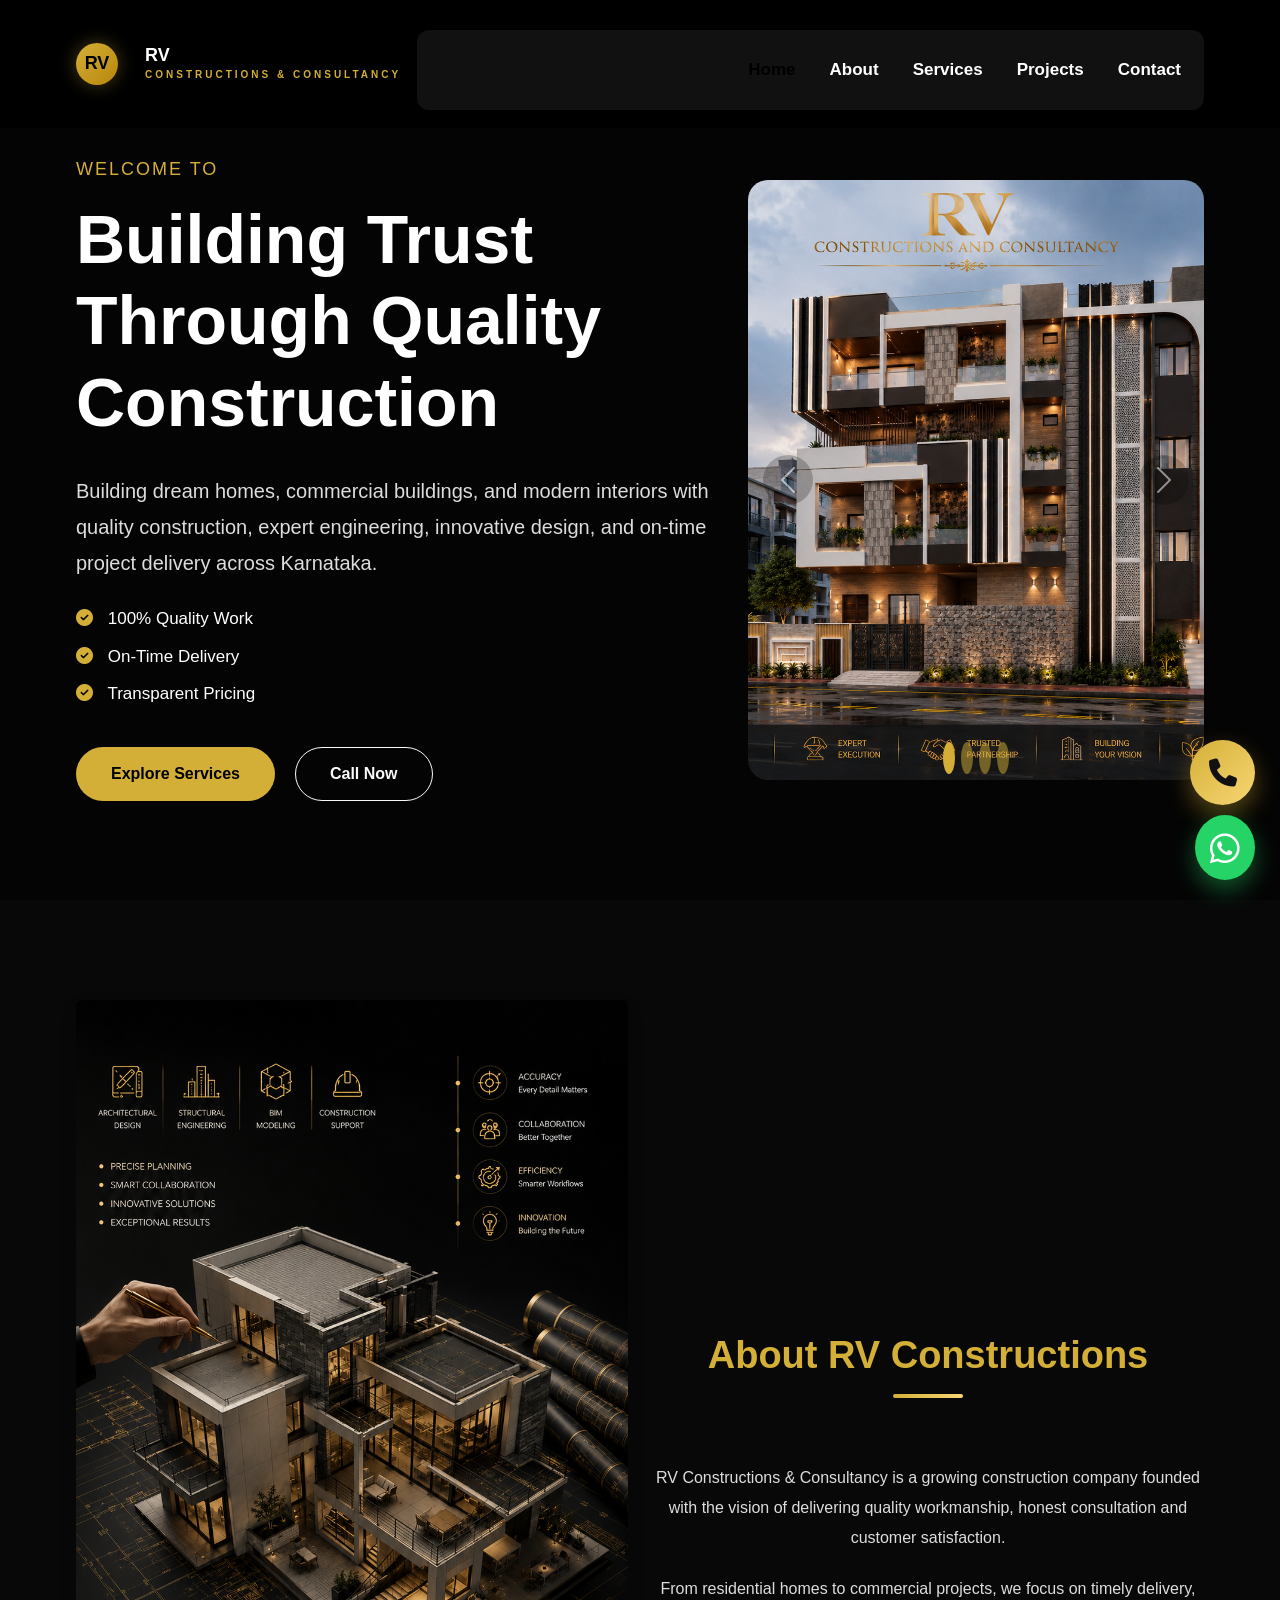
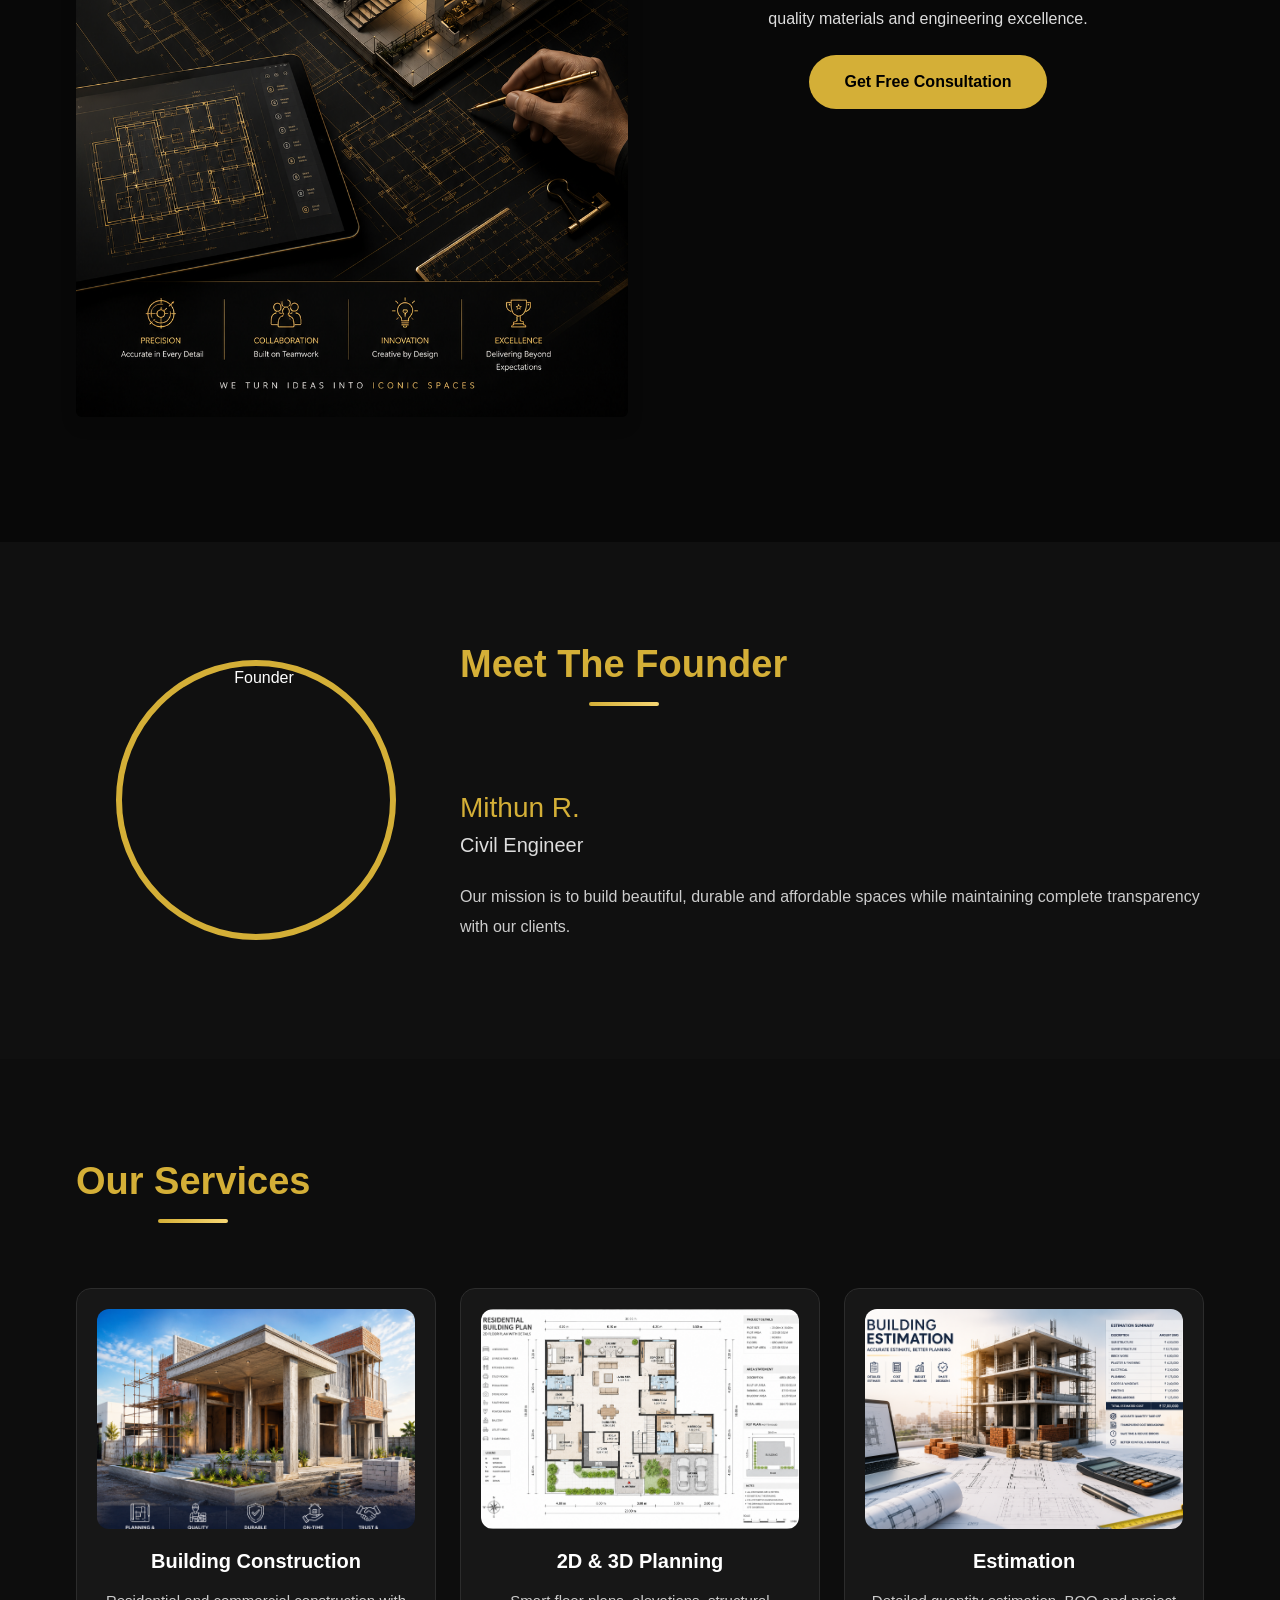
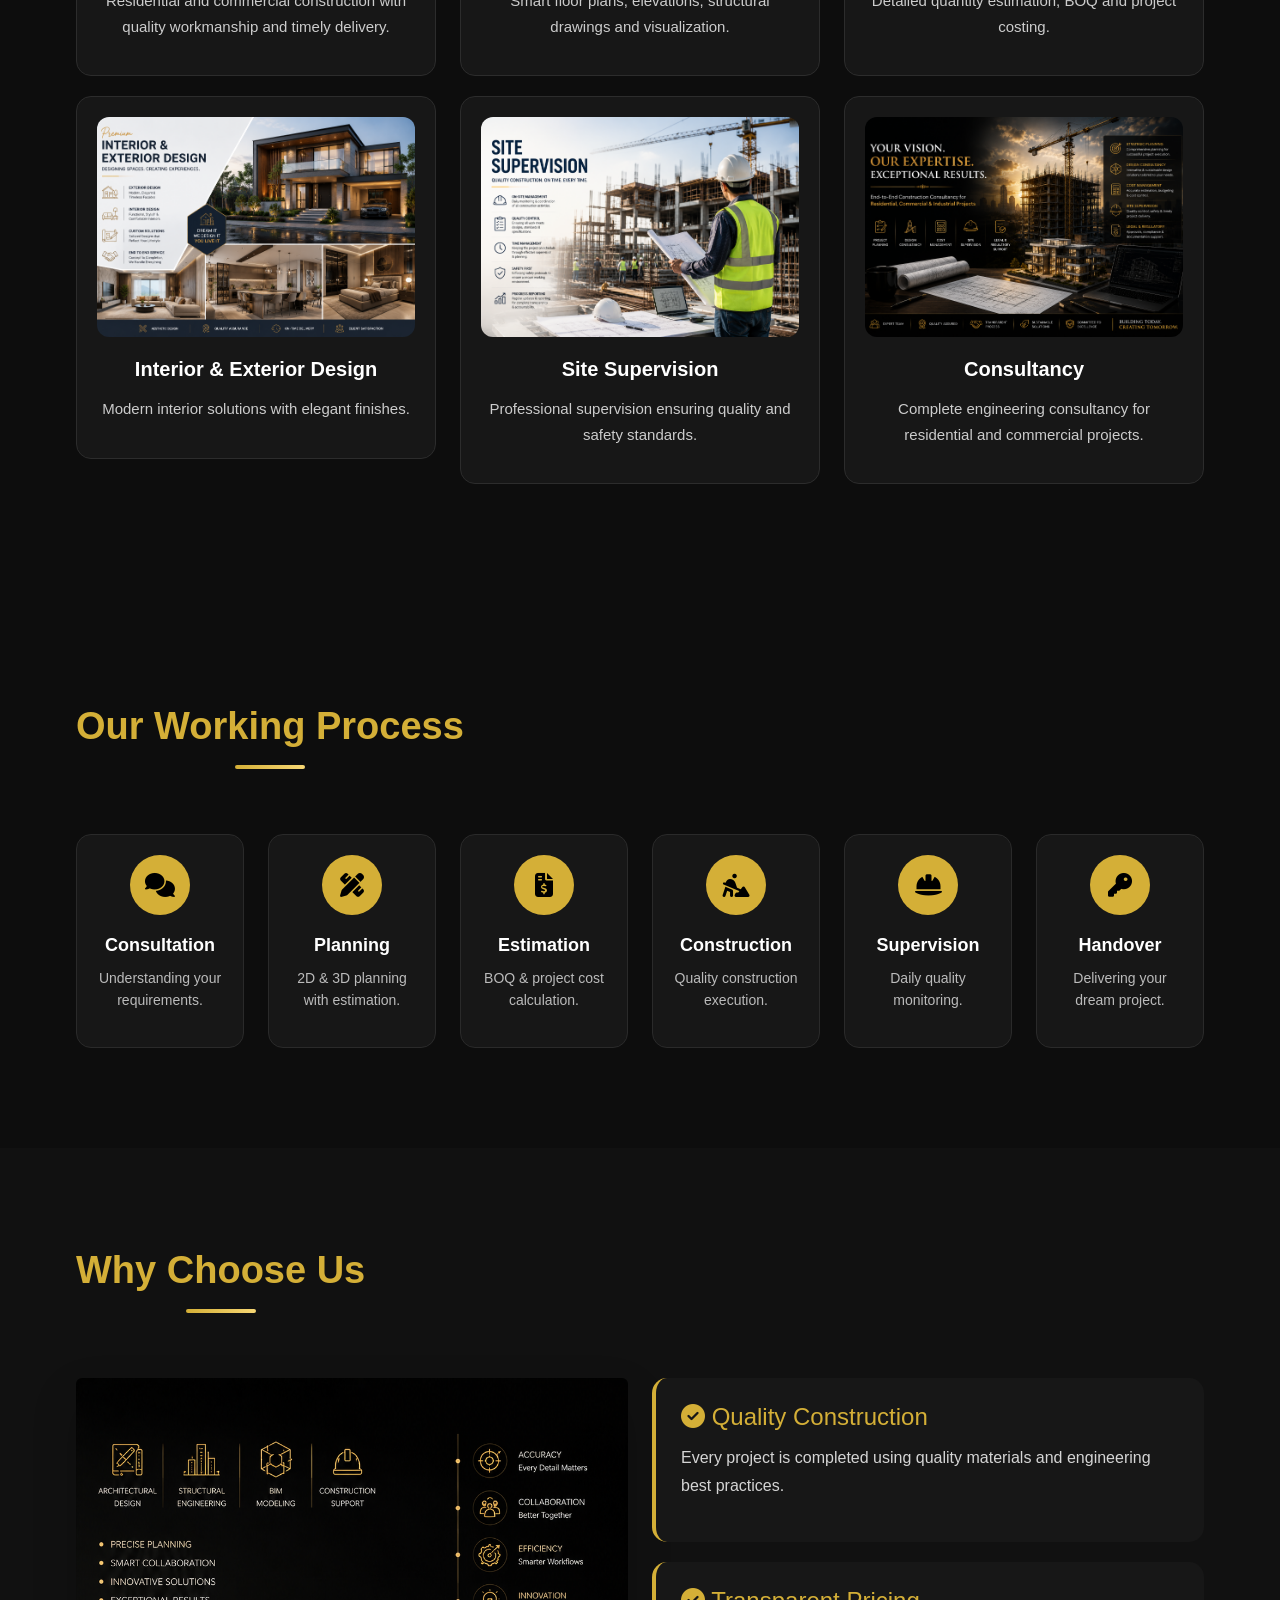
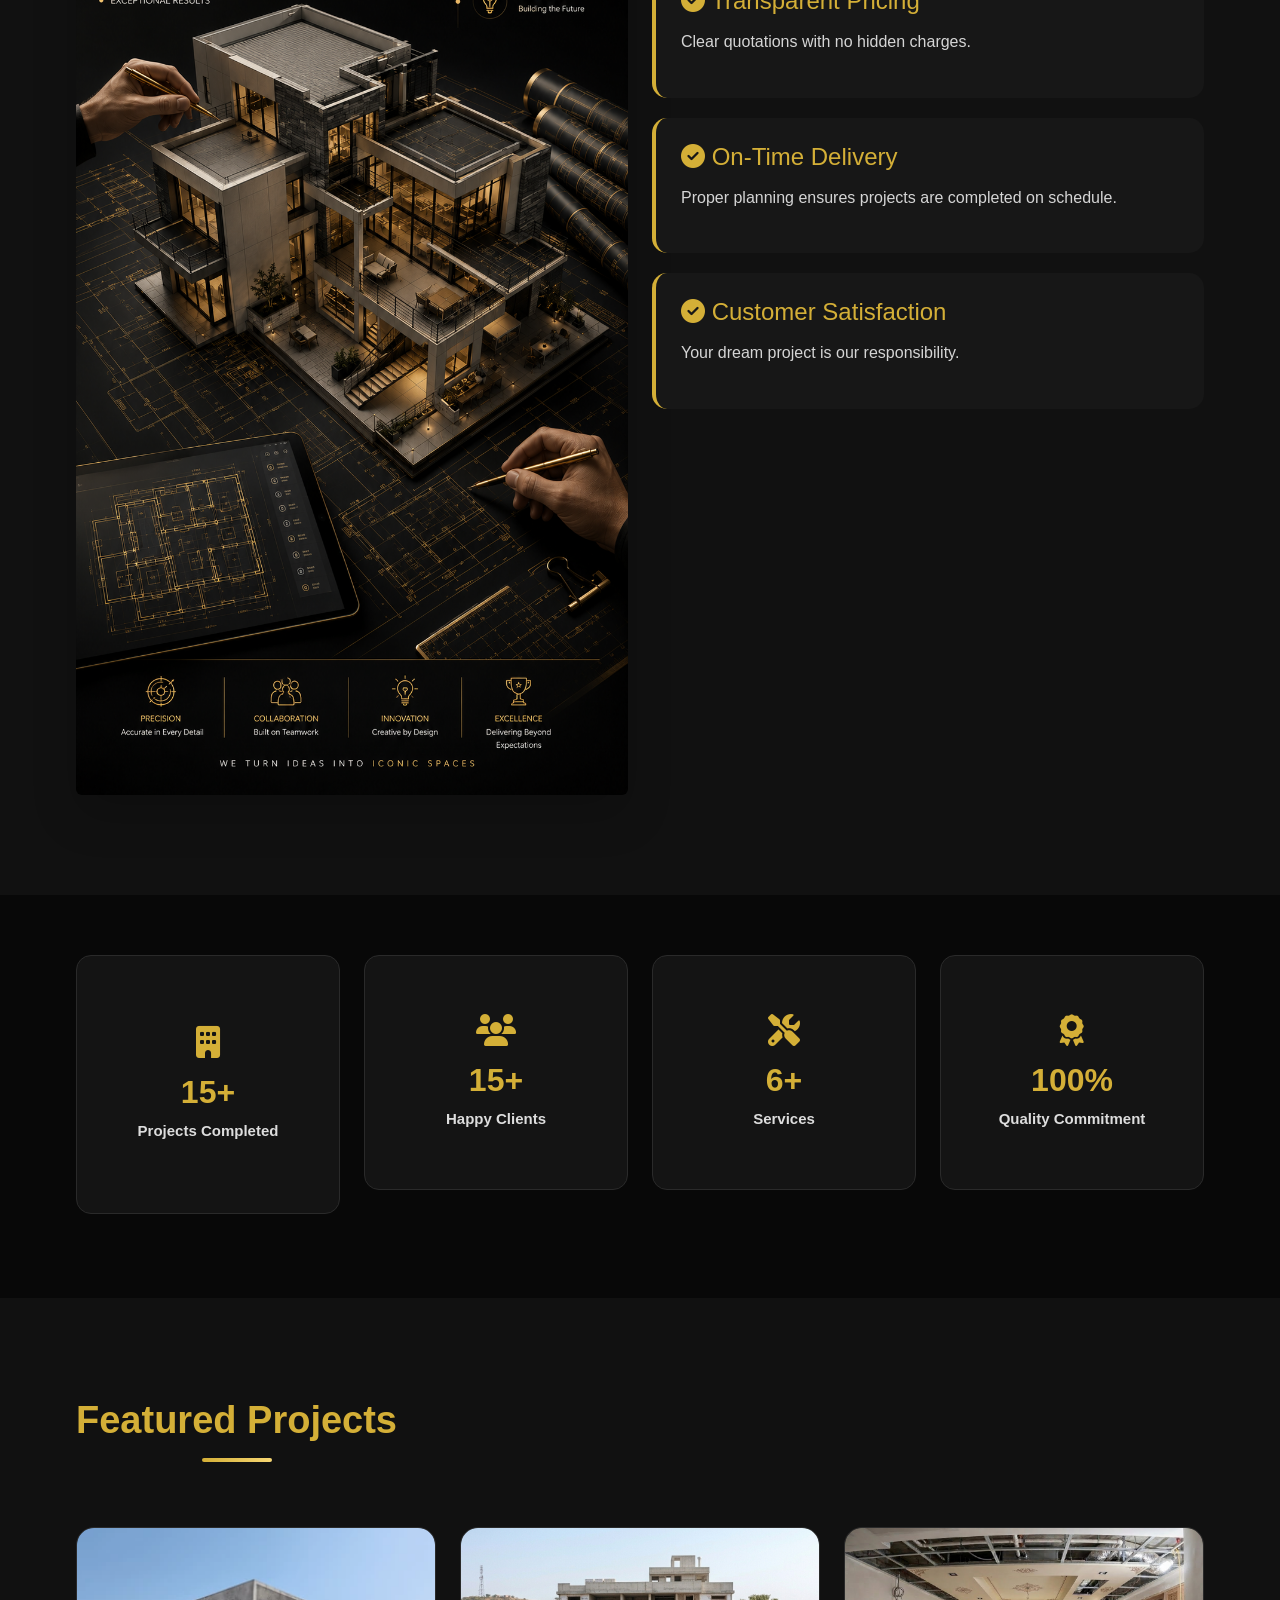
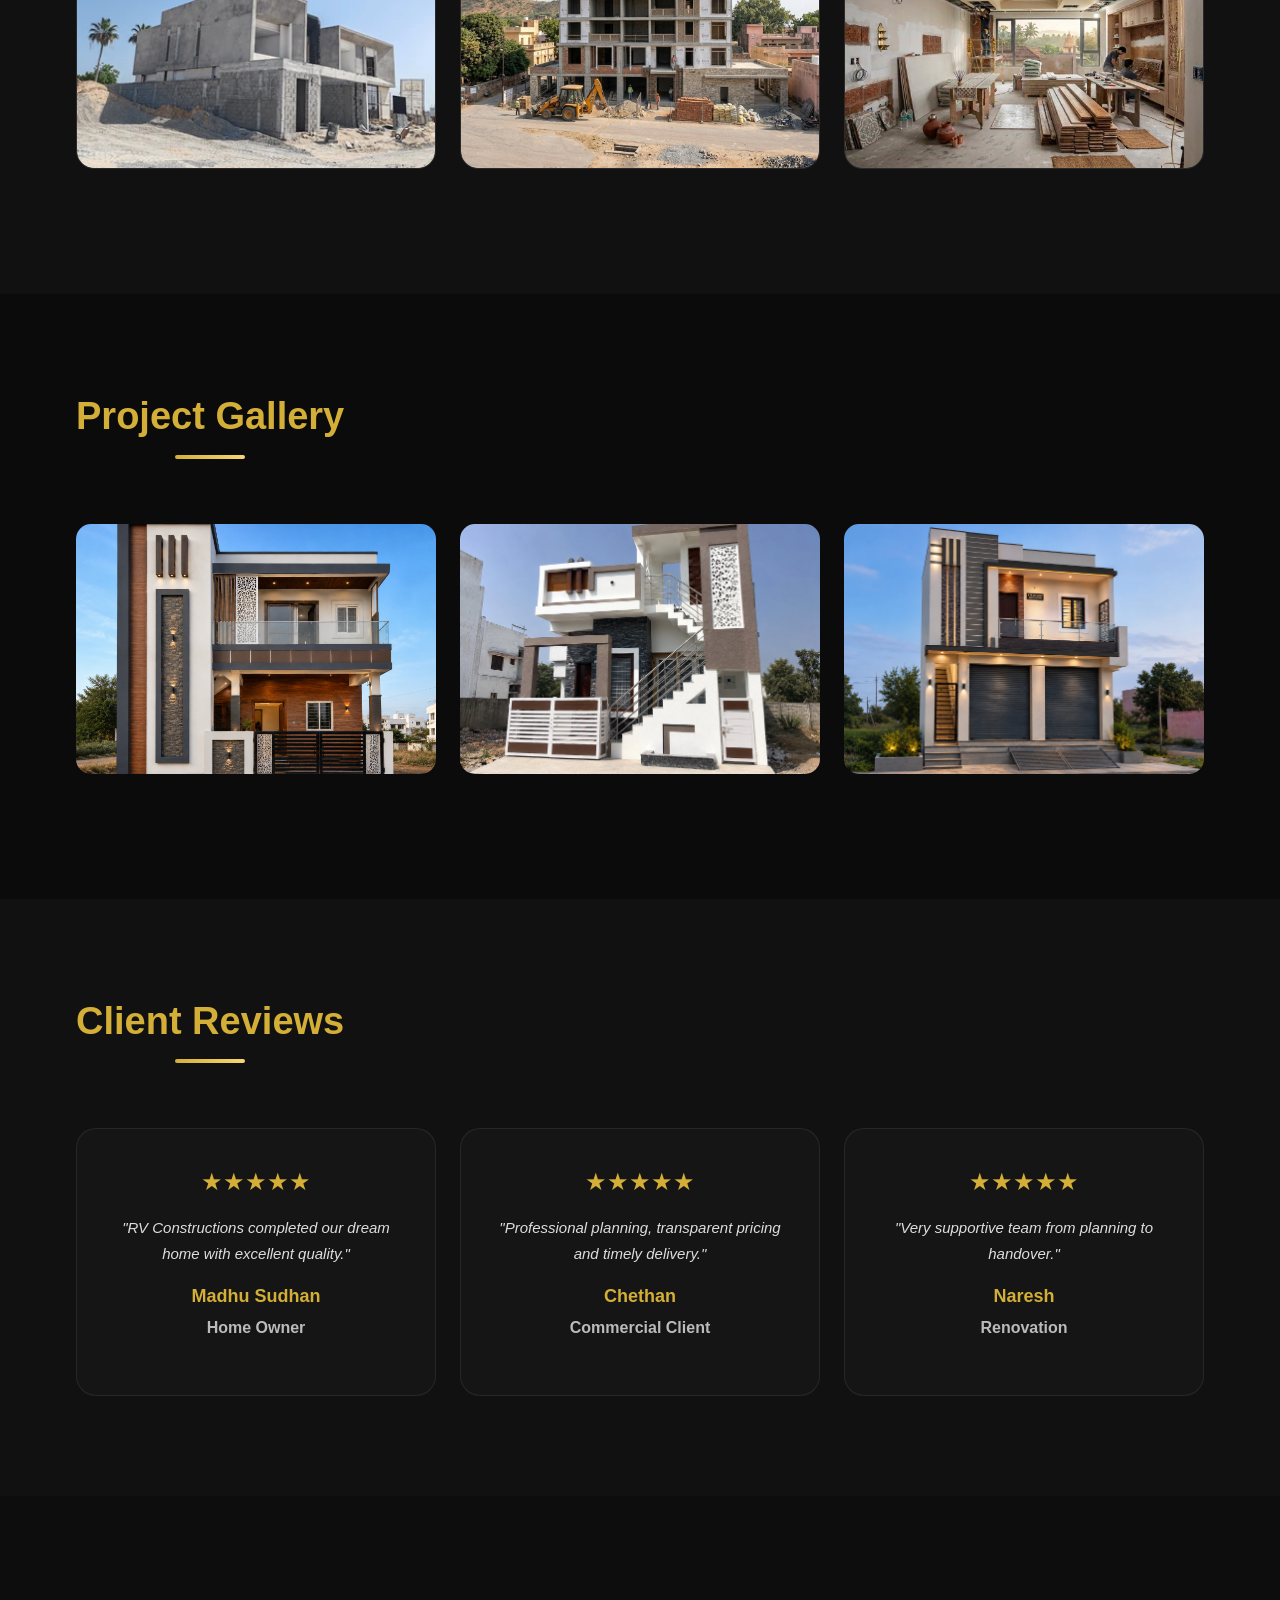
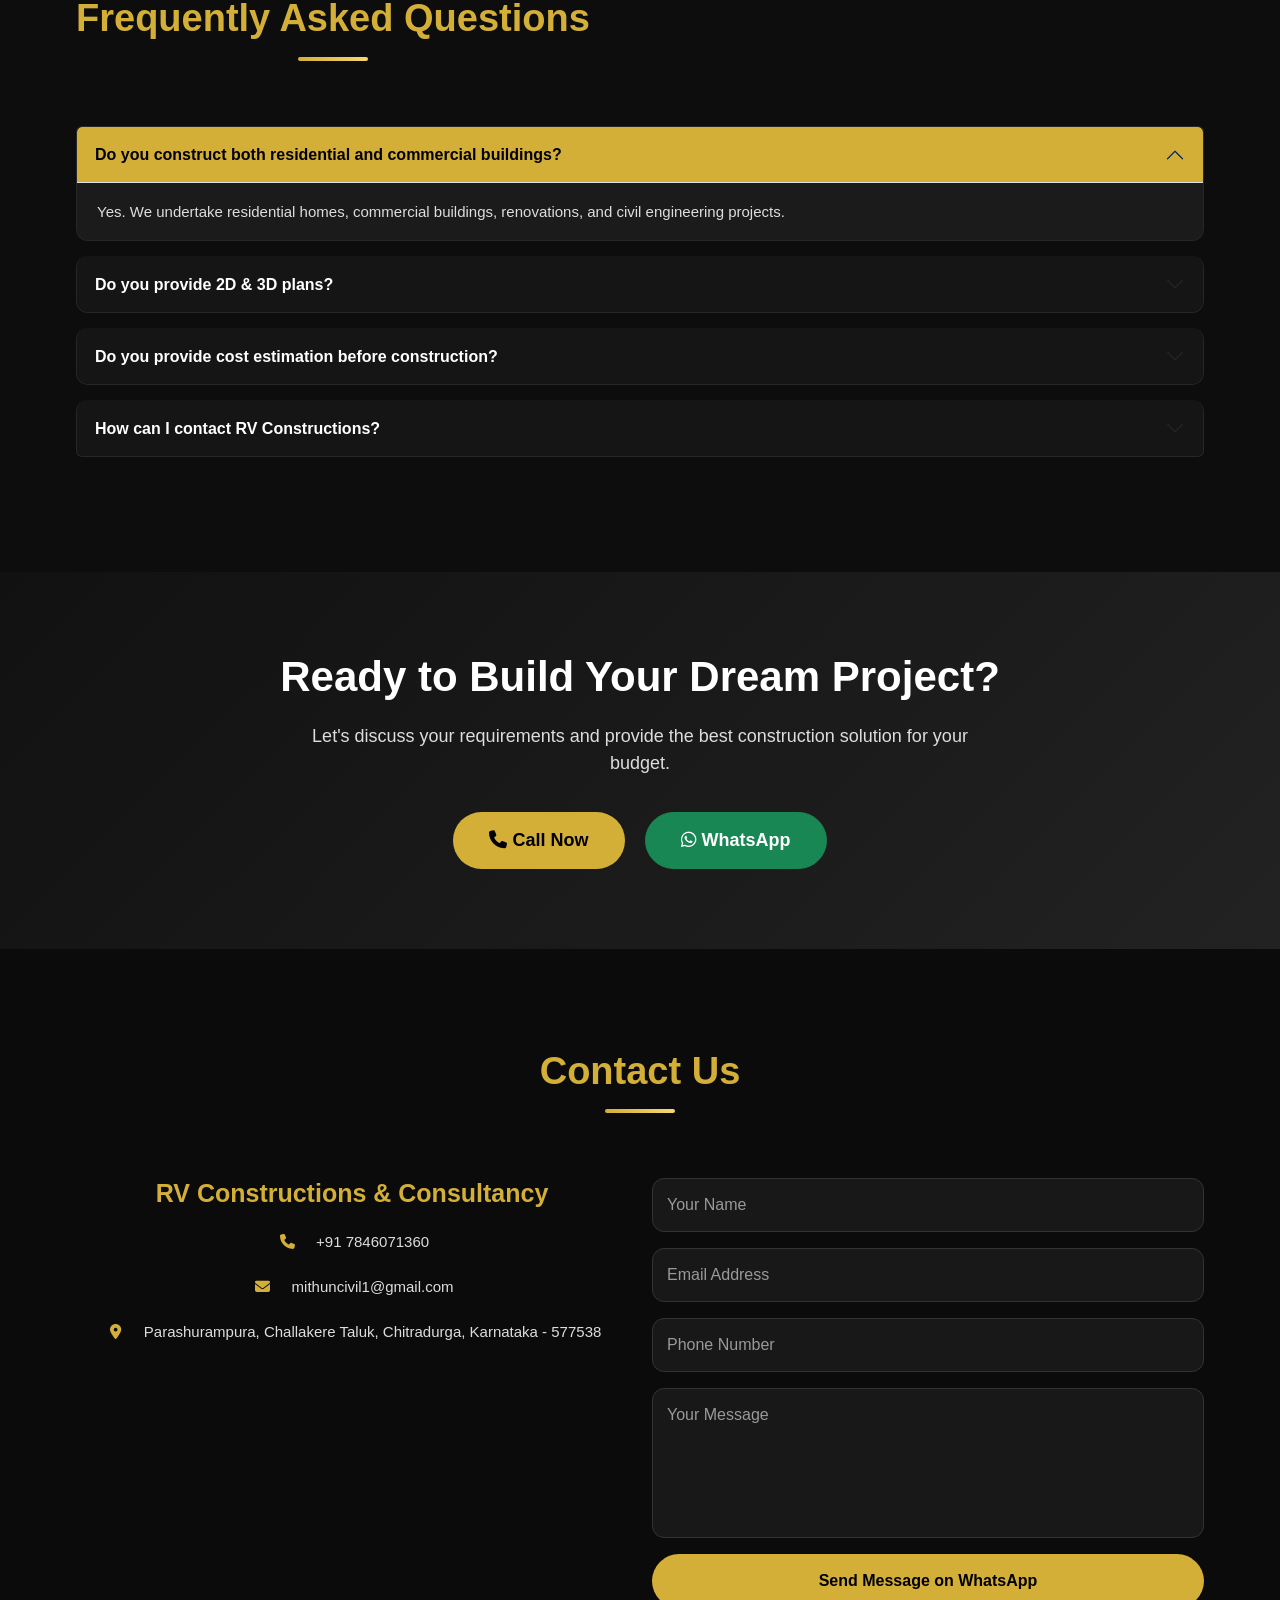
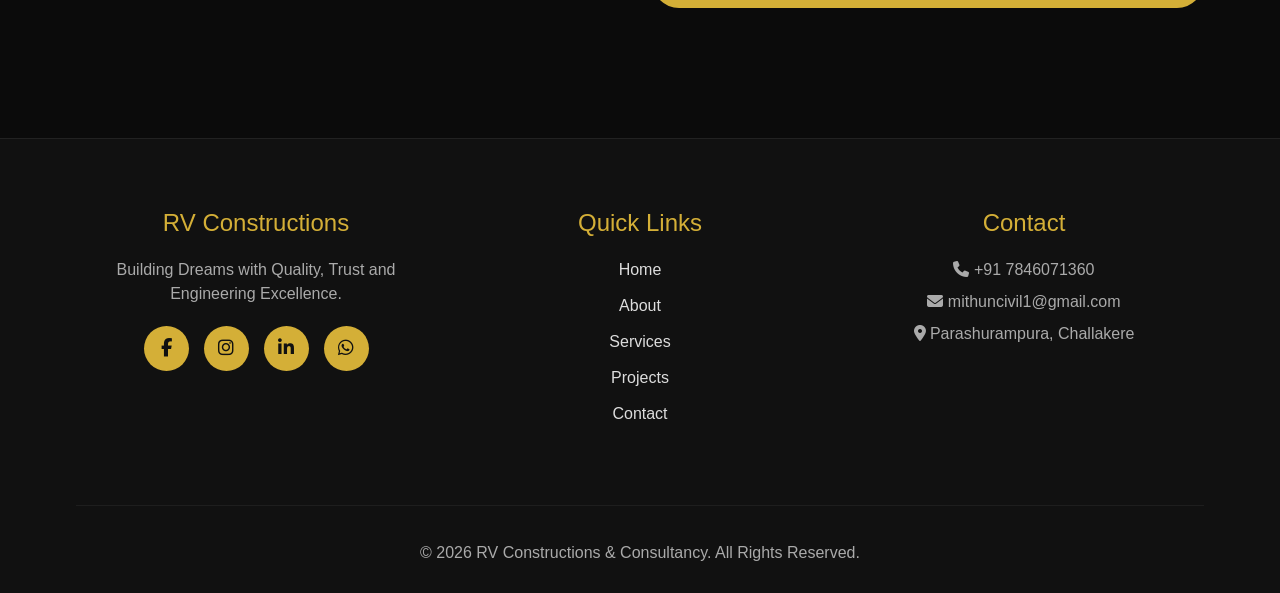
==== commit 383ca3bf: "effects modification" ====
--- a/index.html
+++ b/index.html
@@ -109,6 +109,7 @@
 <ul class="navbar-nav ms-auto">
 
 <li class="nav-item">
+    <a class="nav-link" href="#home">Home</a>
 </li>
 
 <li class="nav-item">
@@ -164,15 +165,20 @@
 
 <p>
 
-We provide professional civil engineering,
-construction,
-planning,
-estimation,
-interior,
-exterior
-and consultancy services.
-
-</p>
+Building dream homes, commercial buildings, and modern interiors with quality construction, 
+expert engineering, innovative design, and on-time project delivery across Karnataka.
+
+</p>
+
+<div class="hero-features">
+
+<div><i class="fa-solid fa-circle-check"></i> 100% Quality Work</div>
+
+<div><i class="fa-solid fa-circle-check"></i> On-Time Delivery</div>
+
+<div><i class="fa-solid fa-circle-check"></i> Transparent Pricing</div>
+
+</div>
 
 <div class="hero-btns">
 
--- a/css/style.css
+++ b/css/style.css
@@ -87,21 +87,22 @@
 =========================*/
 
 .navbar{
-
 background:rgba(0,0,0,.92);
-
 backdrop-filter:blur(12px);
-
 padding:12px 0;
-
 transition:.3s;
-
 box-shadow:0 8px 20px rgba(0,0,0,.25);
 
 }
 
+.navbar .container{
+
+display:flex;
+align-items:center;
+
+}
+
 .navbar-brand{
-
     color:white !important;
 
 }
@@ -232,7 +233,7 @@
     display:flex;
     align-items:center;
     position:relative;
-    padding:120px 0 80px;
+    padding:140px 0 80px;
 }
 
 
@@ -310,38 +311,33 @@
 =========================*/
 
 .btn{
-
     padding:14px 34px;
-
     border-radius:40px;
-
-    transition:var(--transition);
-
+    transition:all .35s ease;
     font-weight:600;
 
 }
 
 .btn-gold{
-
     background:var(--primary);
-
     color:#000;
 
 }
 
 .btn-gold:hover{
-
     background:#fff;
-
     color:#000;
-
     transform:translateY(-3px);
 
 }
 
 .btn-outline-light:hover{
-
     transform:translateY(-3px);
+
+}
+
+.btn:hover{
+    transform:translateY(-4px);
 
 }
 
@@ -350,36 +346,32 @@
 =========================*/
 
 .section-title{
-
     text-align:center;
-
-    margin-bottom:60px;
-
-    font-size:42px;
-
+    margin-bottom:50px;
+    font-size:38px;
     font-weight:700;
-
     color:var(--primary);
-
     position:relative;
+    display:inline-block;
 
 }
 
 .section-title::after{
-
     content:"";
-
-    width:90px;
-
+    width:70px;
+    left:0;
     height:4px;
-
-    background:var(--primary);
-
+    bottom:-12px;
+    background:linear-gradient(90deg,#d4af37,#f7d774);
     display:block;
-
     margin:15px auto;
-
-    border-radius:50px;
+    border-radius:20px;
+    transition:.4s;
+
+}
+
+section:hover .section-title::after{
+    width:150px;
 
 }
 
@@ -389,7 +381,9 @@
 
 .about img{
 
-    border-radius:20px;
+    margin-bottom:25px;
+
+    border-radius:18px;
 
 }
 
@@ -400,6 +394,12 @@
     line-height:1.9;
 
     margin-bottom:20px;
+
+}
+
+.about{
+
+text-align:center;
 
 }
 
@@ -490,23 +490,14 @@
 }
 
 .service-card{
-
-background:#171717;
-
-border:1px solid #2c2c2c;
-
-border-radius:18px;
-
-padding:25px;
-
-height:auto;
-
-overflow:visible;
-
-text-align:center;
-
-transition:.4s;
-
+    background:#171717;
+    border:1px solid #2c2c2c;
+    border-radius:18px;
+    padding:25px;
+    height:auto;
+    overflow:visible;
+    text-align:center;
+    transition:all .4s ease;
 
 }
 
@@ -520,17 +511,15 @@
 }
 
 .service-card:hover{
-
-    transform:translateY(-10px);
-
+    transform:translateY(-12px);
+    box-shadow:0 20px 45px rgba(0,0,0,.18);
     border-color:var(--primary);
-
-    box-shadow:0 15px 40px rgba(212,175,55,.15);
 
 }
 
 .service-card:hover .service-img{
     transform:scale(1.06);
+    filter:brightness(1.08);
 }
 
 
@@ -573,51 +562,39 @@
 ======================================*/
 
 .why-us{
-
     background:#111;
 
 }
 
 .why-us img{
-
     border-radius:20px;
+    box-shadow:0 20px 45px rgba(0,0,0,.18);
 
 }
 
 .why-box{
-
     background:#171717;
-
     padding:25px;
-
     border-radius:15px;
-
     margin-bottom:20px;
-
     border-left:4px solid var(--primary);
-
-    transition:.3s;
+    transition:.35s;
 
 }
 
 .why-box:hover{
-
     transform:translateX(8px);
 
 }
 
 .why-box h4{
-
     color:var(--primary);
-
     margin-bottom:12px;
 
 }
 
 .why-box p{
-
     color:#d5d5d5;
-
     line-height:1.8;
 
 }
@@ -628,14 +605,15 @@
 
 .stats{
     background:#080808;
-    padding:90px 0;
+    padding:60px 0;
 }
 
 .stats-card{
     background:#141414;
     border:1px solid #2a2a2a;
-    border-radius:20px;
-    padding:28px 18px;
+    border-radius:15px;
+    padding:25px 15px;
+    margin-bottom:15px;
     height:100%;
     transition:.35s;
     min-height:220px;
@@ -652,22 +630,29 @@
 
 .stats h2{
     color:#D4AF37;
-    font-size:58px;
+    font-size:32px;
     font-weight:700;
     margin-bottom:8px;
 }
 
 .stats p{
     color:#ddd;
-    font-size:22px;
+    font-size:15px;
     font-weight:600;
     margin:0;
 }
 
 .stats-card i{
-    font-size:40px;
+    font-size:32px;
     color:#D4AF37;
     margin-bottom:15px;
+}
+
+.stats-card:hover i{
+    transform:scale(1.15);
+    transition:.35s;
+    color:#d4af37;
+
 }
 
 /*======================================
@@ -683,6 +668,7 @@
     border-radius:18px;
     border:1px solid #2a2a2a;
     transition:.4s;
+    margin-bottom:25px;
 }
 
 .project-image{
@@ -692,9 +678,10 @@
 
 .project-image img{
     width:100%;
-    height:280px;
+    height:240px;
     object-fit:cover;
-    transition:.6s;
+    transition:transform .5s ease;
+    border-radius:15px;
 }
 
 .project-overlay{
@@ -709,17 +696,19 @@
     );
 
     transform:translateY(100%);
-    transition:.5s;
+    transition:.4s;
 }
 
 .project-overlay h4{
     color:#D4AF37;
     margin-bottom:10px;
+    font-size:20px;
 }
 
 .project-overlay p{
     color:white;
     margin:0;
+    font-size:14px;
 }
 
 .project-card:hover img{
@@ -728,6 +717,10 @@
 
 .project-card:hover .project-overlay{
     transform:translateY(0);
+}
+
+.project-card:hover .project-image img{
+    transform:scale(1.08);
 }
 
 .project-card:hover{
@@ -749,7 +742,7 @@
 
     width:100%;
 
-    height:300px;
+    height:250px;
 
     object-fit:cover;
 
@@ -766,6 +759,12 @@
     transform:scale(1.05);
 
     box-shadow:0 15px 35px rgba(212,175,55,.2);
+
+}
+
+.gallery .row{
+
+row-gap:20px;
 
 }
 
@@ -780,42 +779,29 @@
 }
 
 .testimonial-card{
-
     max-width:800px;
-
     margin:auto;
-
     background:#1b1b1b;
-
-    padding:50px;
-
-    border-radius:20px;
-
+    padding:25px;
+    border-radius:15px;
     text-align:center;
-
     border:1px solid #333;
+    margin-bottom:20px;
 
 }
 
 .testimonial-card p{
-
-    font-size:20px;
-
+    font-size:15px;
     color:#ddd;
-
-    line-height:1.9;
-
+    line-height:1.7;
     font-style:italic;
 
 }
 
 .testimonial-card h5{
-
     color:gold;
-
-    margin-top:25px;
-
-    font-size:28px;
+    margin-top:15px;
+    font-size:18px;
 
 }
 
@@ -824,6 +810,14 @@
     color:var(--primary);
 
     font-weight:600;
+
+}
+
+.stars{
+
+font-size:20px;
+
+margin-bottom:15px;
 
 }
 
@@ -874,78 +868,71 @@
 ======================================*/
 
 .contact{
-
     background:#0b0b0b;
+    text-align:center;
 
 }
 
 .contact h4{
-
     color:var(--primary);
-
-    margin-bottom:25px;
-
+    font-size:25px;
+    margin-bottom:20px;
     font-weight:600;
 
 }
 
 .contact p{
-
     color:#ddd;
-
     margin-bottom:18px;
-
-    font-size:17px;
+    font-size:15px;
+    line-height:1.8;
 
 }
 
 .contact i{
-
     color:var(--primary);
-
     margin-right:12px;
-
     width:25px;
 
 }
 
 .contact .form-control{
-
     background:#181818;
-
     border:1px solid #333;
-
     color:white;
-
-    padding:16px;
-
+    padding:14px;
     border-radius:12px;
-
-    margin-bottom:18px;
+    font-size:16px;
+    margin-bottom:15px;
 
 }
 
 .contact .form-control:focus{
-
     border-color:var(--primary);
-
     box-shadow:none;
-
     background:#181818;
-
     color:white;
 
 }
 
 .contact textarea{
-
     resize:none;
 
 }
 
 .contact ::placeholder{
-
     color:#999;
+
+}
+
+.contact .col-lg-6{
+    margin-bottom:30px;
+
+}
+
+.contact .btn{
+    padding:14px;
+    font-size:16px;
 
 }
 
@@ -954,28 +941,43 @@
 ======================================*/
 
 footer{
-
     background:#050505;
-
-    padding:45px 0;
-
+    padding:50px 0 30px;
+    text-align:center;
     border-top:1px solid #222;
 
 }
 
+footer .col-lg-4{
+    margin-bottom:28px;
+
+}
+
 footer h4{
-
     color:var(--primary);
-
     margin-bottom:15px;
 
 }
 
 footer p{
-
     color:#aaa;
-
     margin-bottom:8px;
+
+}
+
+.footer-links{
+    padding-left:0;
+    list-style:none;
+
+}
+
+.footer-links li{
+    margin-bottom:10px;
+
+}
+
+.footer-social{
+    justify-content:center;
 
 }
 
@@ -984,45 +986,27 @@
 ======================================*/
 
 .whatsapp{
-
     position:fixed;
-
     right:25px;
-
     bottom:25px;
-
     width:60px;
-
     height:60px;
-
     background:#25D366;
-
     border-radius:50%;
-
     display:flex;
-
     justify-content:center;
-
     align-items:center;
-
     color:#fff;
-
     font-size:30px;
-
     text-decoration:none;
-
     z-index:9999;
-
     transition:.3s;
-
     box-shadow:0 10px 25px rgba(0,0,0,.35);
 
 }
 
 .whatsapp:hover{
-
     transform:scale(1.1);
-
     color:#fff;
 
 }
@@ -1032,42 +1016,31 @@
 ======================================*/
 
 #topBtn{
-
     position:fixed;
-
     left:25px;
-
-    bottom:25px;
-
+    bottom:50px;
     width:55px;
-
     height:55px;
-
     border:none;
-
     border-radius:50%;
-
-    background:var(--primary);
-
-    color:#000;
-
+    background:linear-gradient(135deg,#d4af37,#f7d774);
+    color:#111;
+    box-shadow:0 10px 25px rgba(212,175,55,.4);
     font-size:22px;
-
     cursor:pointer;
-
     display:none;
-
     z-index:9999;
-
     transition:.3s;
 
 }
 
 #topBtn:hover{
-
     transform:translateY(-5px);
-
-}
+    box-shadow:0 15px 30px rgba(212,175,55,.6);
+
+}
+
+
 
 /*======================================
  SCROLLBAR
@@ -1168,7 +1141,8 @@
 margin-top:15px;
 
 border-radius:10px;
-
+max-width:650px;
+margin-left:auto;
 }
 
 .nav-link{
@@ -1181,7 +1155,7 @@
 
 text-align:center;
 
-padding-top:120px;
+padding:140px 0 80px;
 
 min-height:auto;
 
@@ -1223,34 +1197,36 @@
 
 .about img{
 
+margin-bottom:25px;
+
+border-radius:18px;
+
+}
+
+.founder{
+
+text-align:center;
+
+}
+
+.founder-img{
+
+margin-bottom:35px;
+
+}
+
+.stats .col-md-3{
+
+margin-bottom:30px;
+
+}
+
+.contact .col-lg-6{
+
 margin-bottom:40px;
 
 }
 
-.founder{
-
-text-align:center;
-
-}
-
-.founder-img{
-
-margin-bottom:35px;
-
-}
-
-.stats .col-md-3{
-
-margin-bottom:30px;
-
-}
-
-.contact .col-lg-6{
-
-margin-bottom:40px;
-
-}
-
 }
 
 /* Mobile */
@@ -1361,19 +1337,7 @@
 
 }
 
-#topBtn{
-
-width:50px;
-
-height:50px;
-
-left:18px;
-
-bottom:18px;
-
-font-size:18px;
-
-}
+
 
 footer{
 
@@ -1532,11 +1496,11 @@
 
 position:fixed;
 
-bottom:25px;
+bottom:20px;
 
 right:25px;
 
-width:65px;
+width:60px;
 
 height:65px;
 
@@ -1556,14 +1520,12 @@
 
 text-decoration:none;
 
-box-shadow:0 8px 20px rgba(0,0,0,.35);
-
 z-index:9999;
 
 transition:.3s;
 
 animation:pulse 2s infinite;
-
+box-shadow:0 10px 25px rgba(37,211,102,.4);
 }
 
 .whatsapp-float:hover{
@@ -1602,50 +1564,39 @@
 =========================*/
 
 .call-float{
-
-position:fixed;
-
-bottom:105px;
-
-right:25px;
-
-width:65px;
-
-height:65px;
-
-background:#D4AF37;
-
-border-radius:50%;
-
-display:flex;
-
-justify-content:center;
-
-align-items:center;
-
-font-size:28px;
-
-color:#000;
-
-text-decoration:none;
-
-box-shadow:0 8px 20px rgba(0,0,0,.35);
-
-z-index:9999;
-
-transition:.3s;
-
-}
+    position:fixed;
+    bottom:95px;
+    right:25px;
+    width:65px;
+    height:65px;
+    background:linear-gradient(135deg,#d4af37,#f7d774);
+    border-radius:50%;
+    display:flex;
+    justify-content:center;
+    align-items:center;
+    font-size:28px;
+    color:#111;
+    border-radius:50%;
+    text-decoration:none;
+    box-shadow:0 10px 25px rgba(209, 171, 46, 0.4);
+    z-index:999;
+    transition:.35s;
+    animation:pulse 2s infinite;
+}
+
+
 
 .call-float:hover{
-
-transform:scale(1.12);
-
-background:#ffffff;
-
-color:#000;
-
-}
+    transform:translateY(-5px);
+    background:#ffffff;
+    box-shadow:0 15px 30px rgba(212,175,55,.6);
+    color:#111;
+
+}
+
+
+
+
 
 /*=========================
 FOOTER
@@ -1716,7 +1667,7 @@
 
 .hero-slider-img{
     width:100%;
-    height:500px;
+    height:600px;
     object-fit:cover;
     border-radius:20px;
 }
@@ -1897,32 +1848,25 @@
 @media (max-width:768px){
 
 .whatsapp-float{
-
-width:58px;
-
-height:58px;
-
-font-size:30px;
-
-right:15px;
-
-bottom:15px;
+    width:60px;
+    height:58px;
+    font-size:30px;
+    right:15px;
+    bottom:20px;
 
 }
 
 .call-float{
-
-width:58px;
-
-height:58px;
-
-font-size:24px;
-
-right:15px;
-
-bottom:85px;
-
-}
+    width:58px;
+    height:58px;
+    font-size:24px;
+    right:15px;
+    bottom:95px;
+
+}
+
+
+
 
 /* Mobile Logo */
 
@@ -1977,6 +1921,7 @@
     padding-bottom:60px;
     display:flex;
     align-items:flex-start;
+    padding:140px 0 80px;
 }
 
 .service-img{
@@ -2040,16 +1985,21 @@
 ======================================*/
 
 .process{
-
-background:#0d0d0d;
-
-}
+    background:#0d0d0d;
+
+}
+
+.process .row{
+    row-gap:20px;
+
+}
+
 
 .process-card{
 
 background:#171717;
-padding:35px 20px;
-border-radius:18px;
+padding:20px 15px;
+border-radius:15px;
 text-align:center;
 height:100%;
 transition:.35s;
@@ -2067,35 +2017,40 @@
 
 .process-icon{
 
-width:80px;
-height:80px;
-margin:auto;
+width:60px;
+height:60px;
+margin:0 auto 15px;
 margin-bottom:20px;
 background:#D4AF37;
 border-radius:50%;
 display:flex;
 justify-content:center;
 align-items:center;
-font-size:32px;
+font-size:24px;
 color:#000;
 
 }
 
 .process-card h5{
-
-margin-bottom:12px;
-font-weight:700;
+    margin-bottom:10px;
+    font-weight:700;
+    font-size:18px;
 
 }
 
 .process-card p{
-
-color:#bbb;
-font-size:14px;
-line-height:1.7;
-
-}
-
+    color:#bbb;
+    font-size:14px;
+    line-height:1.6;
+
+}
+
+
+.process-card:hover .process-icon{
+    transform:rotate(12deg) scale(1.1);
+    transition:.35s;
+
+}
 
 /*======================================
 CLIENT TESTIMONIALS
@@ -2137,13 +2092,11 @@
 ======================================*/
 
 .faq{
-
 background:#0d0d0d;
 
 }
 
 .accordion-item{
-
 background:#151515;
 border:1px solid rgba(255,255,255,.08);
 margin-bottom:15px;
@@ -2153,30 +2106,30 @@
 }
 
 .accordion-button{
-
 background:#151515;
 color:#fff;
 font-weight:600;
+font-size:16px;
+padding:18px;
 
 }
 
 .accordion-button:not(.collapsed){
-
 background:#D4AF37;
 color:#000;
 
 }
 
 .accordion-button:focus{
-
 box-shadow:none;
 
 }
 
 .accordion-body{
-
 background:#1b1b1b;
 color:#ddd;
+font-size:15px;
+line-height:1.7;
 
 }
 
@@ -2393,6 +2346,267 @@
 }
 
 
+
+/* ======================================
+   MOBILE RESPONSIVE
+====================================== */
+
+@media (max-width: 768px) {
+
+.hero{
+
+padding:120px 0 60px;
+
+text-align:center;
+
+}
+
+.hero h1{
+
+font-size:2rem;
+
+line-height:1.3;
+
+margin-bottom:20px;
+
+}
+
+.hero p{
+
+font-size:16px;
+
+line-height:1.7;
+
+padding:0 10px;
+
+}
+
+.hero-btns{
+
+display:flex;
+
+flex-direction:column;
+
+gap:15px;
+
+margin-top:25px;
+
+}
+
+.hero-btns .btn{
+
+width:100%;
+
+}
+
+.hero-slider-img{
+
+height:260px;
+
+object-fit:cover;
+
+border-radius:18px;
+
+margin-top:30px;
+
+}
+
+}
+
+/* Navbar */
+
+.navbar{
+
+padding:10px 0;
+
+}
+
+.logo{
+
+    display:flex;
+    align-items:center;
+    gap: 15px;
+
+}
+
+.logo-icon{
+
+width:42px;
+
+height:42px;
+
+font-size:18px;
+
+}
+
+.logo-text h3{
+
+font-size:18px;
+
+margin:0;
+
+}
+
+.logo-text span{
+
+font-size:10px;
+
+display:block;
+
+line-height:1.2;
+
+}
+
+.navbar-toggler{
+
+padding:6px 10px;
+
+font-size:14px;
+
+border:none;
+
+}
+
+.navbar-collapse{
+
+background:#111;
+
+padding:15px;
+
+margin-top:12px;
+
+border-radius:12px;
+
+}
+
+.navbar-nav .nav-link{
+
+padding:12px 0;
+
+text-align:center;
+
+font-size:17px;
+
+}
+
+.service-card{
+
+padding:20px;
+
+margin-bottom:20px;
+
+border-radius:15px;
+
+}
+
+.service-img{
+
+height:220px;
+
+object-fit:cover;
+
+border-radius:12px;
+
+}
+
+.service-card h4{
+
+font-size:20px;
+
+}
+
+.service-card p{
+
+font-size:15px;
+
+line-height:1.7;
+
+}
+
+@media (max-width:991px){
+
+.navbar-collapse{
+
+background:#111;
+padding:20px;
+margin-top:15px;
+border-radius:15px;
+box-shadow:0 15px 35px rgba(0,0,0,.35);
+
+}
+
+.navbar-nav{
+
+text-align:center;
+
+}
+
+.navbar-nav .nav-link{
+
+padding:12px 0;
+
+}
+
+}
+
+.hero-features{
+
+margin:25px 0;
+
+}
+
+.hero-features div{
+
+margin-bottom:12px;
+font-size:17px;
+font-weight:500;
+
+}
+
+.hero-features i{
+
+color:#d4af37;
+margin-right:10px;
+
+}
+
+
+::selection{
+
+background:#d4af37;
+color:#111;
+
+}
+
+
+::-webkit-scrollbar{
+
+width:10px;
+
+}
+
+::-webkit-scrollbar-track{
+
+background:#111;
+
+}
+
+::-webkit-scrollbar-thumb{
+
+background:linear-gradient(#d4af37,#f7d774);
+
+border-radius:20px;
+
+}
+
+::-webkit-scrollbar-thumb:hover{
+
+background:#d4af37;
+
+}
+
+
+
 /*======================================
  END OF STYLE.CSS
 ======================================*/
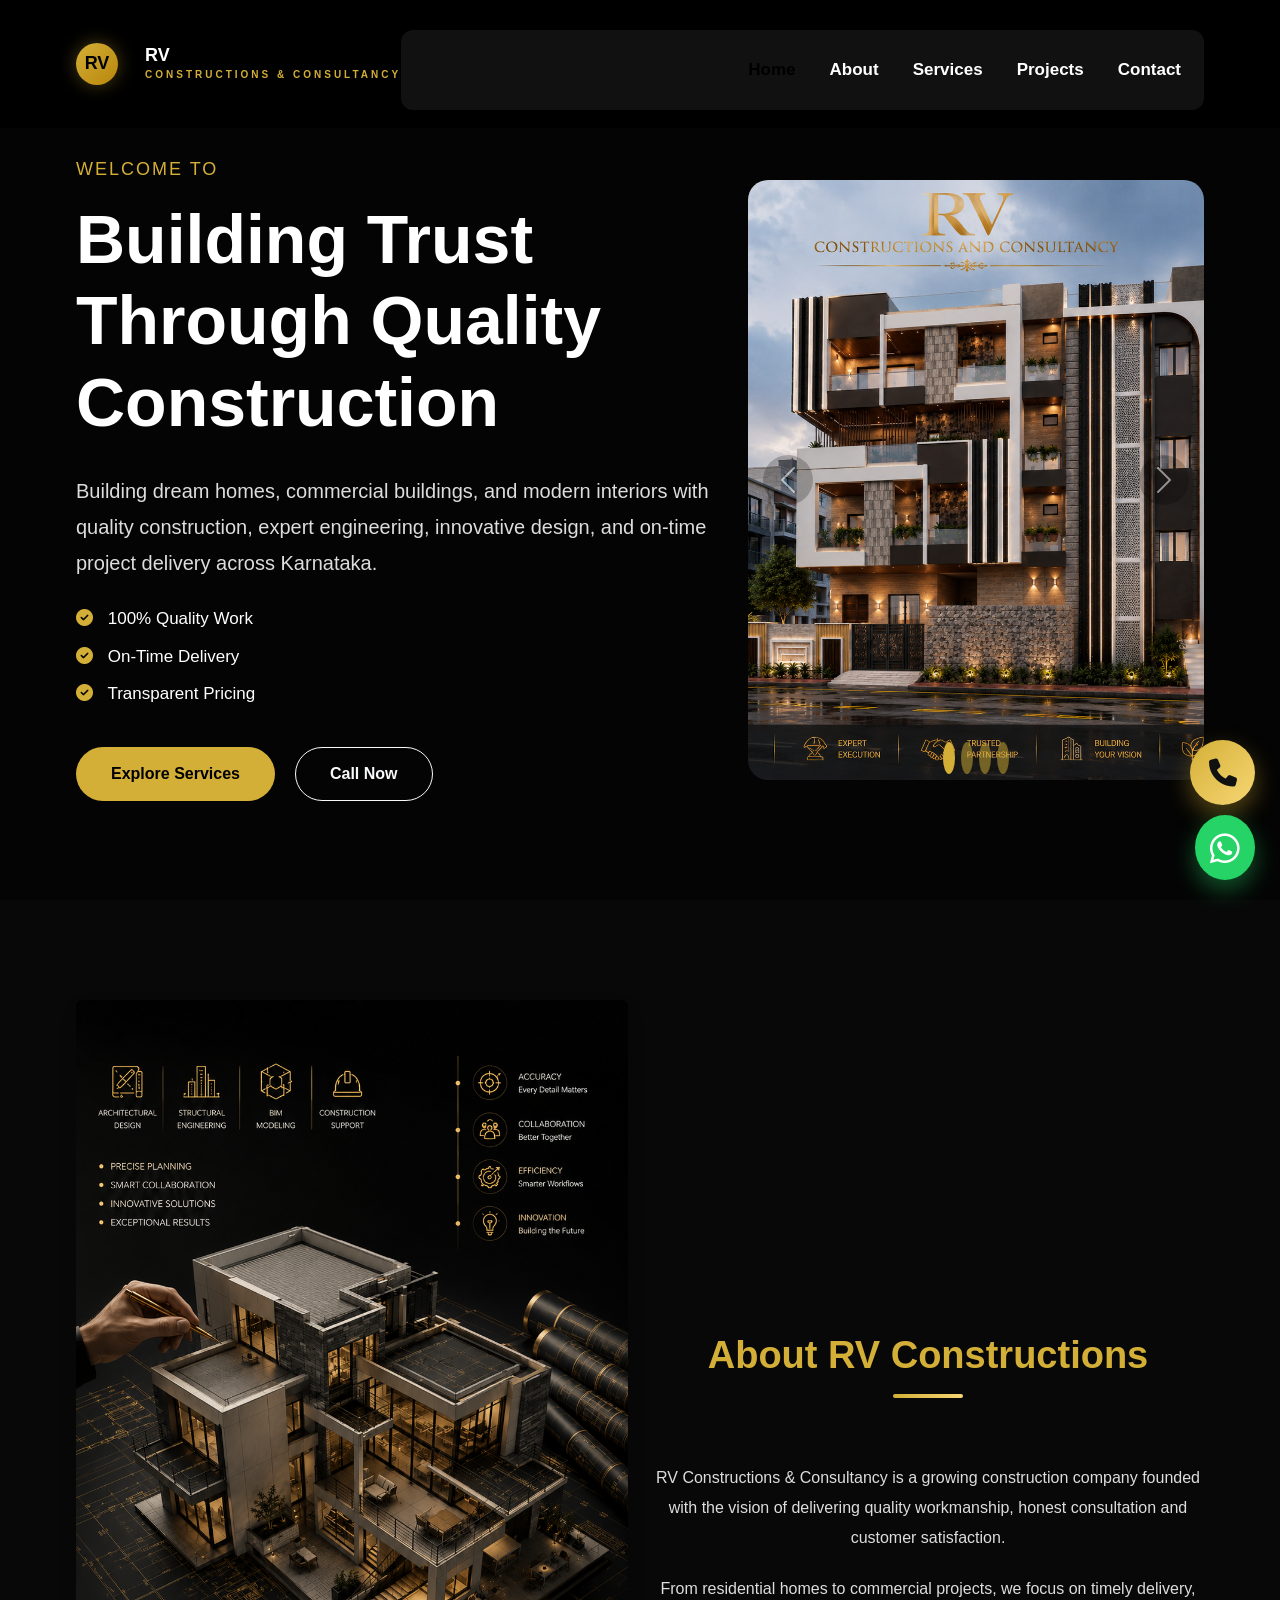
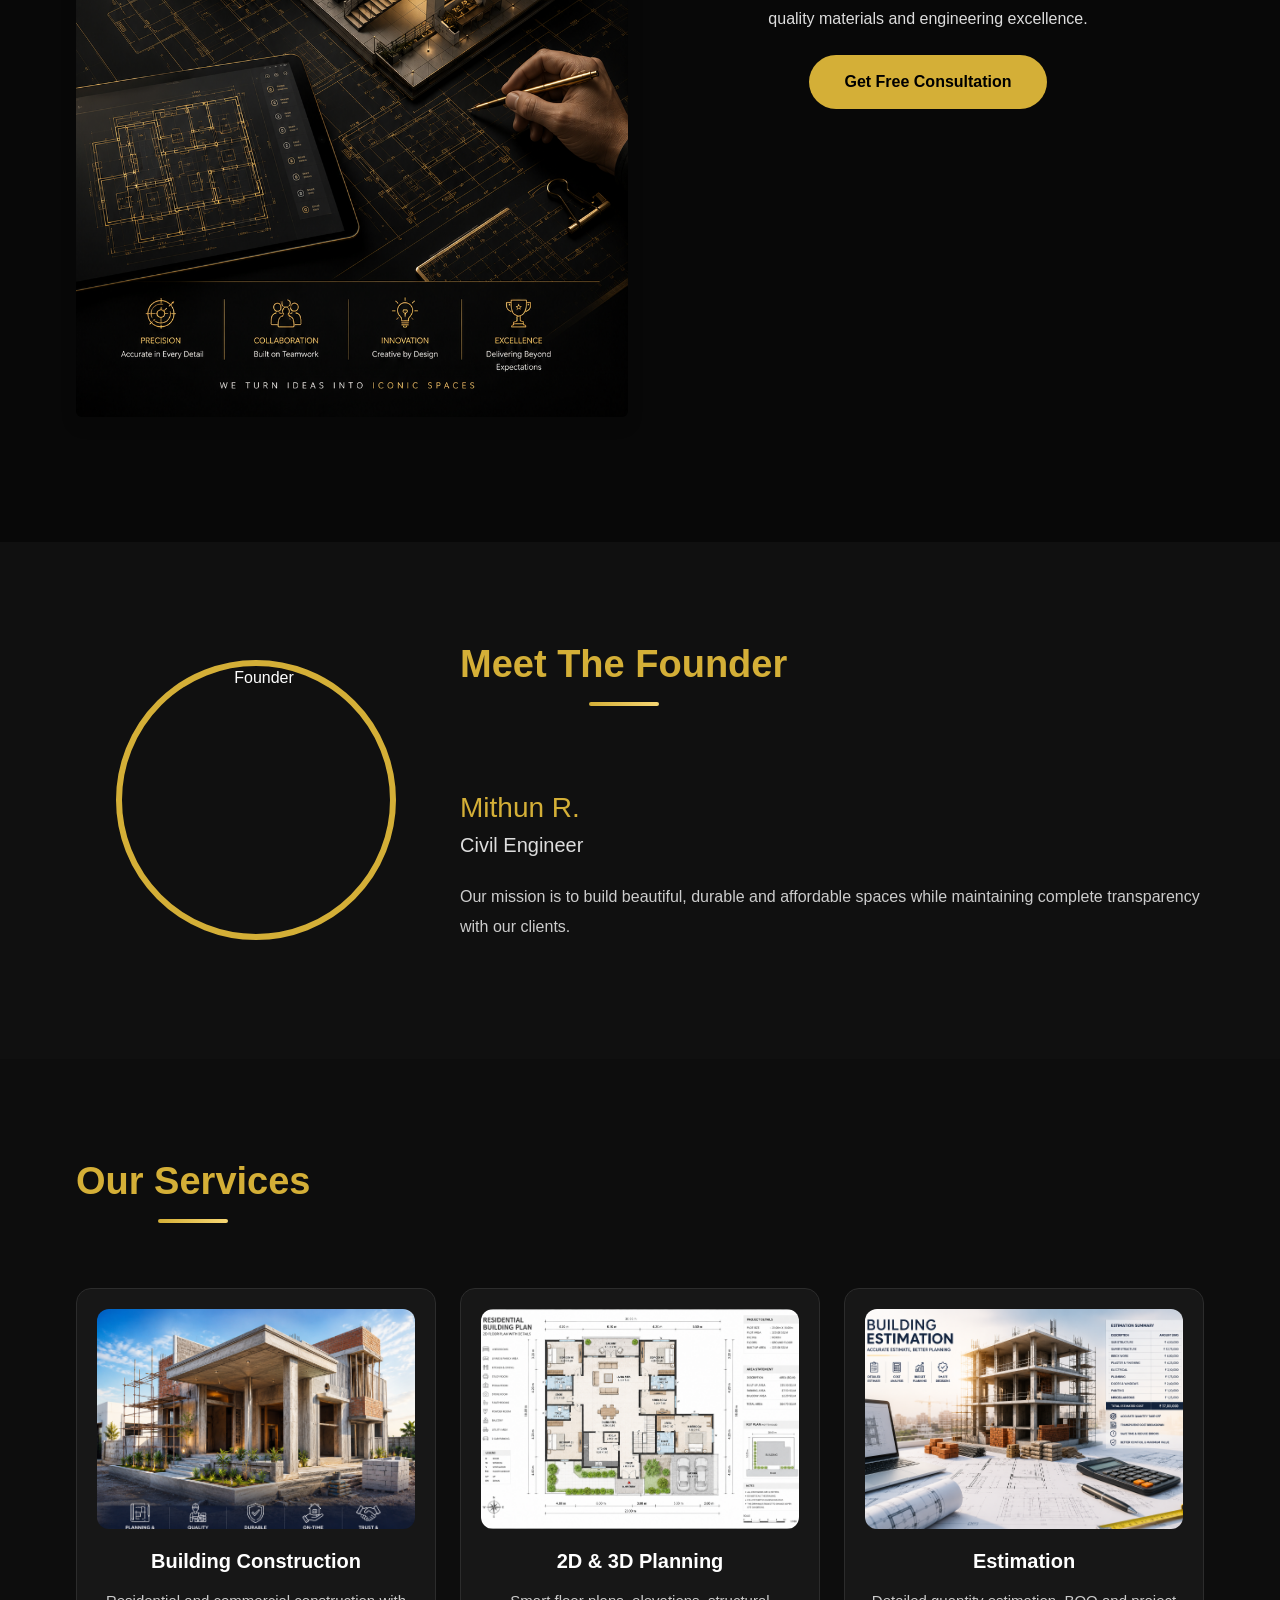
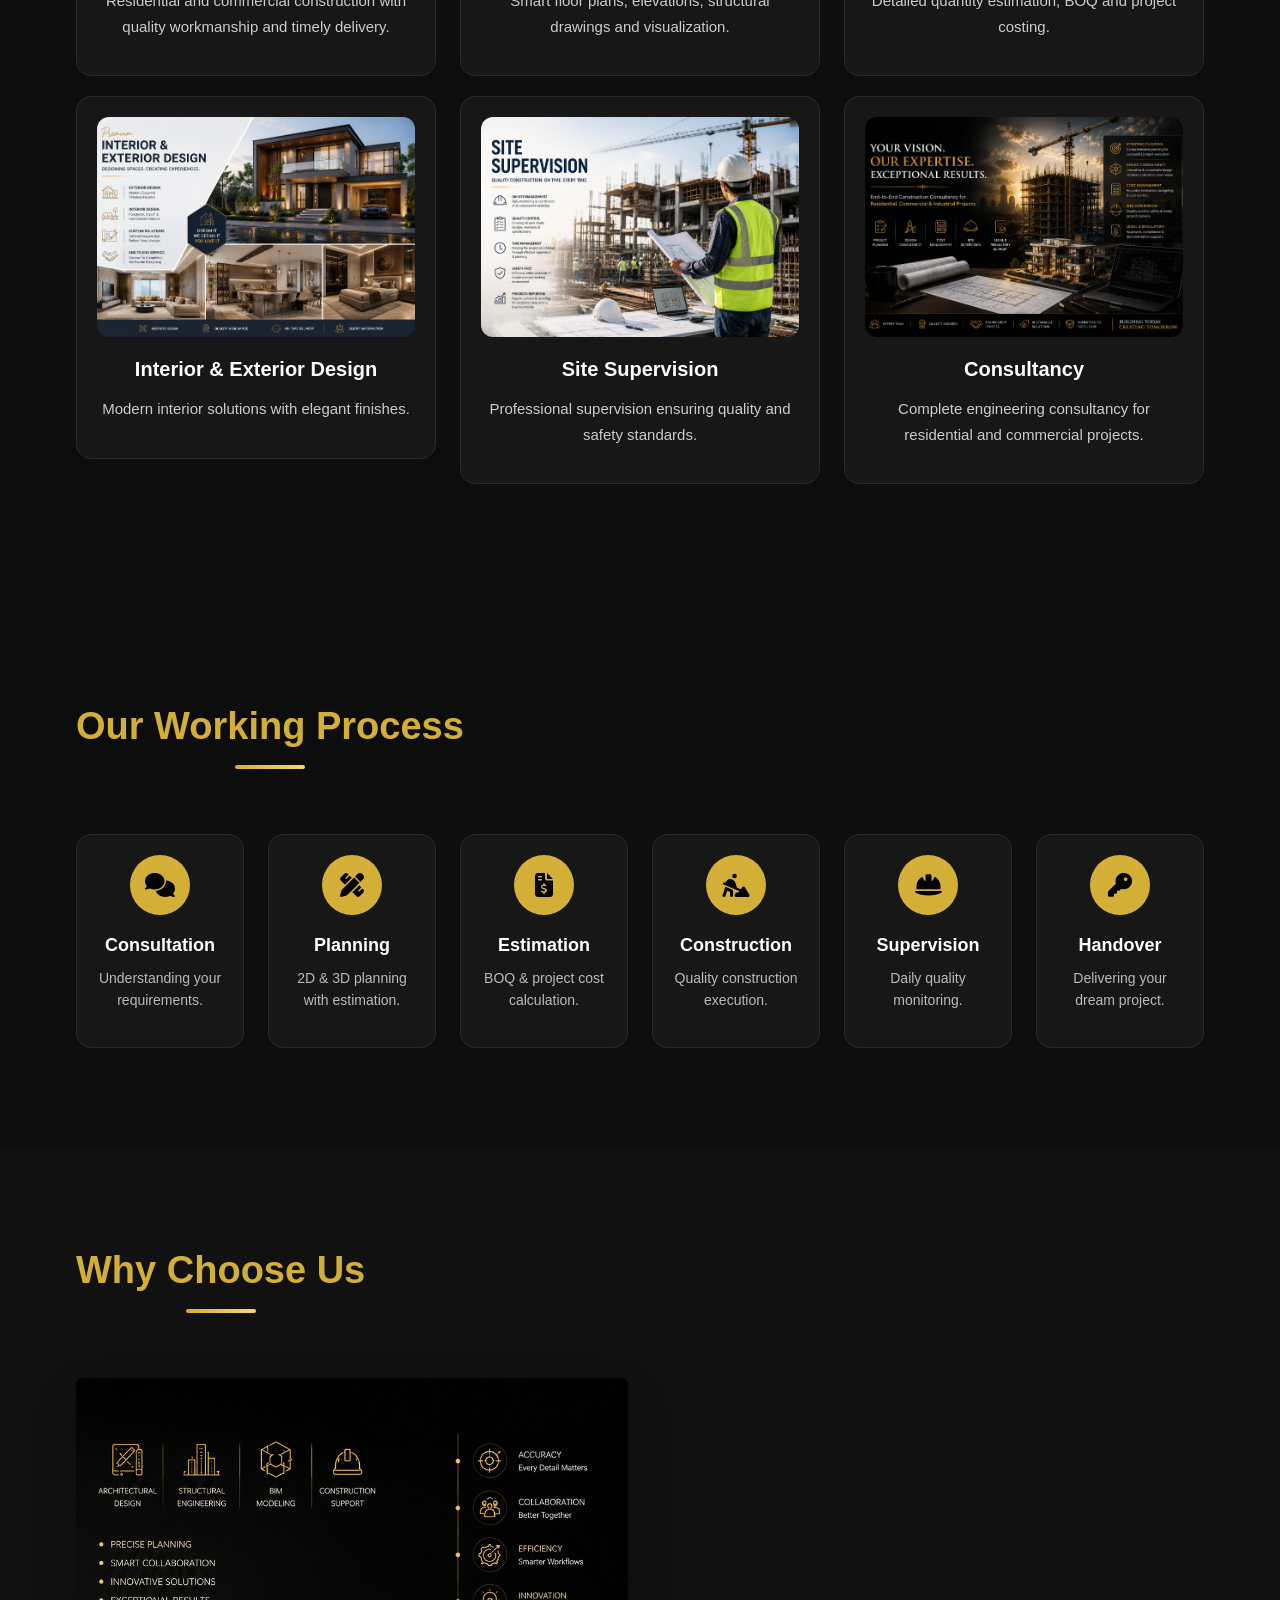
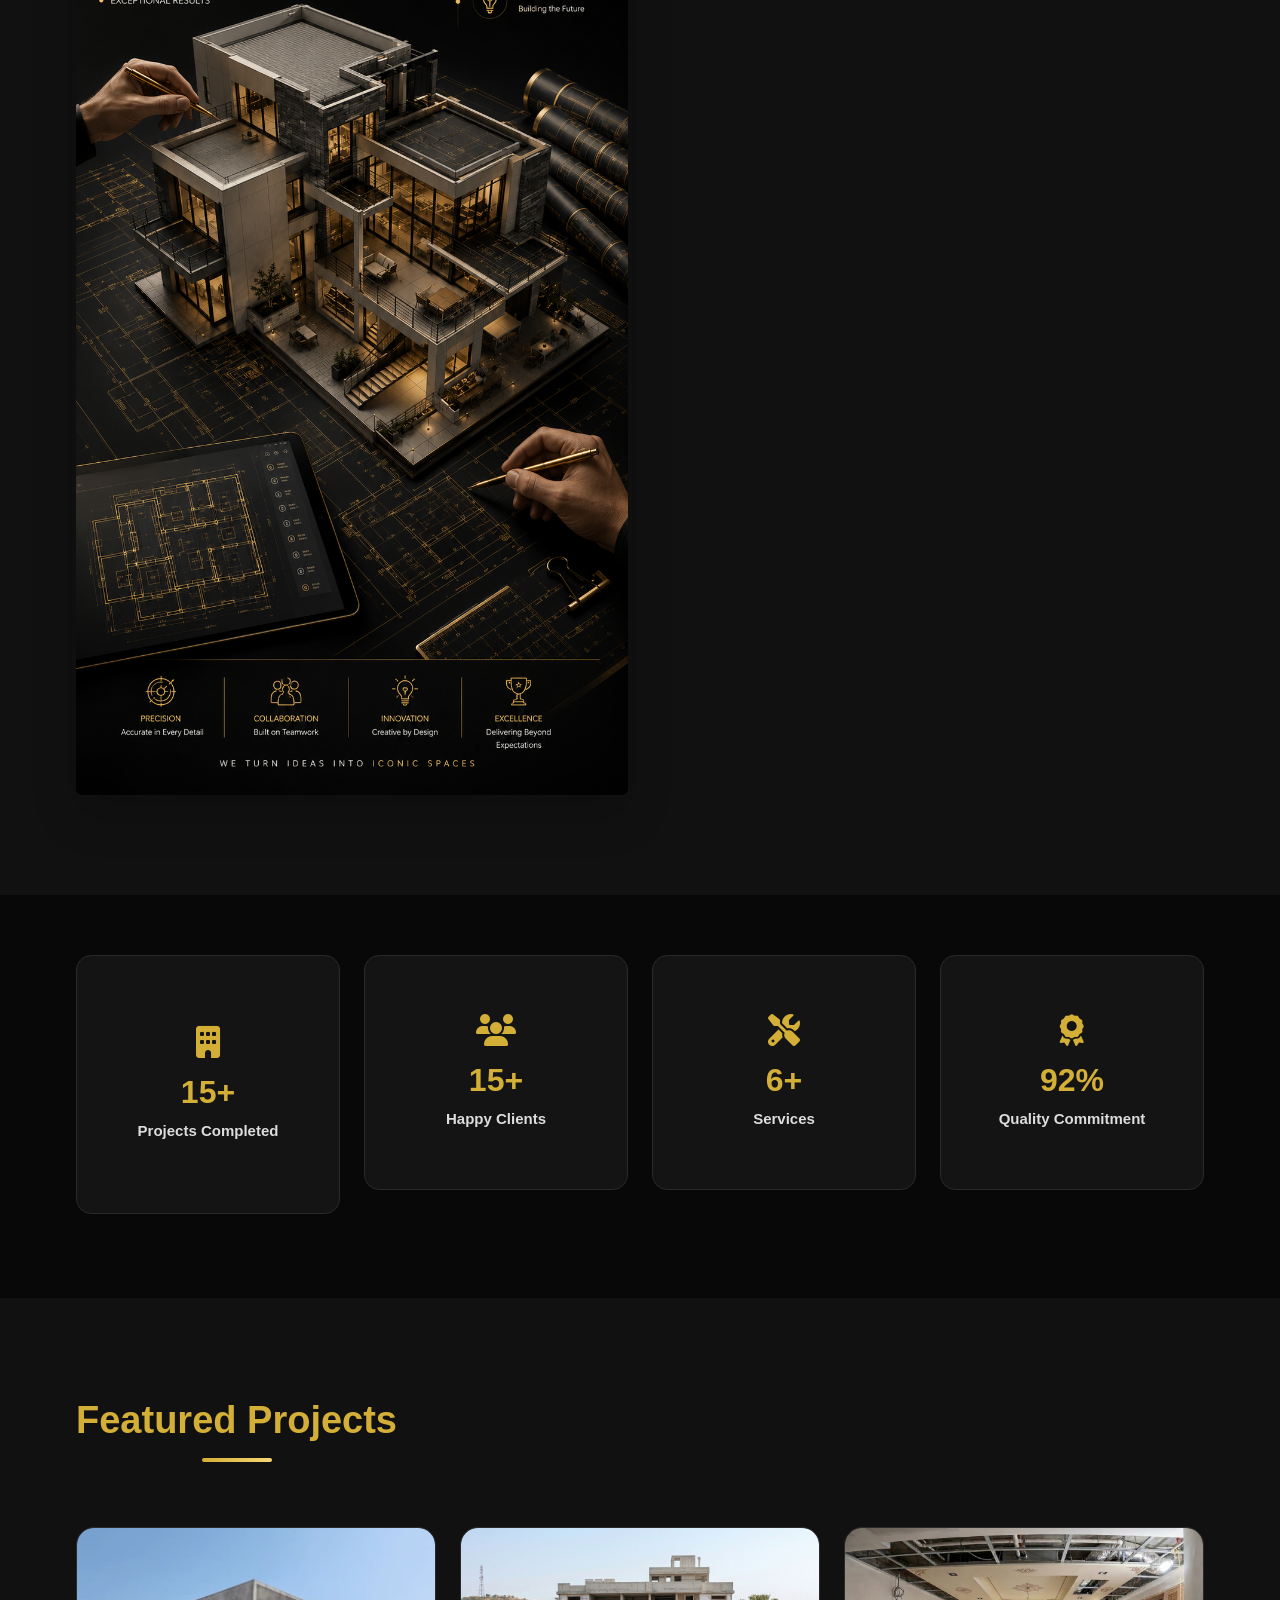
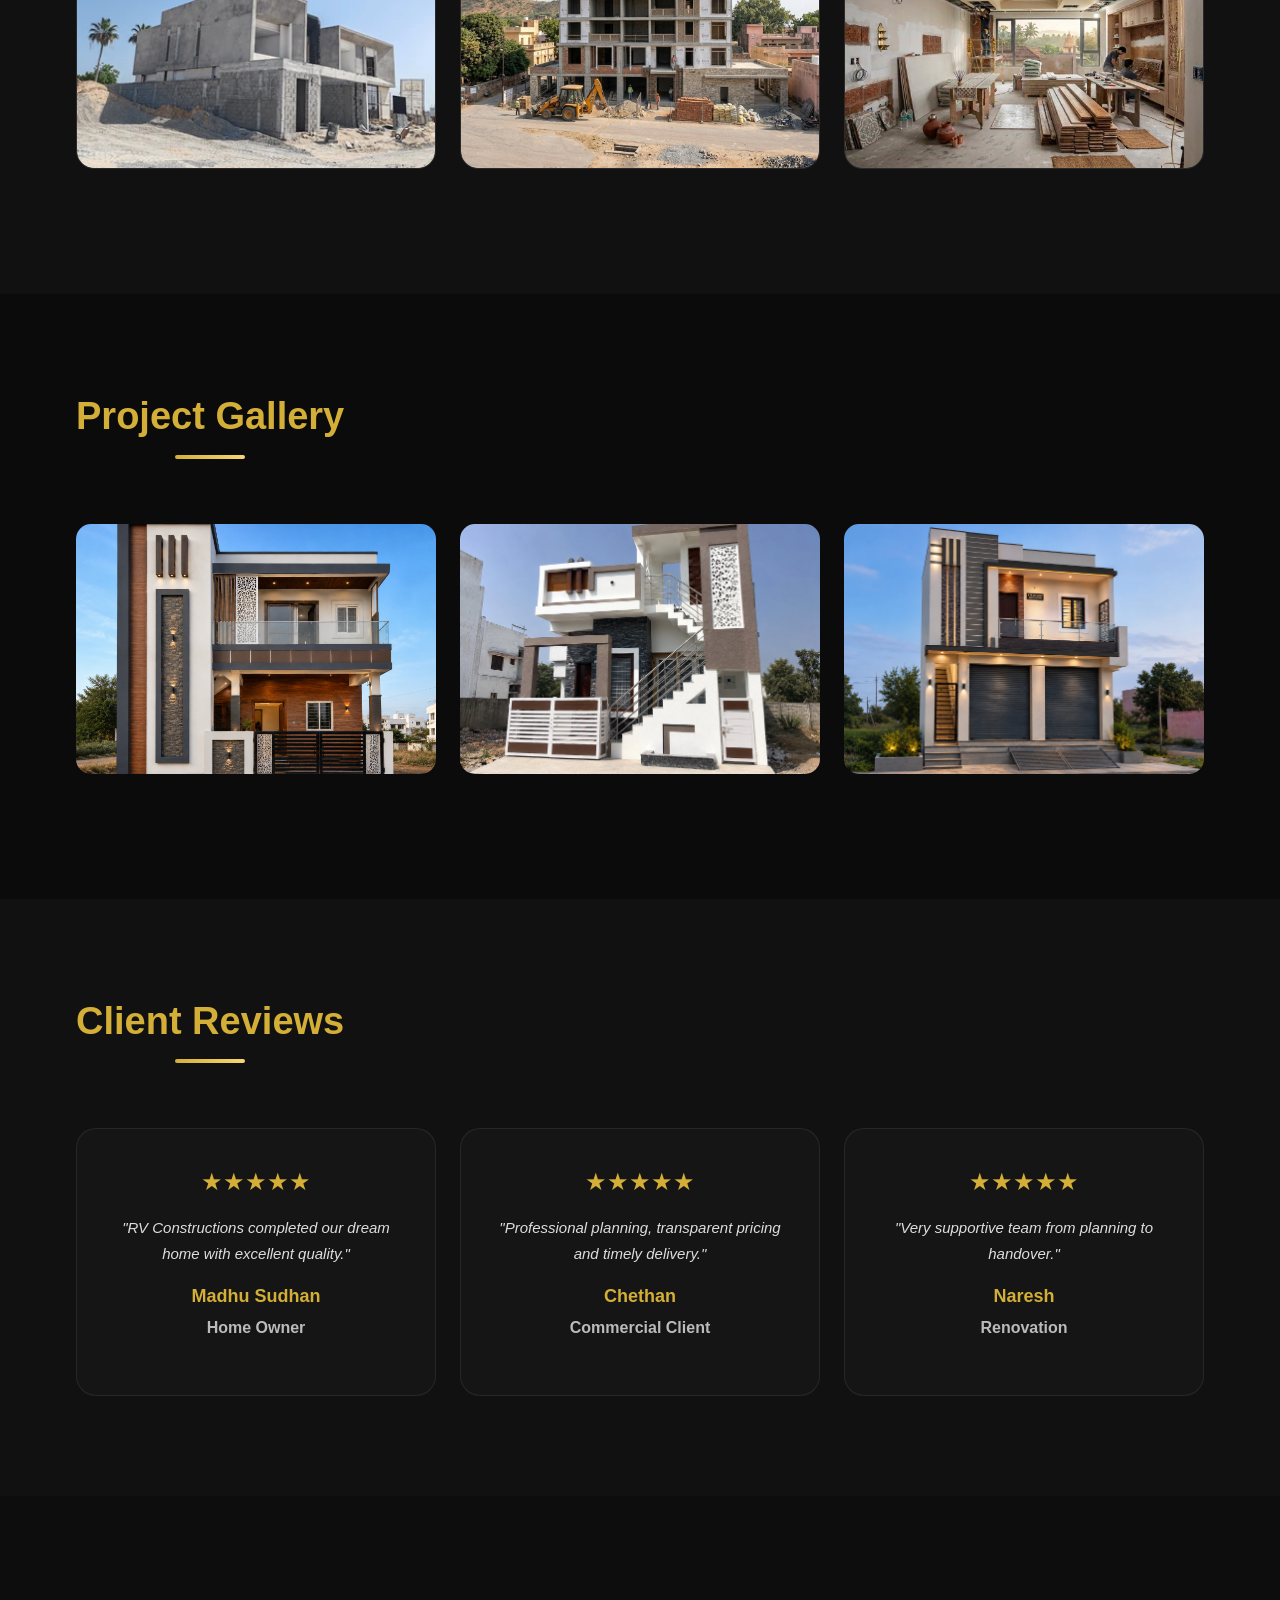
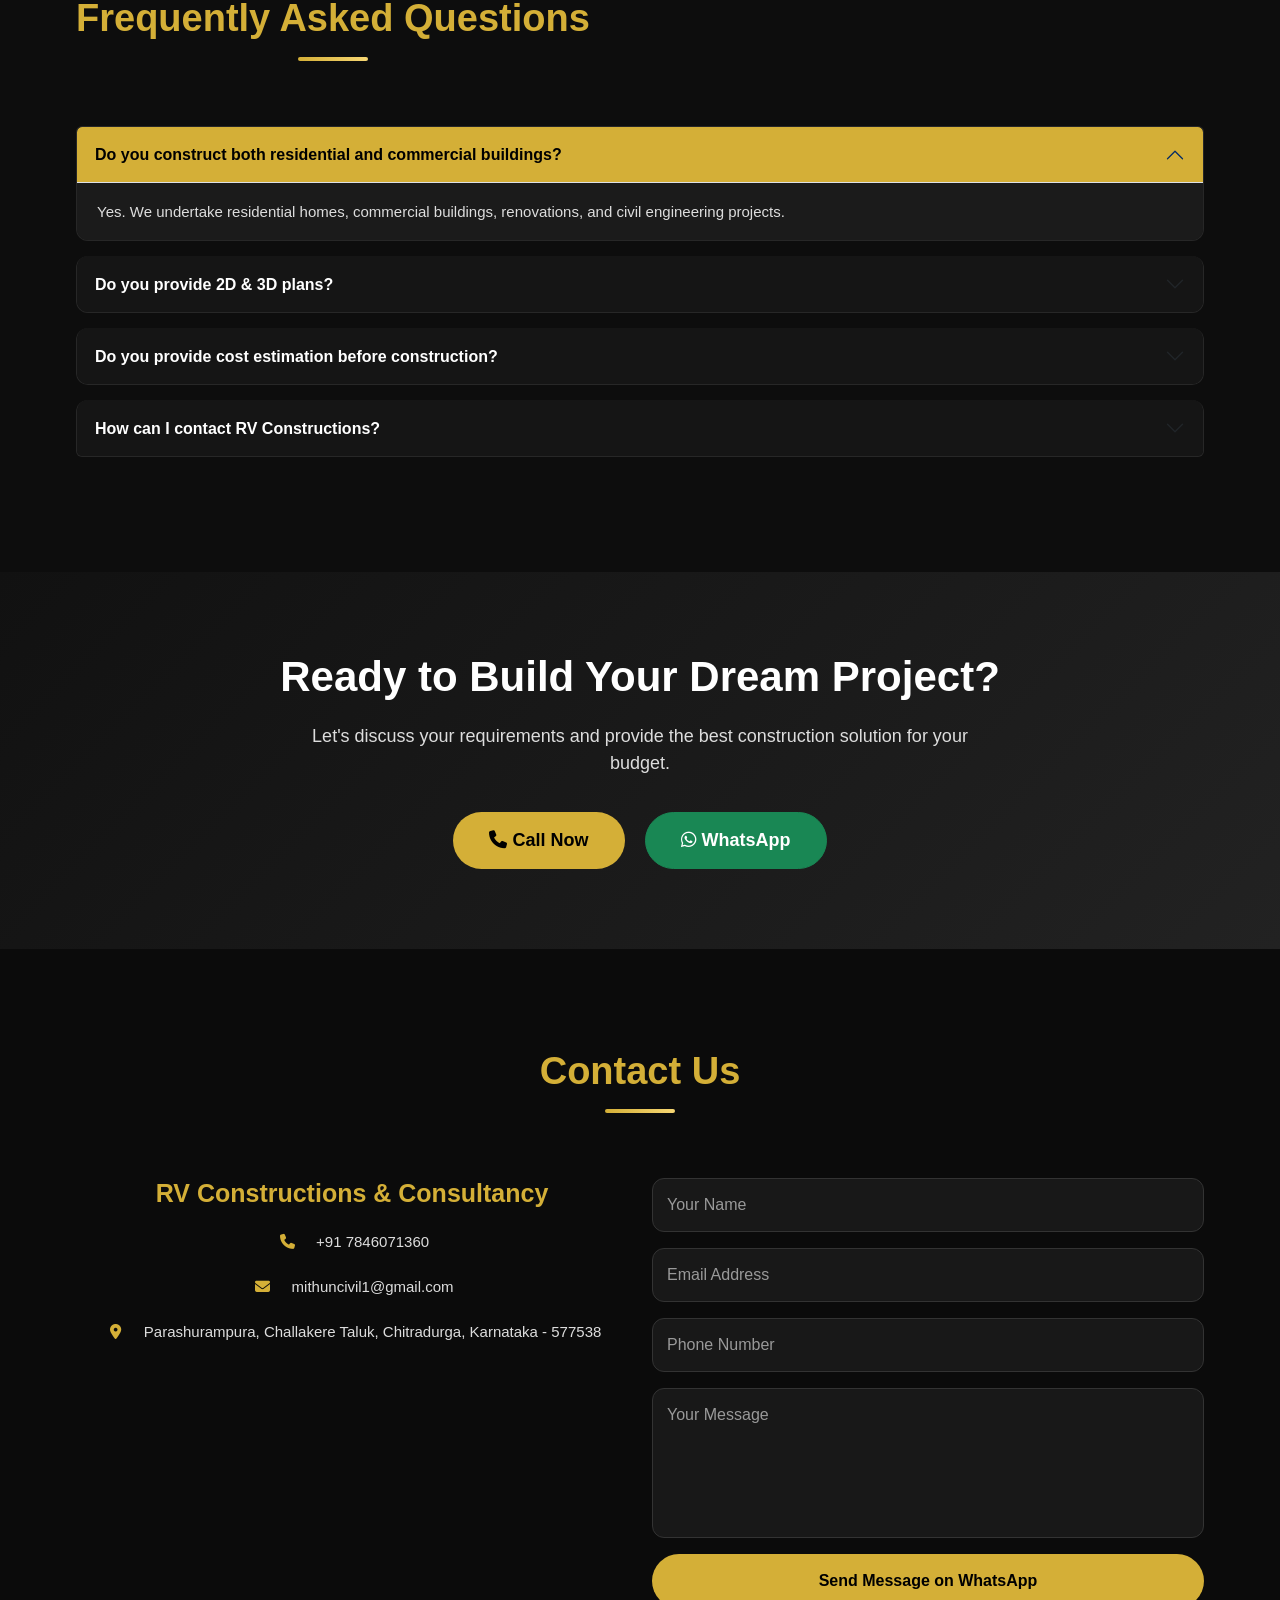
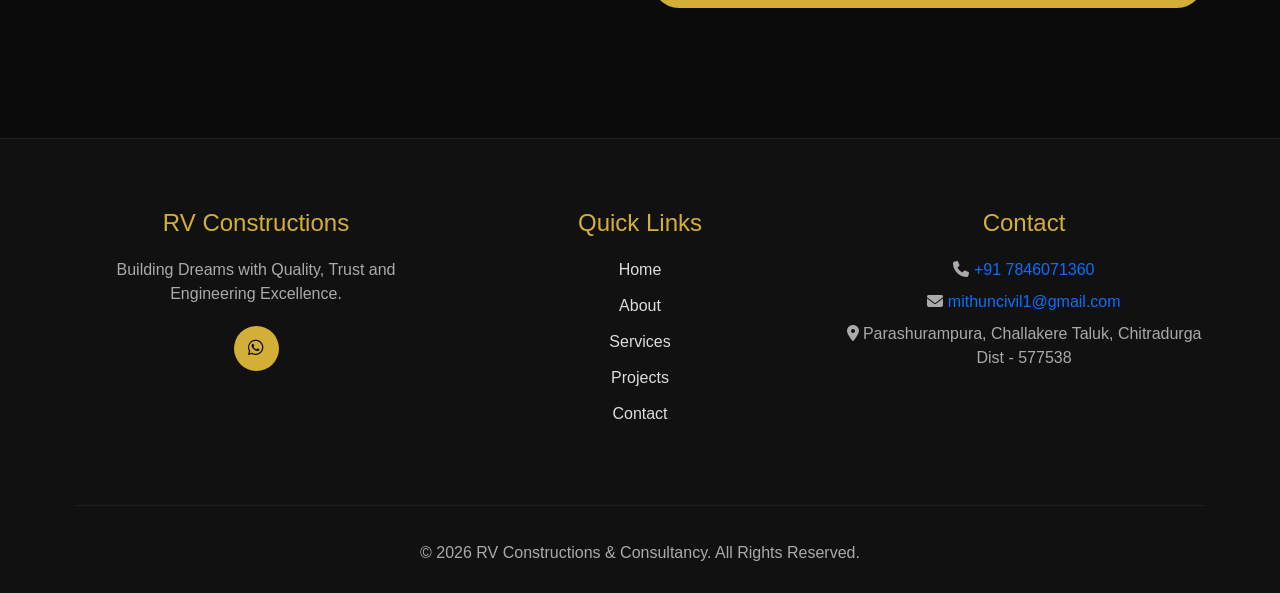
==== commit 440a4431: "animation update" ====
--- a/index.html
+++ b/index.html
@@ -244,6 +244,7 @@
              class="d-block w-100 hero-slider-img">
     </div>
 
+    <!--
     <div class="carousel-item">
         <img src="images/hero/hero1.jpg"
              class="d-block w-100 hero-slider-img">
@@ -253,6 +254,7 @@
         <img src="images/hero/hero3.jpg"
              class="d-block w-100 hero-slider-img">
     </div>
+    -->
 
 </div>
 
@@ -1306,11 +1308,17 @@
 
 <i class="fa-solid fa-location-dot"></i>
 
+<a
+href="https://maps.google.com/?q=Parashurampura,Challakere,Karnataka"
+target="_blank">
+
 Parashurampura,
 Challakere Taluk,
 Chitradurga,
 Karnataka - 577538
 
+</a>
+
 </p>
 
 </div>
@@ -1361,13 +1369,13 @@
     </p>
 
     <div class="footer-social">
-
+        <!--
         <a href="#"><i class="fab fa-facebook-f"></i></a>
 
         <a href="#"><i class="fab fa-instagram"></i></a>
 
         <a href="#"><i class="fab fa-linkedin-in"></i></a>
-
+        -->
         <a href="https://wa.me/917846071360">
             <i class="fab fa-whatsapp"></i>
         </a>
@@ -1403,24 +1411,24 @@
 <p>
 
 <i class="fa-solid fa-phone"></i>
-
+<a href="tel:+91-7846071360">
 +91 7846071360
-
+</a>
 </p>
 
 <p>
 
 <i class="fa-solid fa-envelope"></i>
-
+<a href="mailto:mithuncivil1@gmail.com">
 mithuncivil1@gmail.com
-
+</a>
 </p>
 
 <p>
 
 <i class="fa-solid fa-location-dot"></i>
 
-Parashurampura, Challakere
+Parashurampura, Challakere Taluk, Chitradurga Dist - 577538
 
 </p>
 
--- a/css/style.css
+++ b/css/style.css
@@ -96,14 +96,17 @@
 }
 
 .navbar .container{
-
-display:flex;
-align-items:center;
+    display:flex;
+    align-items:center;
 
 }
 
 .navbar-brand{
     color:white !important;
+    display:flex;
+    align-items:center;
+    padding:0;
+    margin:0;
 
 }
 
@@ -115,14 +118,15 @@
 
     display:flex;
     align-items:center;
+    justify-content:center;
     gap: 15px;
 
 }
 
 .logo-icon{
 
-    width:60px;
-    height:60px;
+    width:55px;
+    height:55px;
     border-radius:50%;
     background:linear-gradient(135deg,#D4AF37,#B8860B);
     display:flex;
@@ -136,16 +140,12 @@
 }
 
 .logo-text{
-
-display:flex;
-
-flex-direction:column;
-
-justify-content:center;
-
-margin-left:12px;
-
-}
+    display:flex;
+    flex-direction:column;
+    justify-content:center;
+    margin-left:12px;
+}
+
 
 .logo-text h3{
 
@@ -498,6 +498,8 @@
     overflow:visible;
     text-align:center;
     transition:all .4s ease;
+    opacity:0;
+    transform:translateY(40px);
 
 }
 
@@ -578,7 +580,9 @@
     border-radius:15px;
     margin-bottom:20px;
     border-left:4px solid var(--primary);
-    transition:.35s;
+    opacity:0;
+    transform:translateY(40px);
+    transition:.8s;
 
 }
 
@@ -598,6 +602,13 @@
     line-height:1.8;
 
 }
+
+.why-box.show{
+    opacity:1;
+    transform:translateY(0);
+    box-shadow:0 15px 35px rgba(0,0,0,.2);
+}
+
 
 /*======================================
  ACHIEVEMENTS
@@ -615,11 +626,18 @@
     padding:25px 15px;
     margin-bottom:15px;
     height:100%;
-    transition:.35s;
     min-height:220px;
     display:flex;
     flex-direction:column;
     justify-content:center;
+    opacity:0;
+    transform:translateY(40px);
+    transition:.8s;
+}
+
+.stats-card.show{
+    opacity:1;
+    transform:translateY(0);
 }
 
 .stats-card:hover{
@@ -667,8 +685,16 @@
     overflow:hidden;
     border-radius:18px;
     border:1px solid #2a2a2a;
-    transition:.4s;
     margin-bottom:25px;
+    opacity:0;
+    transform:translateY(40px);
+    transition:.8s;
+}
+
+.project-card.show{
+    opacity:1;
+    transform:translateY(0);
+
 }
 
 .project-image{
@@ -751,6 +777,8 @@
     margin-bottom:25px;
 
     transition:.4s;
+    opacity:0;
+    transform:scale(.9);
 
 }
 
@@ -1023,9 +1051,9 @@
     height:55px;
     border:none;
     border-radius:50%;
-    background:linear-gradient(135deg,#d4af37,#f7d774);
+    background:#d4af37;
     color:#111;
-    box-shadow:0 10px 25px rgba(212,175,55,.4);
+    box-shadow:0 8px 20px rgba(212,175,55,.25);
     font-size:22px;
     cursor:pointer;
     display:none;
@@ -1036,7 +1064,8 @@
 
 #topBtn:hover{
     transform:translateY(-5px);
-    box-shadow:0 15px 30px rgba(212,175,55,.6);
+    background:#f7d774;
+    box-shadow:0 12px 24px rgba(212,175,55,.4);
 
 }
 
@@ -1272,6 +1301,16 @@
 .service-card{
 
 padding:30px;
+opacity:0;
+    transform:translateY(40px);
+
+}
+
+.service-card.show{
+
+opacity:1;
+
+transform:translateY(0);
 
 }
 
@@ -1288,10 +1327,17 @@
 }
 
 .gallery-img{
-
-height:230px;
-
-}
+    height:230px;
+    opacity:0;
+    transform:scale(.9);
+    transition:.8s;
+}
+
+.gallery-img.show{
+opacity:1;
+transform:scale(1);
+}
+
 
 .cta{
 
@@ -1676,7 +1722,7 @@
 
 .hero-slider-img{
 
-height:300px;
+height:350px;
 
 }
 
@@ -2401,7 +2447,7 @@
 
 .hero-slider-img{
 
-height:260px;
+height:350px;
 
 object-fit:cover;
 
@@ -2490,12 +2536,11 @@
 }
 
 .service-card{
-
 padding:20px;
-
 margin-bottom:20px;
-
 border-radius:15px;
+opacity:0;
+transform:translateY(40px);
 
 }
 
@@ -2605,7 +2650,21 @@
 
 }
 
-
+.contact a{
+
+color:inherit;
+
+text-decoration:none;
+
+transition:.3s;
+
+}
+
+.contact a:hover{
+
+color:#d4af37;
+
+}
 
 /*======================================
  END OF STYLE.CSS
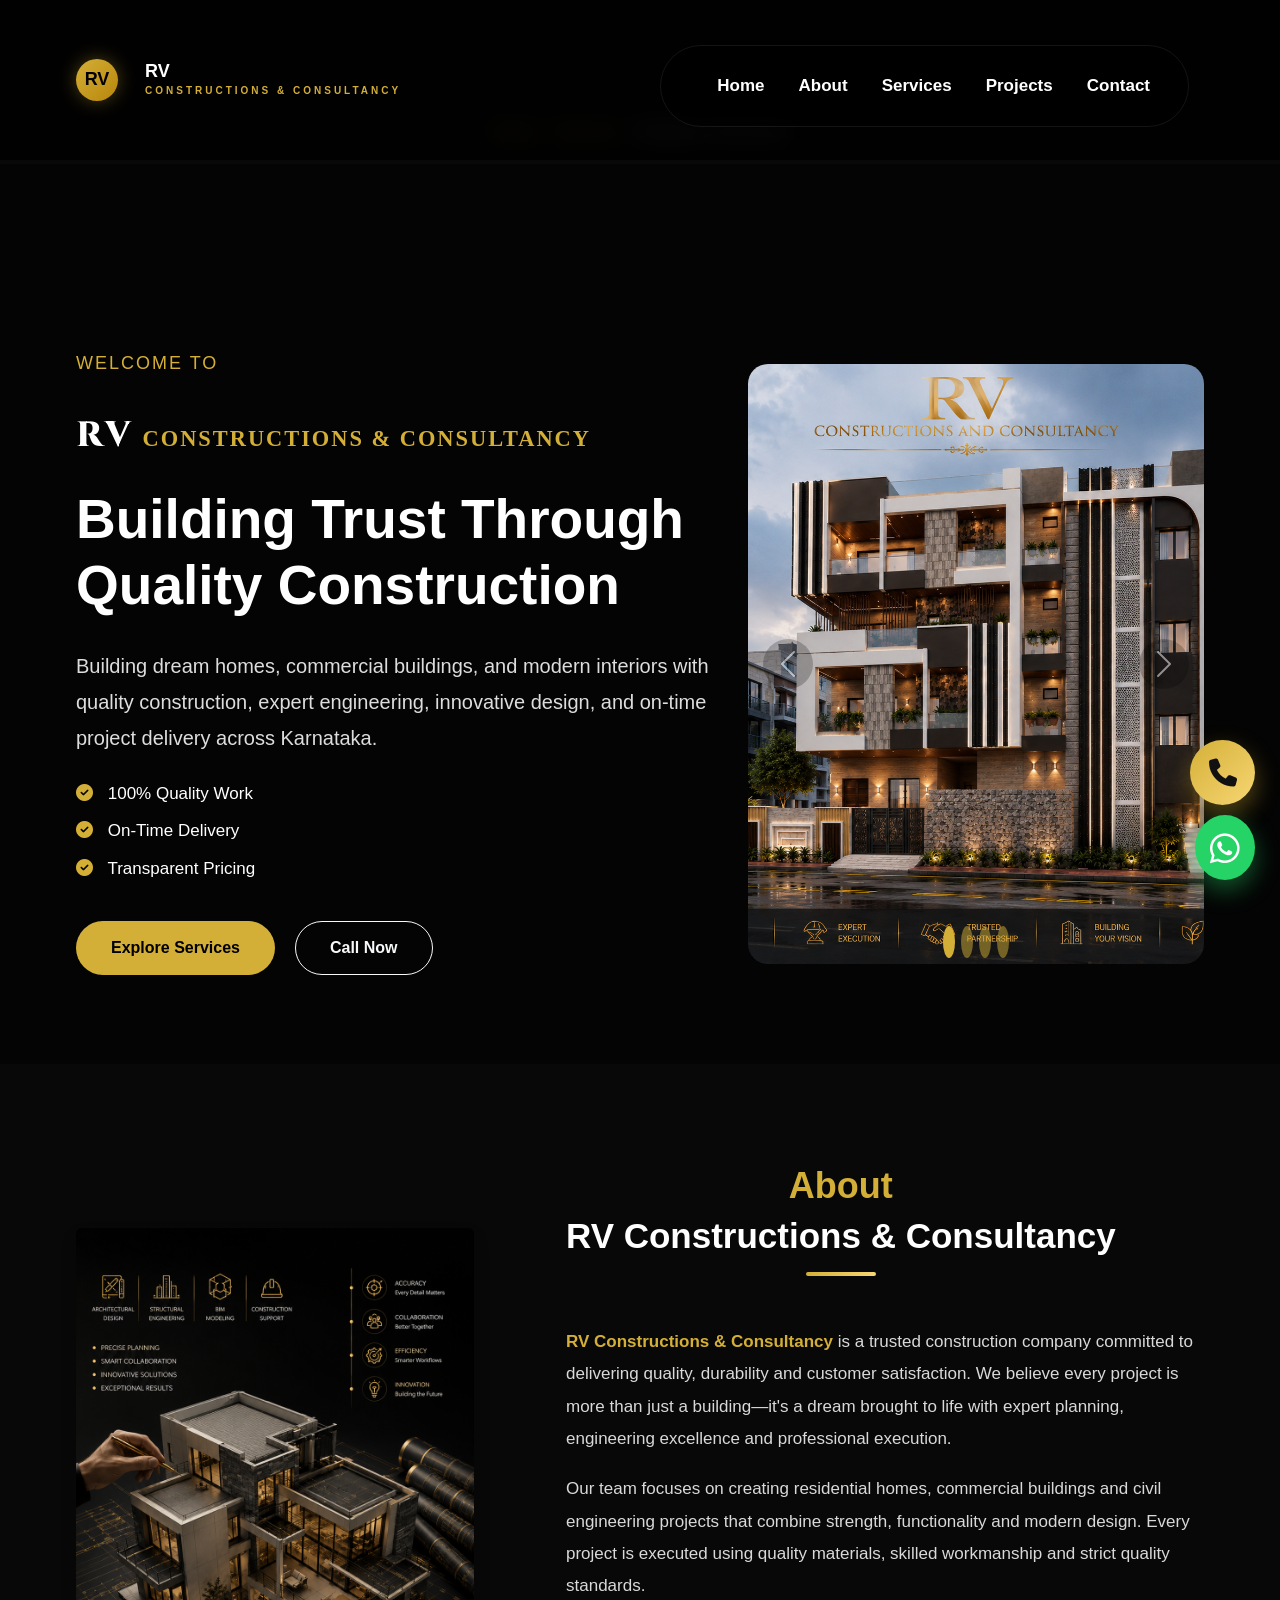
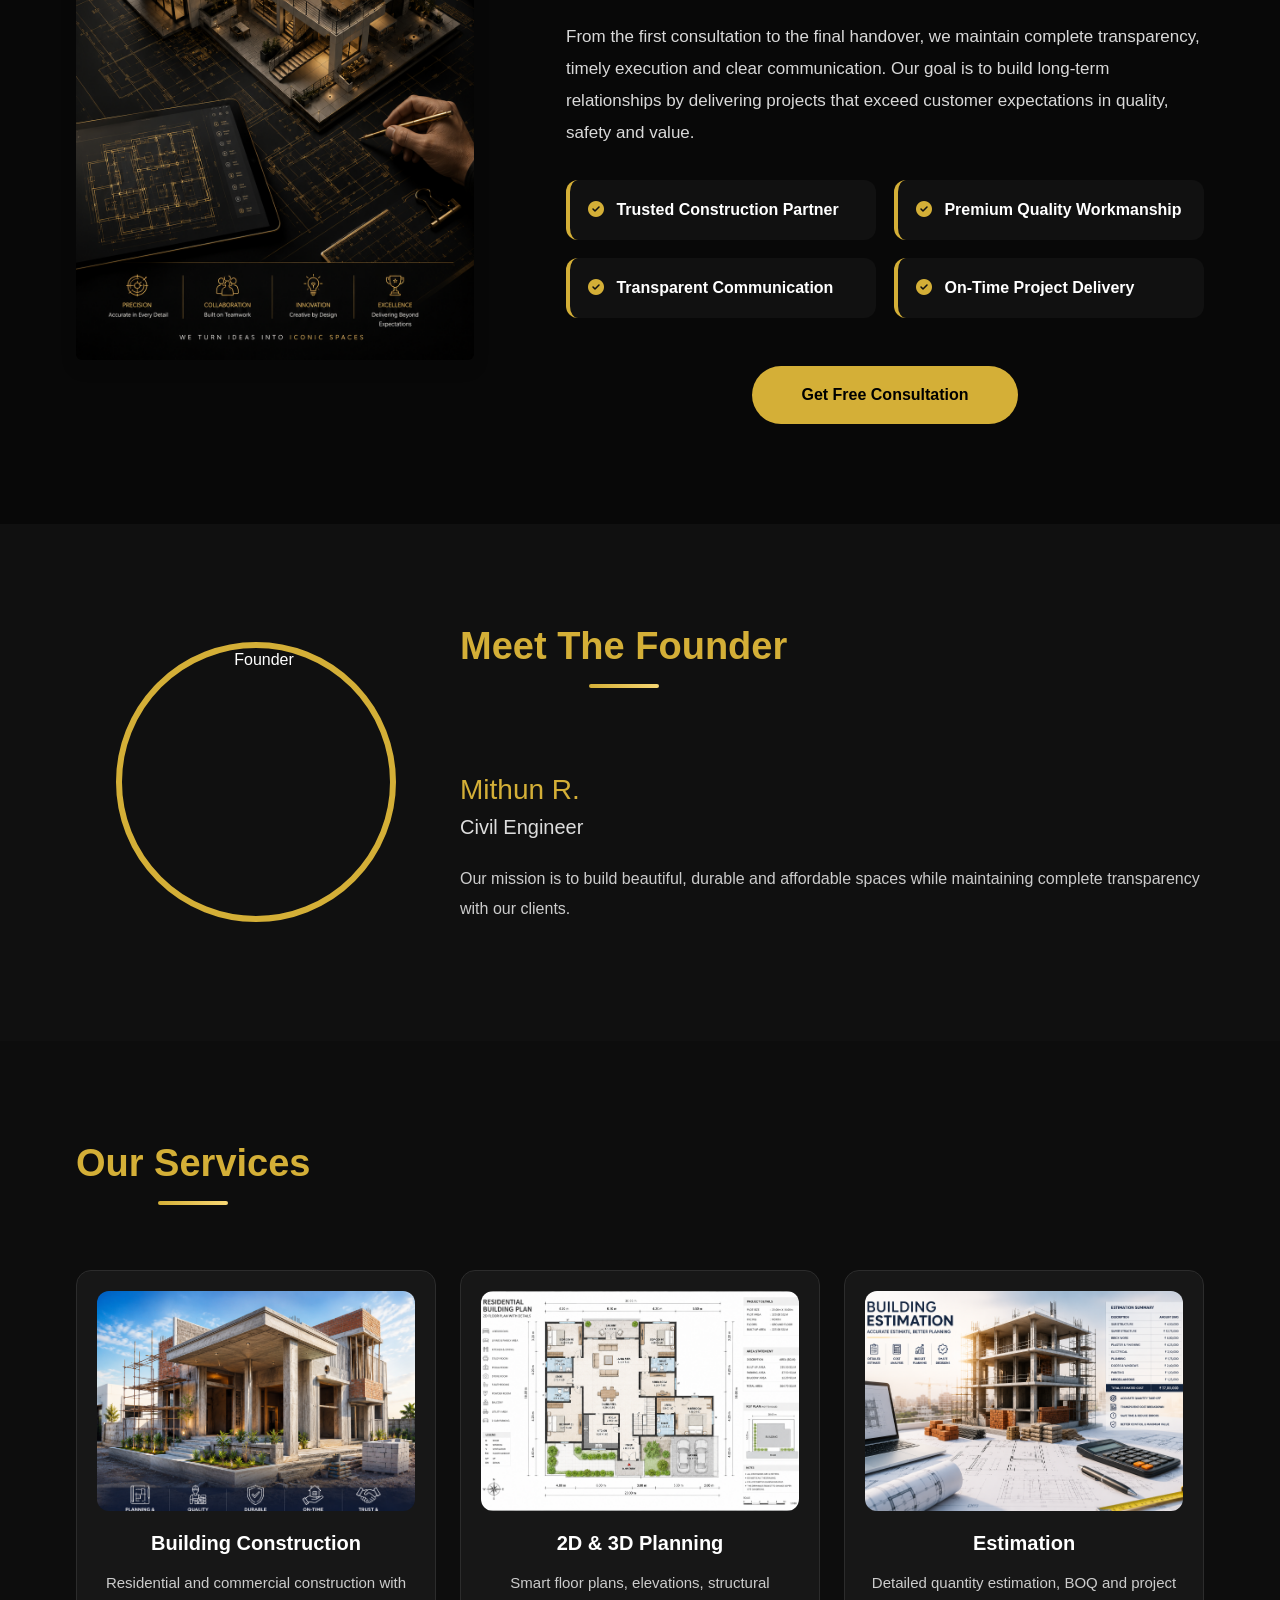
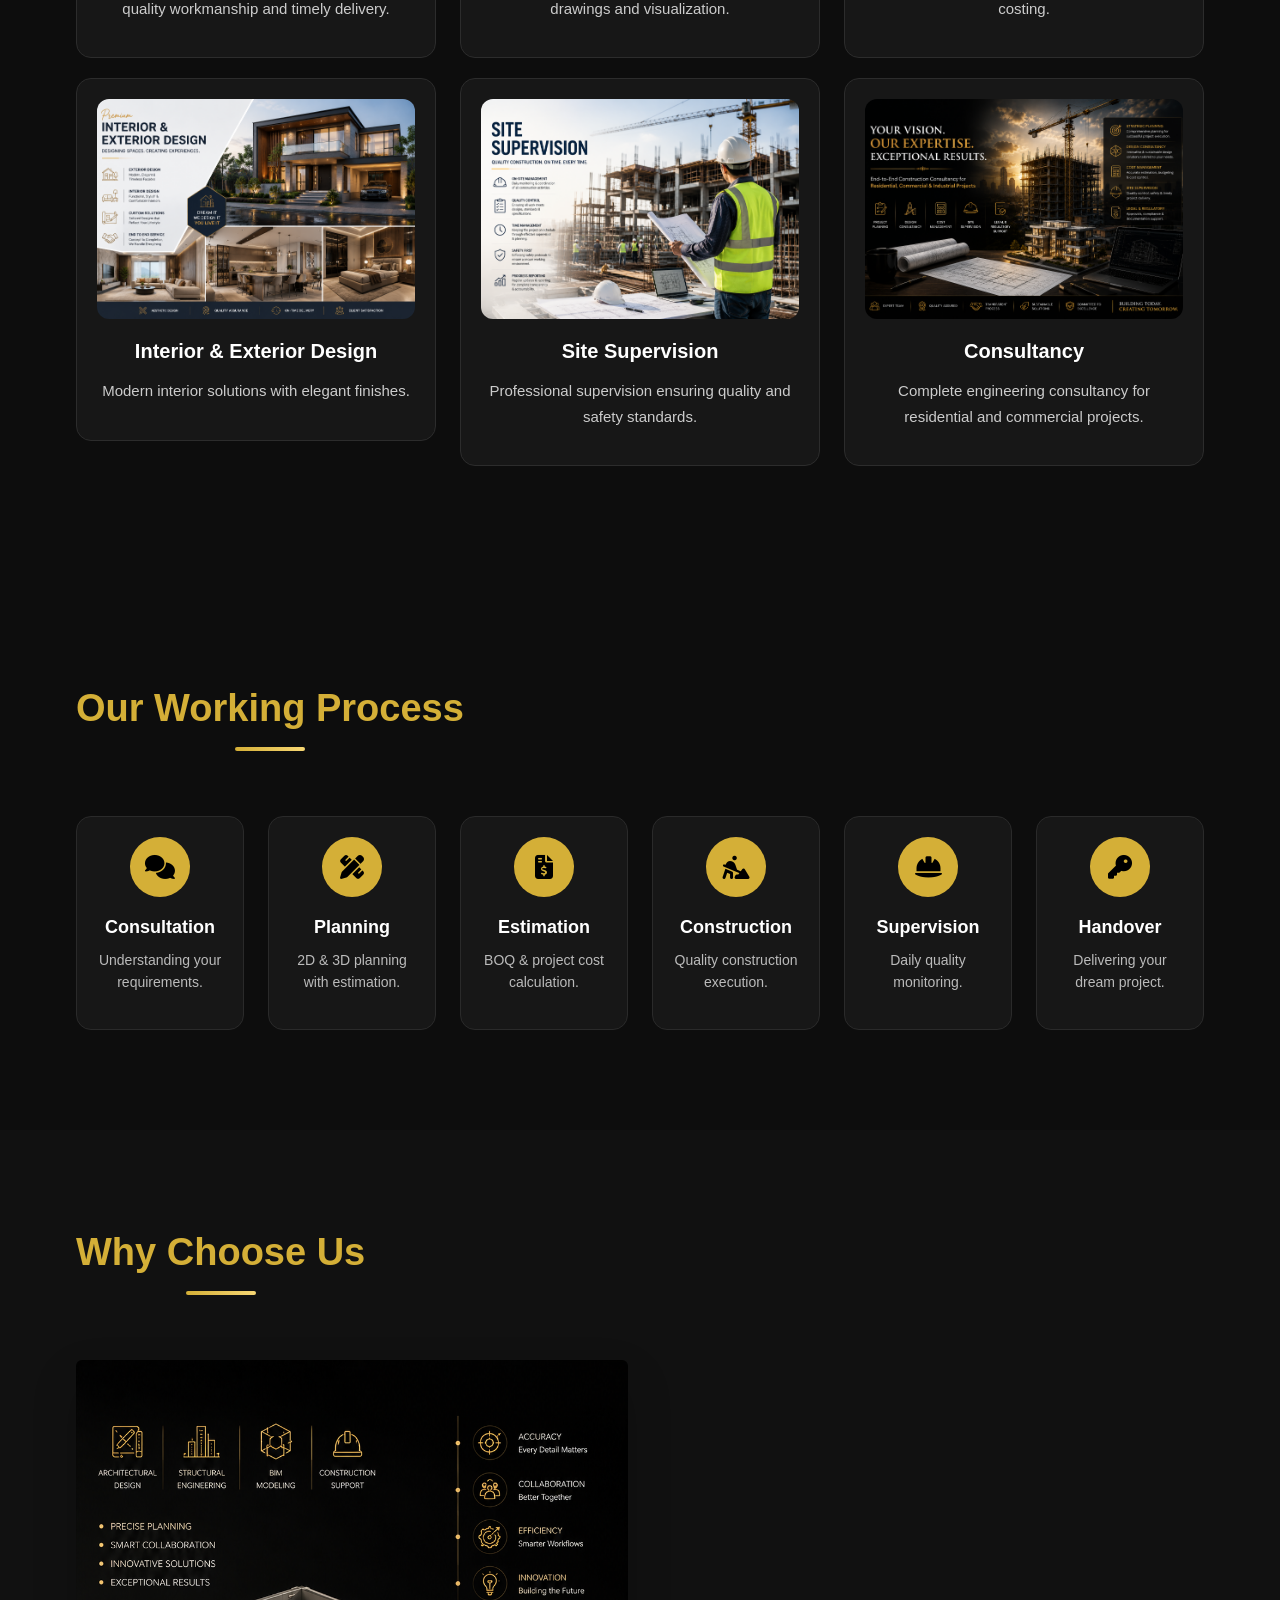
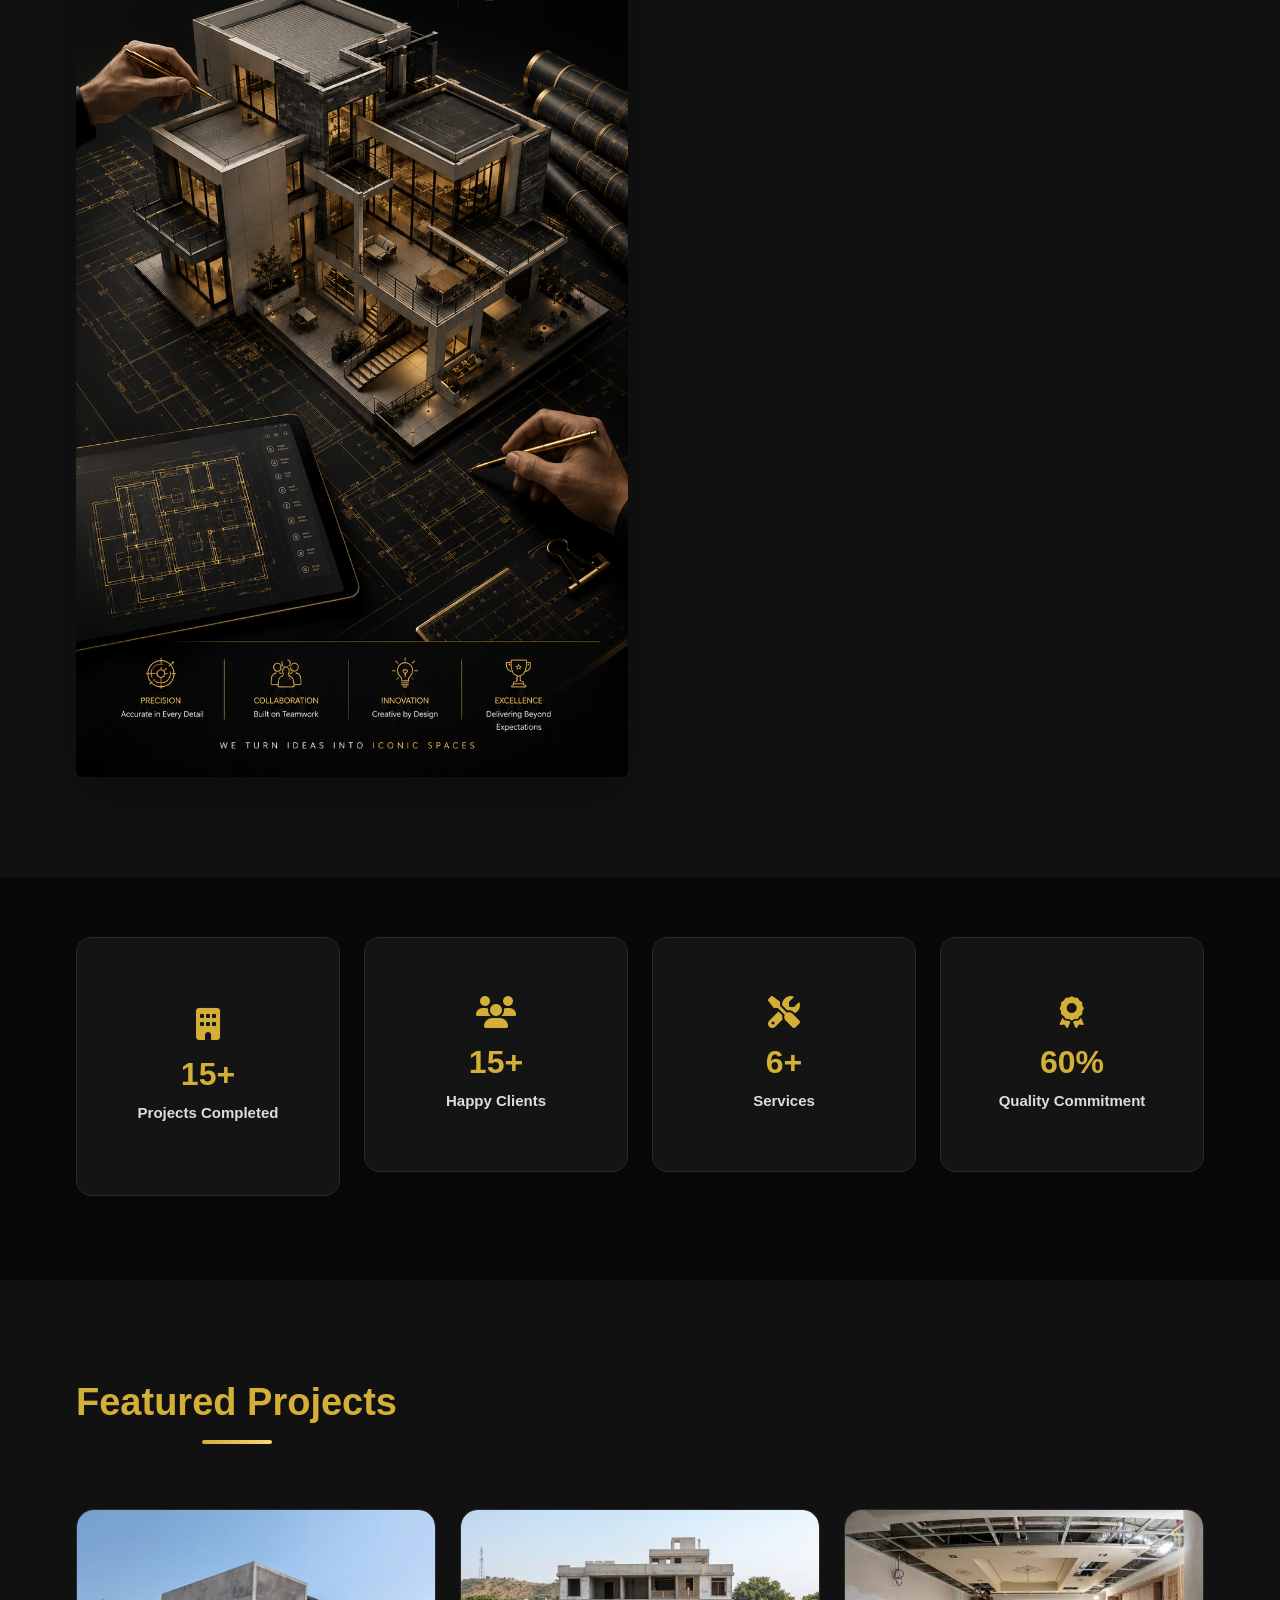
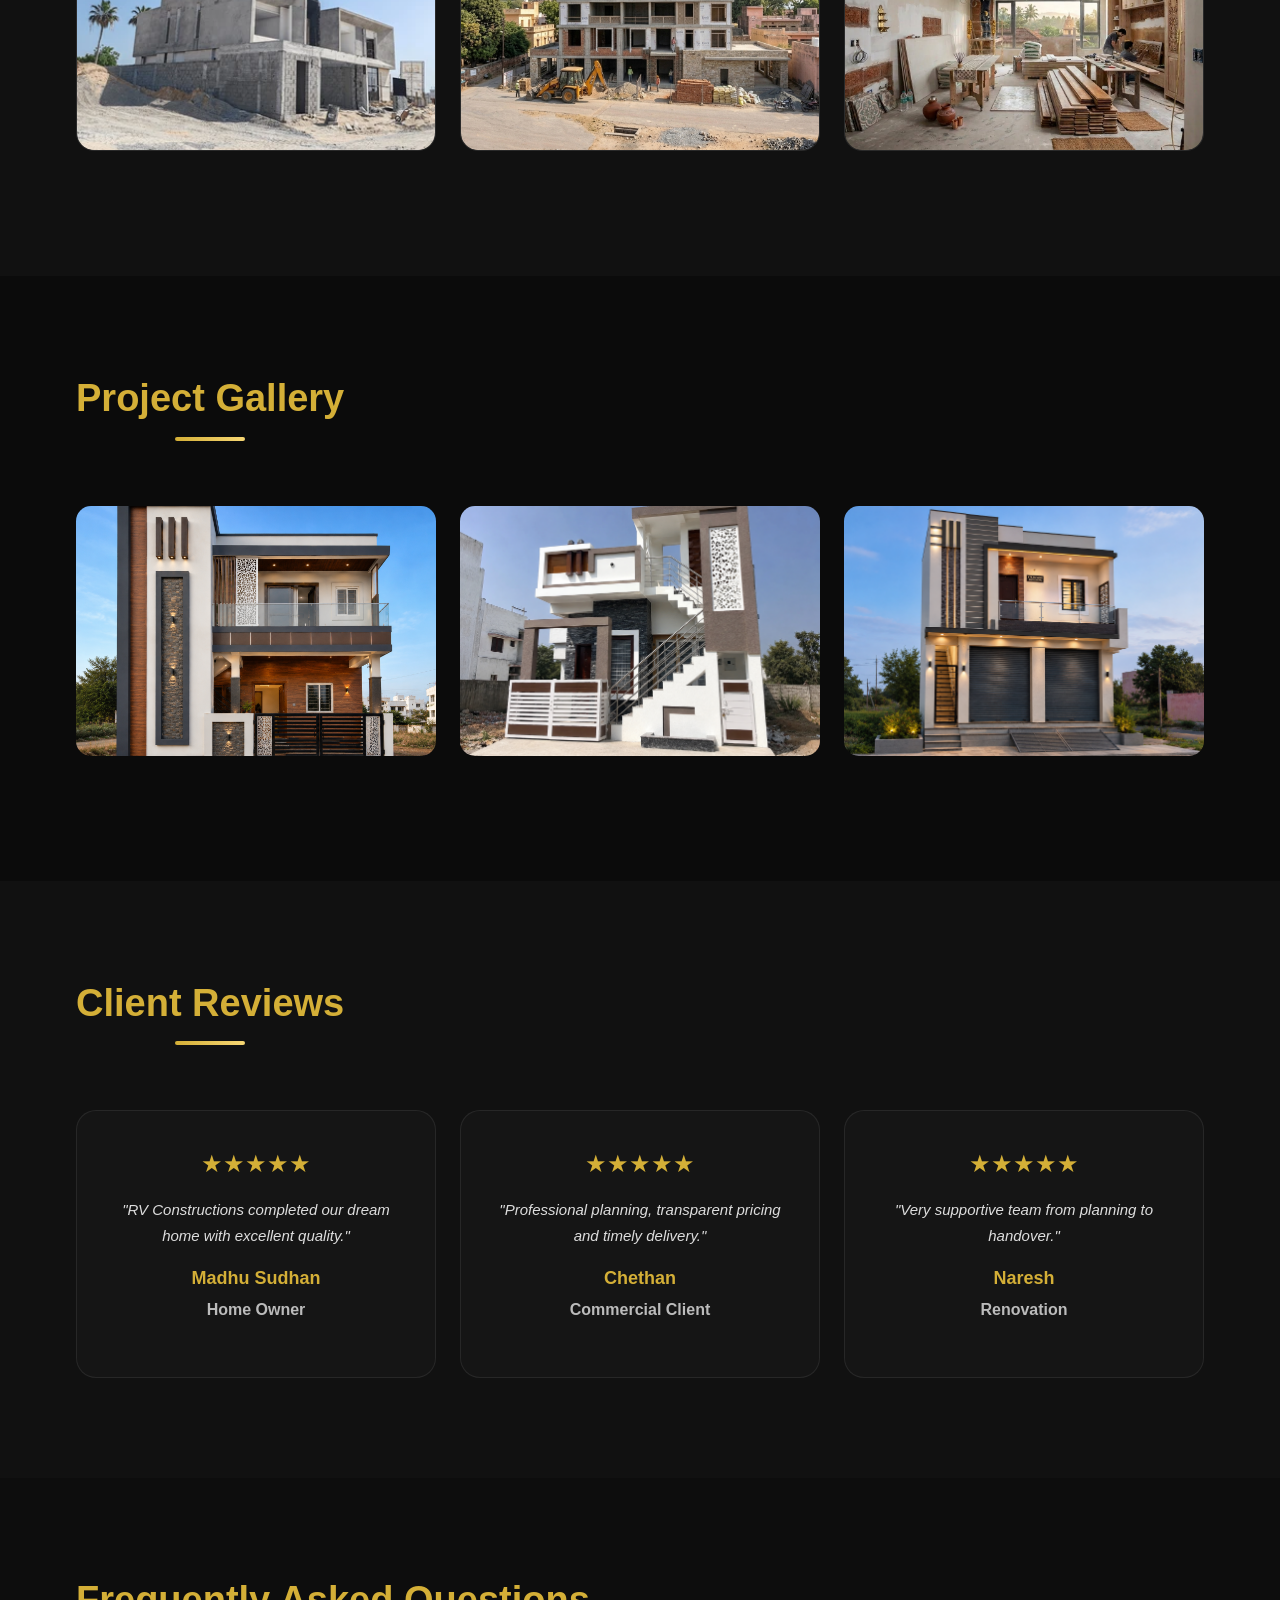
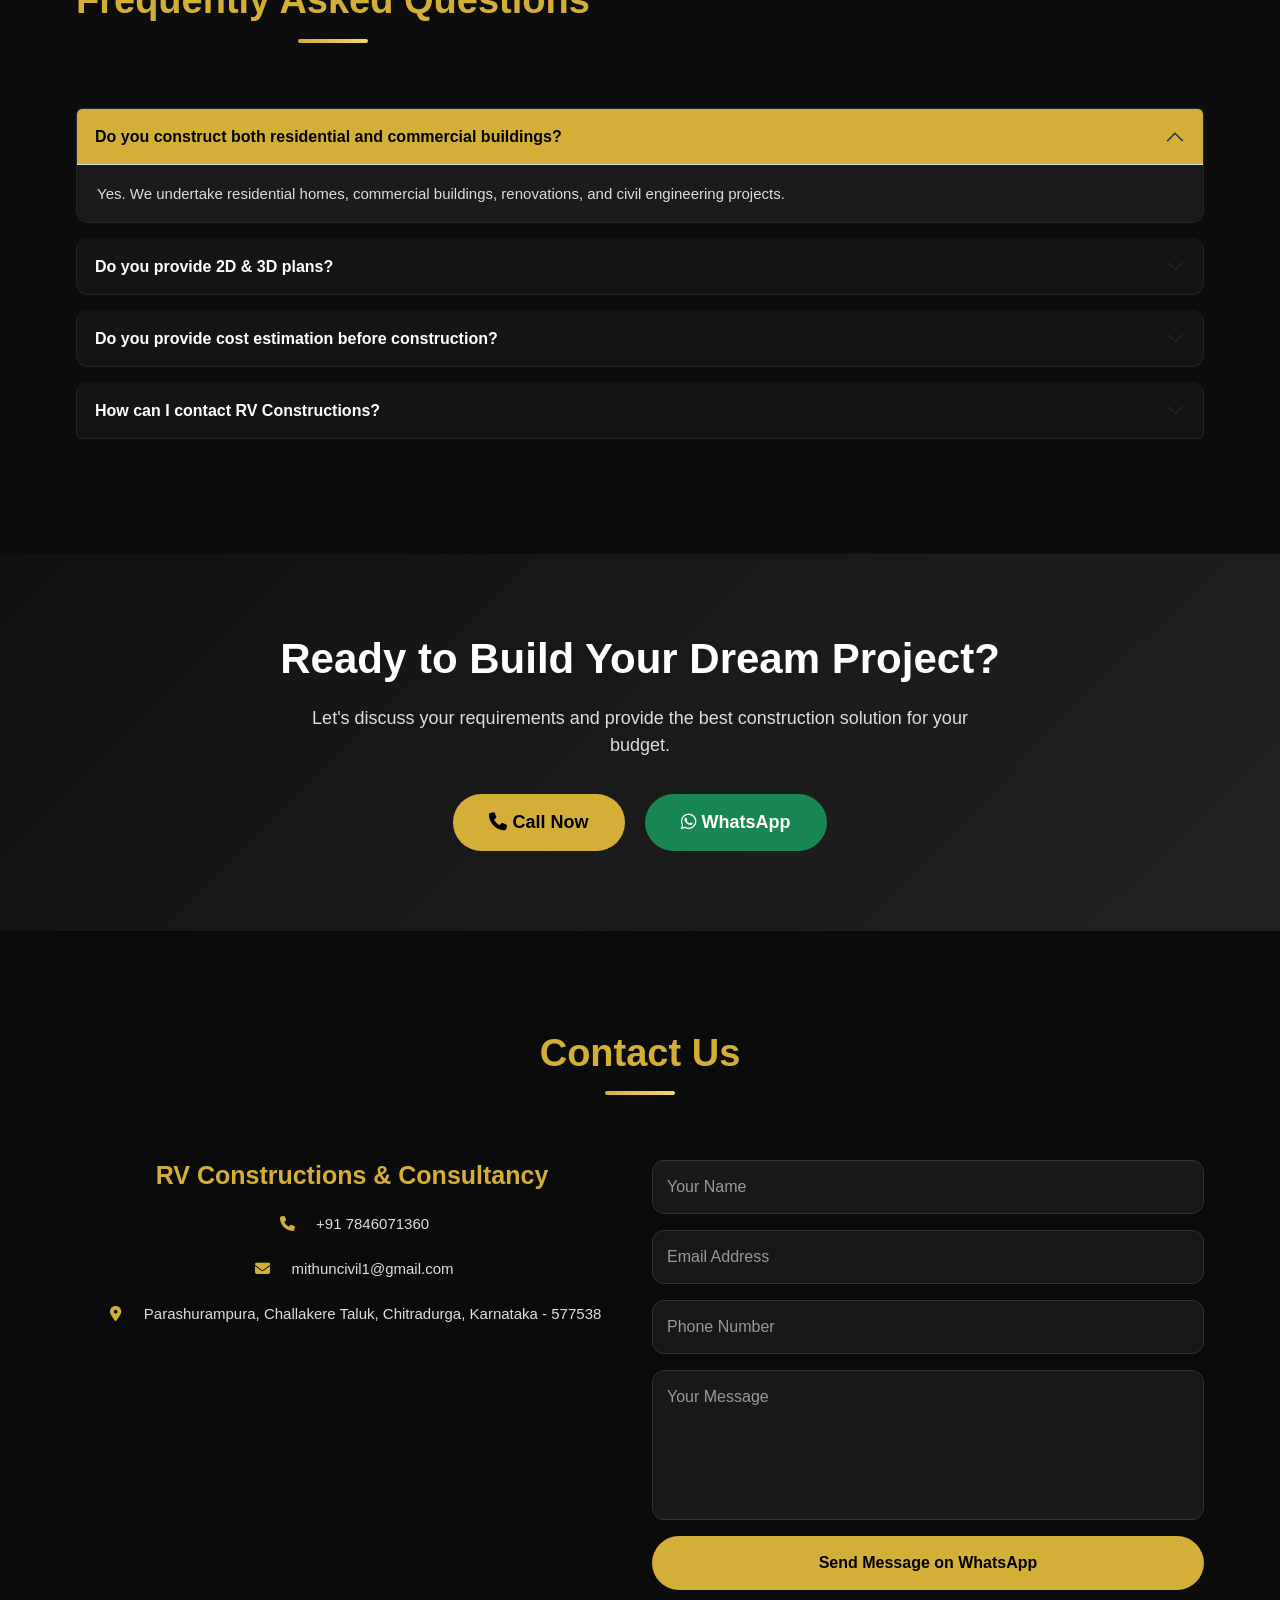
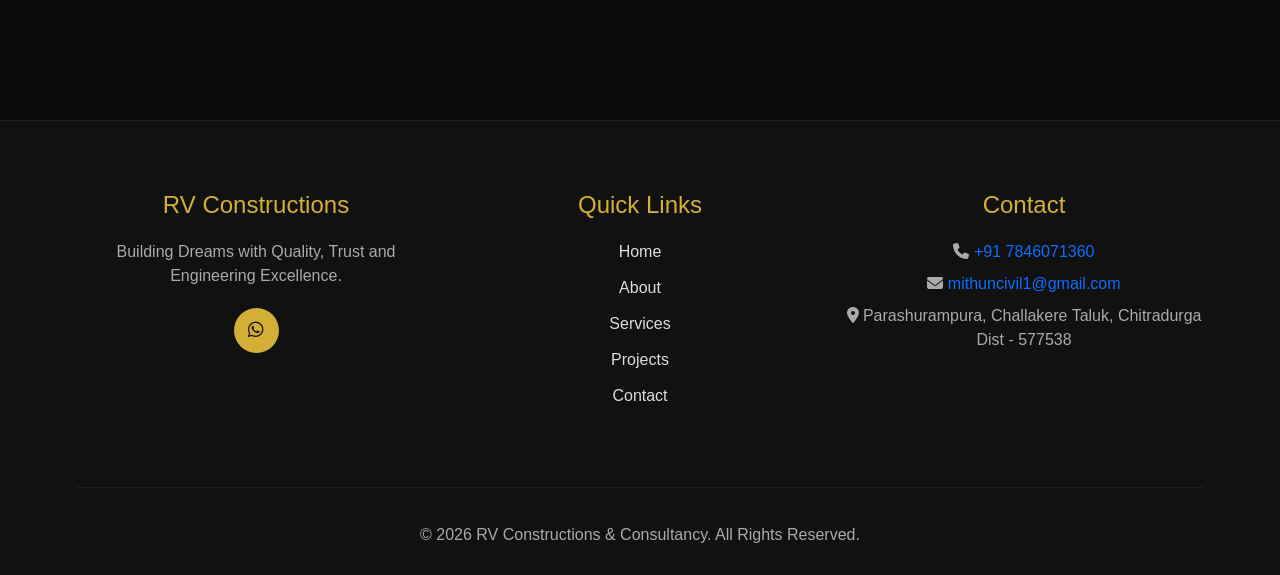
==== commit a981d2c4: "page modification" ====
--- a/index.html
+++ b/index.html
@@ -28,6 +28,8 @@
 
 <link rel="stylesheet" href="css/style.css">
 
+<link href="https://fonts.googleapis.com/css2?family=Cinzel:wght@700;800&display=swap" rel="stylesheet">
+
 </head>
 
 <body>
@@ -95,9 +97,7 @@
 
 data-bs-target="#navbarNav">
 
-<span class="navbar-toggler-icon">
-
-</span>
+<i class="fa-solid fa-bars"></i>
 
 </button>
 
@@ -136,6 +136,45 @@
 
 </nav>
 
+
+<!-- ===========================
+     BREADCRUMB
+=========================== -->
+
+<section class="breadcrumb-section">
+
+    <div class="container">
+
+        <nav aria-label="breadcrumb">
+
+            <ol class="breadcrumb justify-content-center">
+
+                <li class="breadcrumb-item">
+
+                    <a href="index.html">Home</a>
+
+                </li>
+
+                <li class="breadcrumb-item">
+
+                    <a href="index.html#services">Services</a>
+
+                </li>
+
+                <li class="breadcrumb-item active">
+
+                    Building Construction
+
+                </li>
+
+            </ol>
+
+        </nav>
+
+    </div>
+
+</section>
+
 <!-- ===========================
      HERO
 =========================== -->
@@ -152,7 +191,12 @@
 
 <h5 class="gold-text">
 
-WELCOME TO
+WELCOME TO 
+
+<p class="hero-company">
+    <span class="hero-rv">RV</span>
+    <span class="hero-name">Constructions & Consultancy</span>
+</p>
 
 </h5>
 
@@ -294,53 +338,90 @@
      ABOUT
 =========================== -->
 
-<section
-id="about"
-
-class="about">
+<section id="about" class="about">
 
 <div class="container">
 
-<div class="row align-items-center">
-
-<div class="col-lg-6">
-
-<img
-src="images/about/about.jpg"
-
-class="img-fluid rounded shadow">
-
-</div>
-
-<div class="col-lg-6">
-
-<h2 class="section-title">
-
-About RV Constructions
-
-</h2>
-
-<p>
-
-RV Constructions & Consultancy is a growing construction company founded with the vision of delivering quality workmanship, honest consultation and customer satisfaction.
-
-</p>
-
-<p>
-
-From residential homes to commercial projects, we focus on timely delivery, quality materials and engineering excellence.
-
-</p>
-
-<a href="#contact"
-
-class="btn btn-gold">
-
-Get Free Consultation
-
-</a>
-
-</div>
+<div class="row align-items-center g-5">
+
+    <!-- Image -->
+
+    <div class="col-lg-5 text-center">
+
+        <img src="images/about/about.jpg"
+             class="img-fluid rounded shadow about-img"
+             alt="RV Constructions">
+
+    </div>
+
+    <!-- Content -->
+
+    <div class="col-lg-7">
+
+        <h2 class="section-title about-title">
+            <span>About</span>
+            <strong>RV Constructions & Consultancy</strong>
+        </h2>
+
+        <p>
+            <strong>RV Constructions & Consultancy</strong> is a trusted
+            construction company committed to delivering quality,
+            durability and customer satisfaction. We believe every
+            project is more than just a building—it's a dream brought
+            to life with expert planning, engineering excellence and
+            professional execution.
+        </p>
+
+        <p>
+            Our team focuses on creating residential homes,
+            commercial buildings and civil engineering projects that
+            combine strength, functionality and modern design.
+            Every project is executed using quality materials,
+            skilled workmanship and strict quality standards.
+        </p>
+
+        <p>
+            From the first consultation to the final handover,
+            we maintain complete transparency, timely execution
+            and clear communication. Our goal is to build long-term
+            relationships by delivering projects that exceed customer
+            expectations in quality, safety and value.
+        </p>
+
+        <!-- Highlights -->
+
+        <div class="about-highlights">
+
+            <div>
+                <i class="fa-solid fa-circle-check"></i>
+                Trusted Construction Partner
+            </div>
+
+            <div>
+                <i class="fa-solid fa-circle-check"></i>
+                Premium Quality Workmanship
+            </div>
+
+            <div>
+                <i class="fa-solid fa-circle-check"></i>
+                Transparent Communication
+            </div>
+
+            <div>
+                <i class="fa-solid fa-circle-check"></i>
+                On-Time Project Delivery
+            </div>
+
+        </div>
+
+        <div class="text-center mt-5">
+            <a href="#contact" class="btn btn-gold px-5 py-3">
+                Get Free Consultation
+            </a>
+        </div>
+        
+
+    </div>
 
 </div>
 
@@ -425,12 +506,12 @@
 
     <div class="col-lg-4 col-md-6">
 
+    <a href="building-construction.html" class="service-link">
+
     <div class="service-card">
     
-
     <img src="images/services/service1.jpg" class="service-img" alt="Building Construction">
     
-
     <p>
             
     </p>         
@@ -444,10 +525,13 @@
 
     </div>
 
+    </a>
+
 </div>
 
 <div class="col-lg-4 col-md-6">
 
+    <a href="planning.html" class="service-link">
     <div class="service-card">
 
 
@@ -465,6 +549,7 @@
         </p>
 
     </div>
+    </a>
 
 </div>
 
--- a/css/style.css
+++ b/css/style.css
@@ -87,7 +87,6 @@
 =========================*/
 
 .navbar{
-background:rgba(0,0,0,.92);
 backdrop-filter:blur(12px);
 padding:12px 0;
 transition:.3s;
@@ -203,7 +202,7 @@
 
 position:absolute;
 
-left:0;
+left:50%;
 
 bottom:-6px;
 
@@ -214,12 +213,67 @@
 background:#D4AF37;
 
 transition:.3s;
+transform:translateX(-50%);
 
 }
 
 .nav-link:hover::after{
 
 width:100%;
+
+}
+
+.nav-link.active::after{
+
+width:70%;
+
+}
+
+/*==============================
+BREADCRUMB
+==============================*/
+
+.breadcrumb-section{
+
+    padding:120px 0 20px;
+
+    background:#080808;
+
+}
+
+.breadcrumb{
+
+    background:none;
+
+    margin:0;
+
+}
+
+.breadcrumb-item a{
+
+    color:#D4AF37;
+
+    text-decoration:none;
+
+    transition:.3s;
+
+}
+
+.breadcrumb-item a:hover{
+
+    color:white;
+
+}
+
+.breadcrumb-item.active{
+
+    color:#bdbdbd;
+
+}
+
+.breadcrumb-item + .breadcrumb-item::before{
+
+    color:#666;
 
 }
 
@@ -234,6 +288,8 @@
     align-items:center;
     position:relative;
     padding:140px 0 80px;
+    padding-top:180px;
+    padding-bottom:80px;
 }
 
 
@@ -264,13 +320,14 @@
 
 .hero h1{
 
-    font-size:68px;
+    font-size:55px;
 
     line-height:1.2;
 
     font-weight:700;
 
     max-width:700px;
+    
 
 }
 
@@ -303,6 +360,50 @@
 .hero-img{
 
     animation:float 4s ease-in-out infinite;
+
+}
+
+.hero-company{
+
+font-size:18px;
+font-weight:600;
+letter-spacing:3px;
+color:#d4af37;
+margin:18px 0 10px;
+font-family:'Poppins',sans-serif;
+}
+
+.hero-rv{
+    font-size:2.2rem;
+    font-family: 'Cinzel', serif;
+    font-weight:800;
+    color:#fff;
+    letter-spacing:4px;
+    text-transform:uppercase;
+}
+
+
+
+.hero-name{
+    font-size:1.4rem;
+    font-family:'Playfair Display', serif;
+    font-weight:800;
+    color:#d4af37;
+    letter-spacing:2px;
+    text-transform:uppercase;
+}
+
+
+.navbar-nav{
+
+backdrop-filter:blur(14px);
+
+padding:15px 30px;
+
+border-radius:50px;
+
+border:1px solid rgba(255,255,255,.08);
+width:auto;
 
 }
 
@@ -375,31 +476,98 @@
 
 }
 
-/*=========================
-ABOUT
-=========================*/
-
-.about img{
-
-    margin-bottom:25px;
-
+/* ===========================
+   ABOUT SECTION
+=========================== */
+
+.about{
+    padding:100px 0;
+}
+
+.about-img{
+    width:90%;
+    max-width:480px;
     border-radius:18px;
-
+    transition:.4s;
+}
+
+.about-img:hover{
+    transform:scale(1.03);
 }
 
 .about p{
-
-    color:#ddd;
-
+    color:#d9d9d9;
+    font-size:17px;
     line-height:1.9;
-
-    margin-bottom:20px;
-
-}
+    margin-bottom:18px;
+}
+
+.about strong{
+    color:#D4AF37;
+}
+
+.about-highlights{
+    display:grid;
+    grid-template-columns:repeat(2,1fr);
+    gap:18px;
+    margin-top:30px;
+}
+
+.about-highlights div{
+    background:#111;
+    padding:18px;
+    border-left:4px solid #D4AF37;
+    border-radius:12px;
+    color:#fff;
+    font-weight:600;
+    transition:.35s;
+}
+
+.about-highlights div:hover{
+    transform:translateY(-5px);
+    box-shadow:0 10px 25px rgba(212,175,55,.25);
+}
+
+.about-highlights i{
+    color:#D4AF37;
+    margin-right:8px;
+}
+
+.about-title{
+    text-align:center;
+    margin-bottom:35px;
+}
+
+.about-title span{
+    display:block;
+    font-size:36px;
+    font-weight:700;
+    color:#D4AF37;
+    margin-bottom:8px;
+}
+
+.about-title strong{
+    display:block;
+    color:#fff;
+    font-size:35px;
+    line-height:1.2;
+    font-weight:800;
+}
+
+@media(max-width:768px){
 
 .about{
-
-text-align:center;
+    text-align:center;
+}
+
+.about-img{
+    width:100%;
+    margin-bottom:30px;
+}
+
+.about-highlights{
+    grid-template-columns:1fr;
+}
 
 }
 
@@ -556,6 +724,50 @@
 line-height:1.8;
 
 margin-top:12px;
+
+}
+
+.service-link{
+    text-decoration:none;
+    color:inherit;
+    display:block;
+}
+
+
+.service-list{
+list-style:none;
+padding:0;
+margin-top:25px;
+}
+
+.service-list li{
+margin-bottom:12px;
+font-size:17px;
+}
+
+.service-list i{
+color:#d4af37;
+margin-right:10px;
+}
+
+.about-service img{
+
+transition:.5s;
+
+}
+
+.about-service img:hover{
+
+transform:scale(1.03);
+
+box-shadow:0 20px 45px rgba(0,0,0,.2);
+
+}
+
+.about-service .btn{
+
+margin-right:12px;
+margin-top:15px;
 
 }
 
@@ -1162,21 +1374,16 @@
 }
 
 .navbar-collapse{
-
-background:#111;
-
-padding:20px;
-
-margin-top:15px;
-
-border-radius:10px;
-max-width:650px;
-margin-left:auto;
+padding:0;
+width:auto;
+flex-grow:0;
+
 }
 
 .nav-link{
 
 margin:12px 0;
+position:relative;
 
 }
 
@@ -1816,6 +2023,20 @@
     text-align:center;
 }
 
+.hero-company{
+    justify-content:center;
+    gap:8px;
+}
+
+.hero-rv{
+    font-size:1.8rem;
+}
+
+.hero-name{
+    font-size:.95rem;
+    letter-spacing:1px;
+}
+
 .hero h1{
     font-size:34px;
     line-height:1.3;
@@ -2515,8 +2736,6 @@
 
 .navbar-collapse{
 
-background:#111;
-
 padding:15px;
 
 margin-top:12px;
@@ -2666,6 +2885,22 @@
 
 }
 
+
+.navbar-toggler{
+    border:none;
+    color:#d4af37;
+    font-size:28px;
+}
+
+.navbar-toggler:focus{
+    box-shadow:none;
+}
+
+.navbar-toggler i{
+    color:#d4af37;
+}
+
+
 /*======================================
  END OF STYLE.CSS
 ======================================*/
